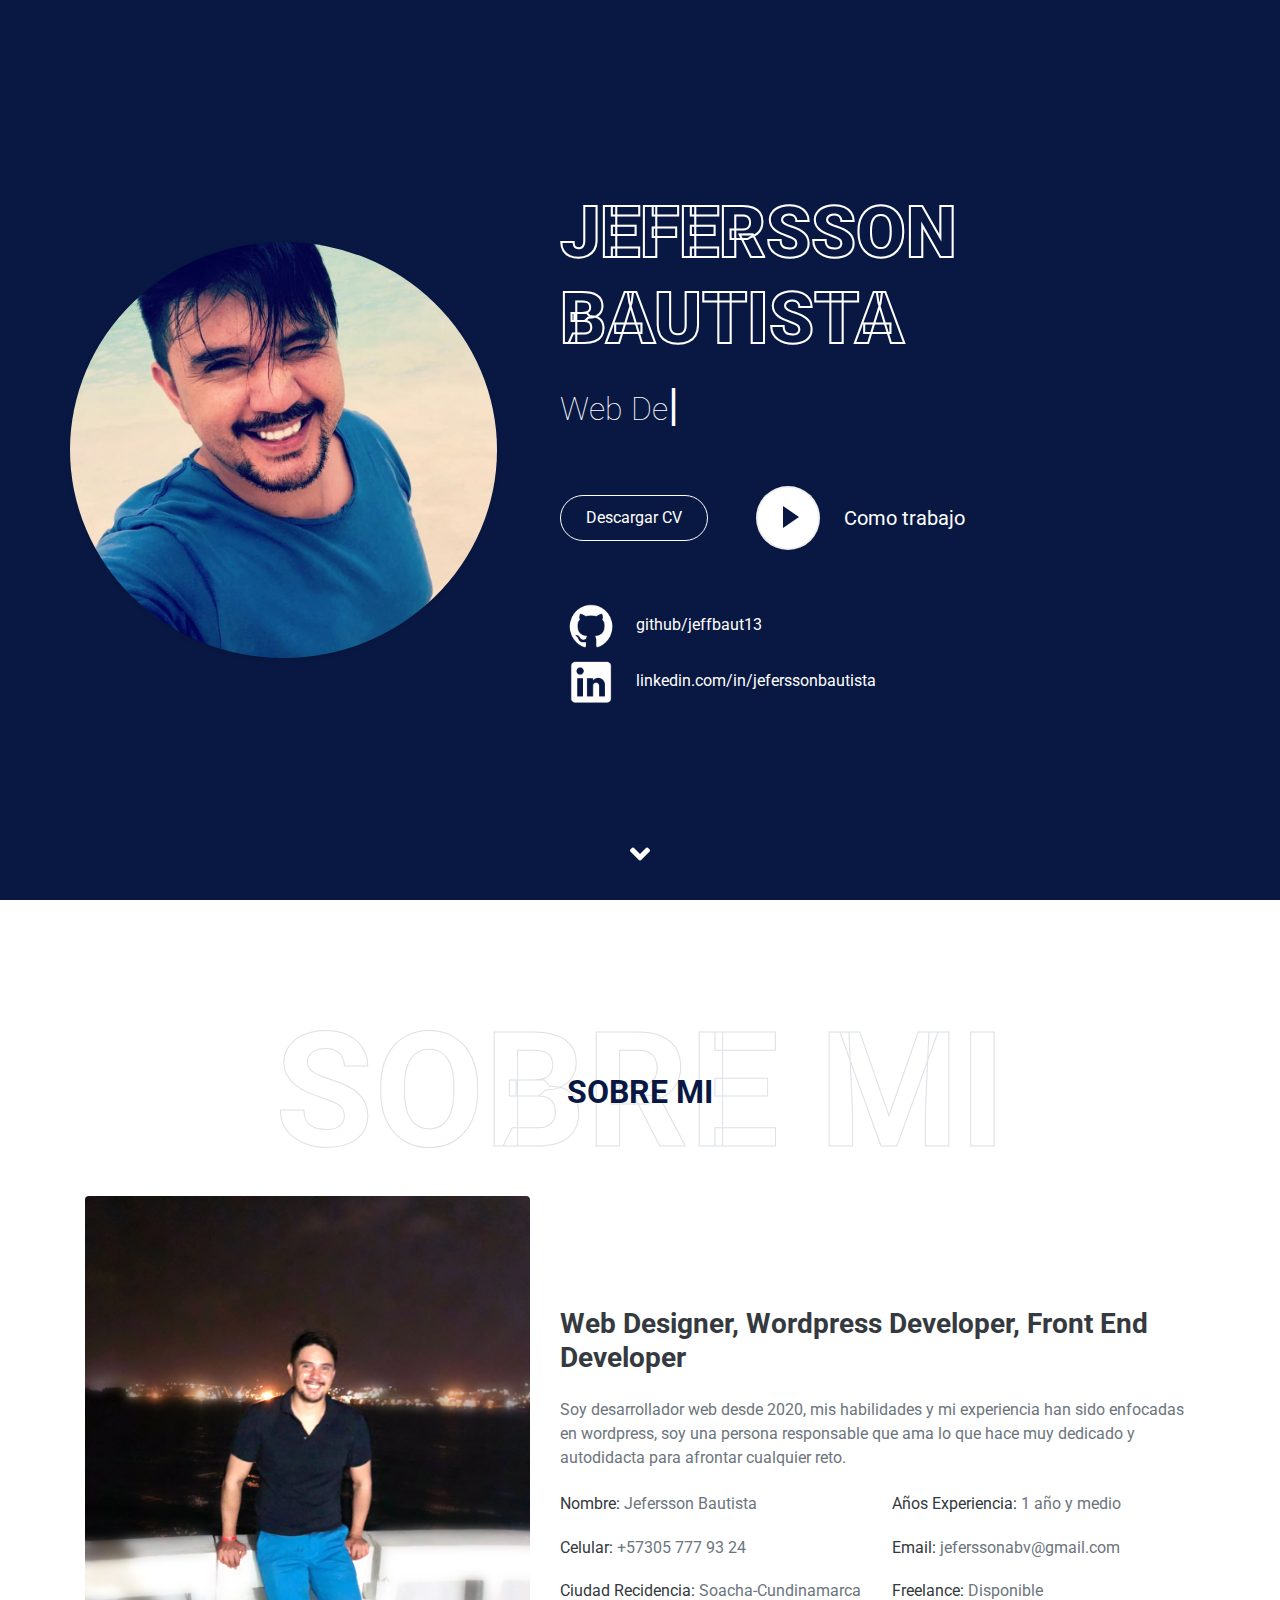
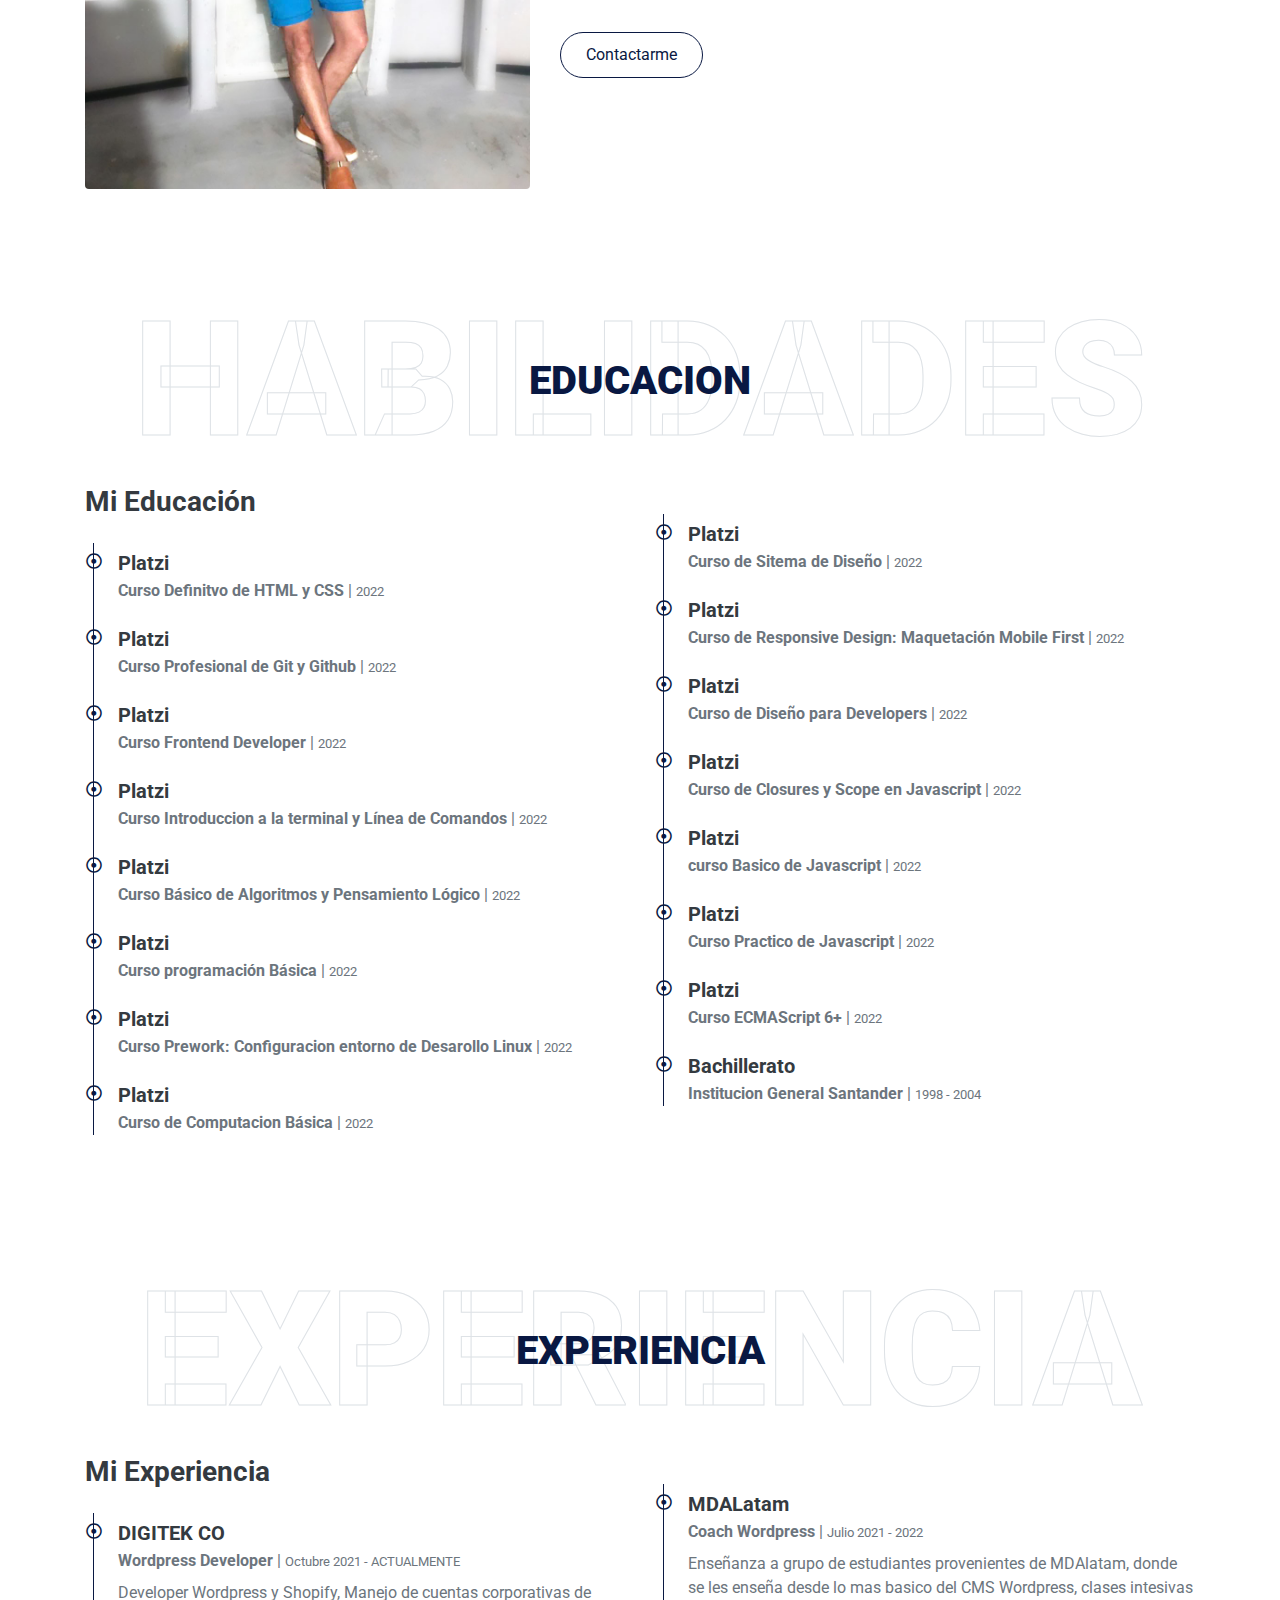
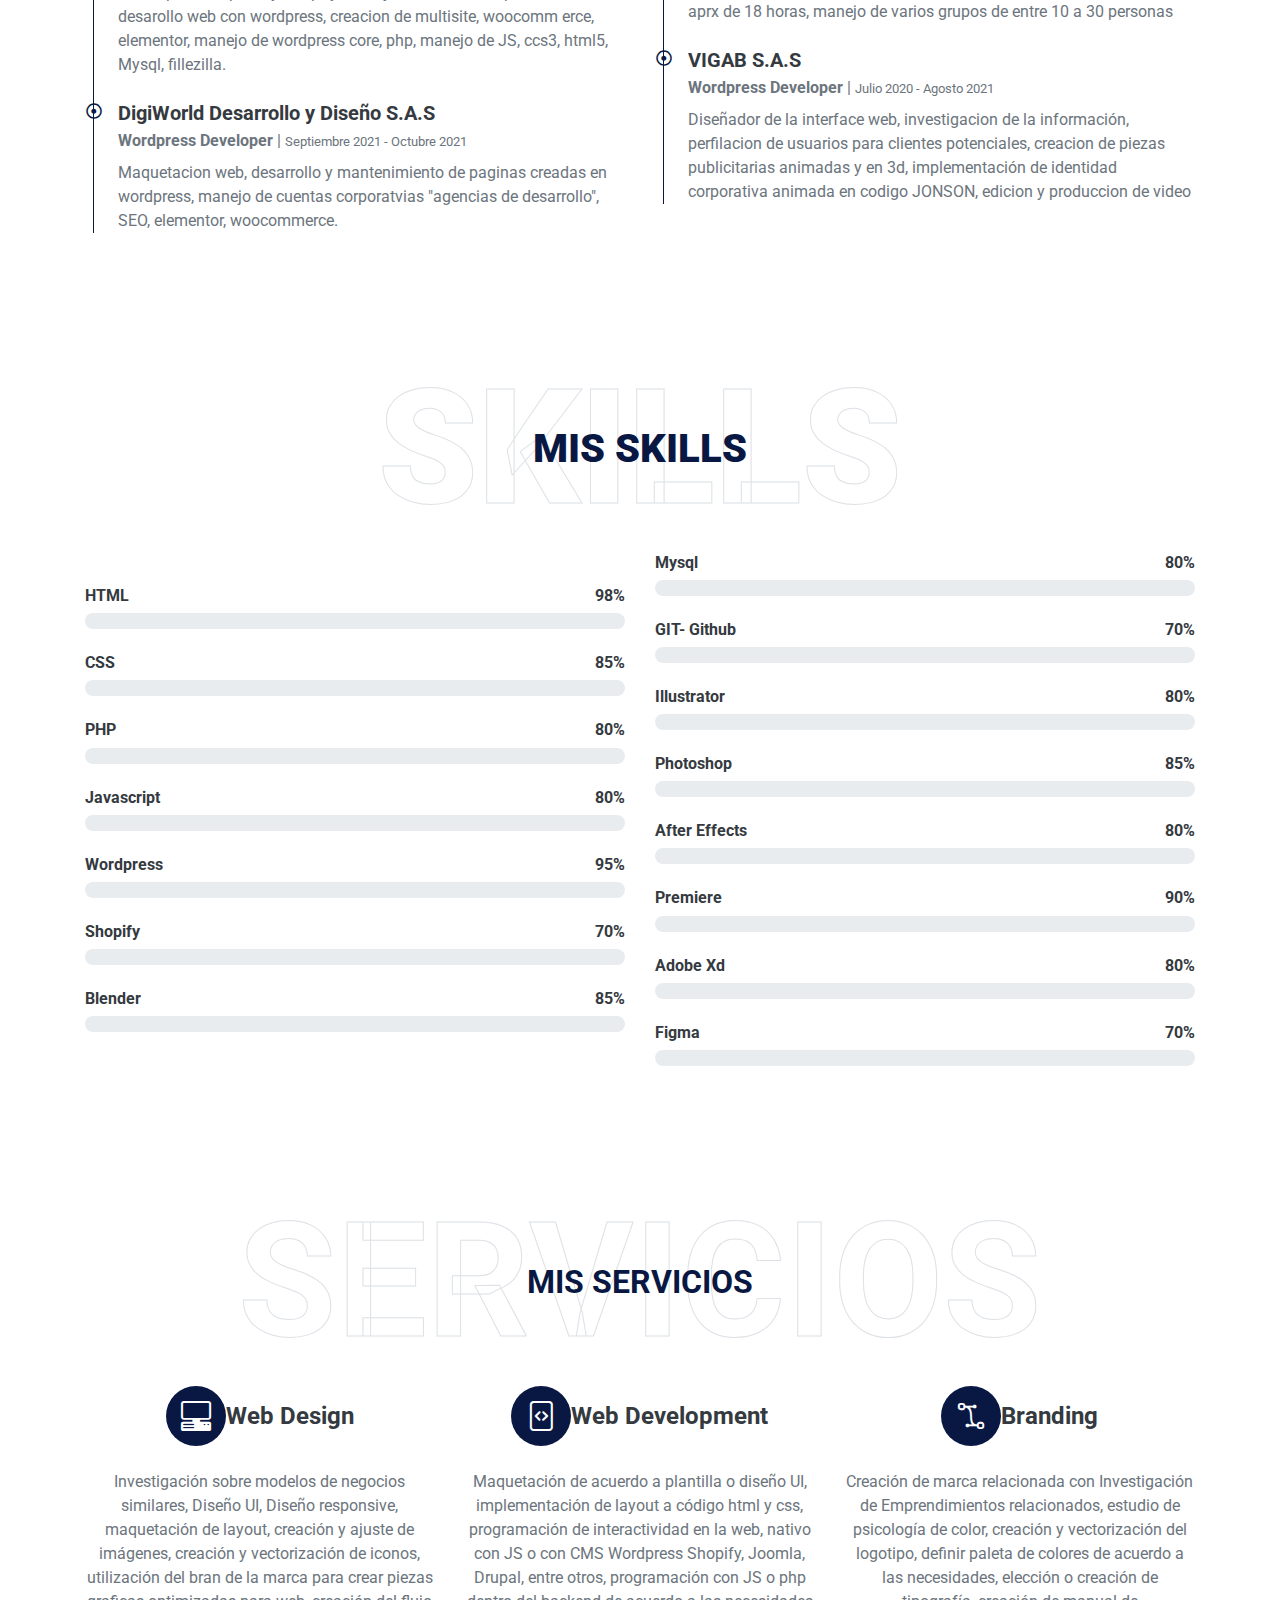
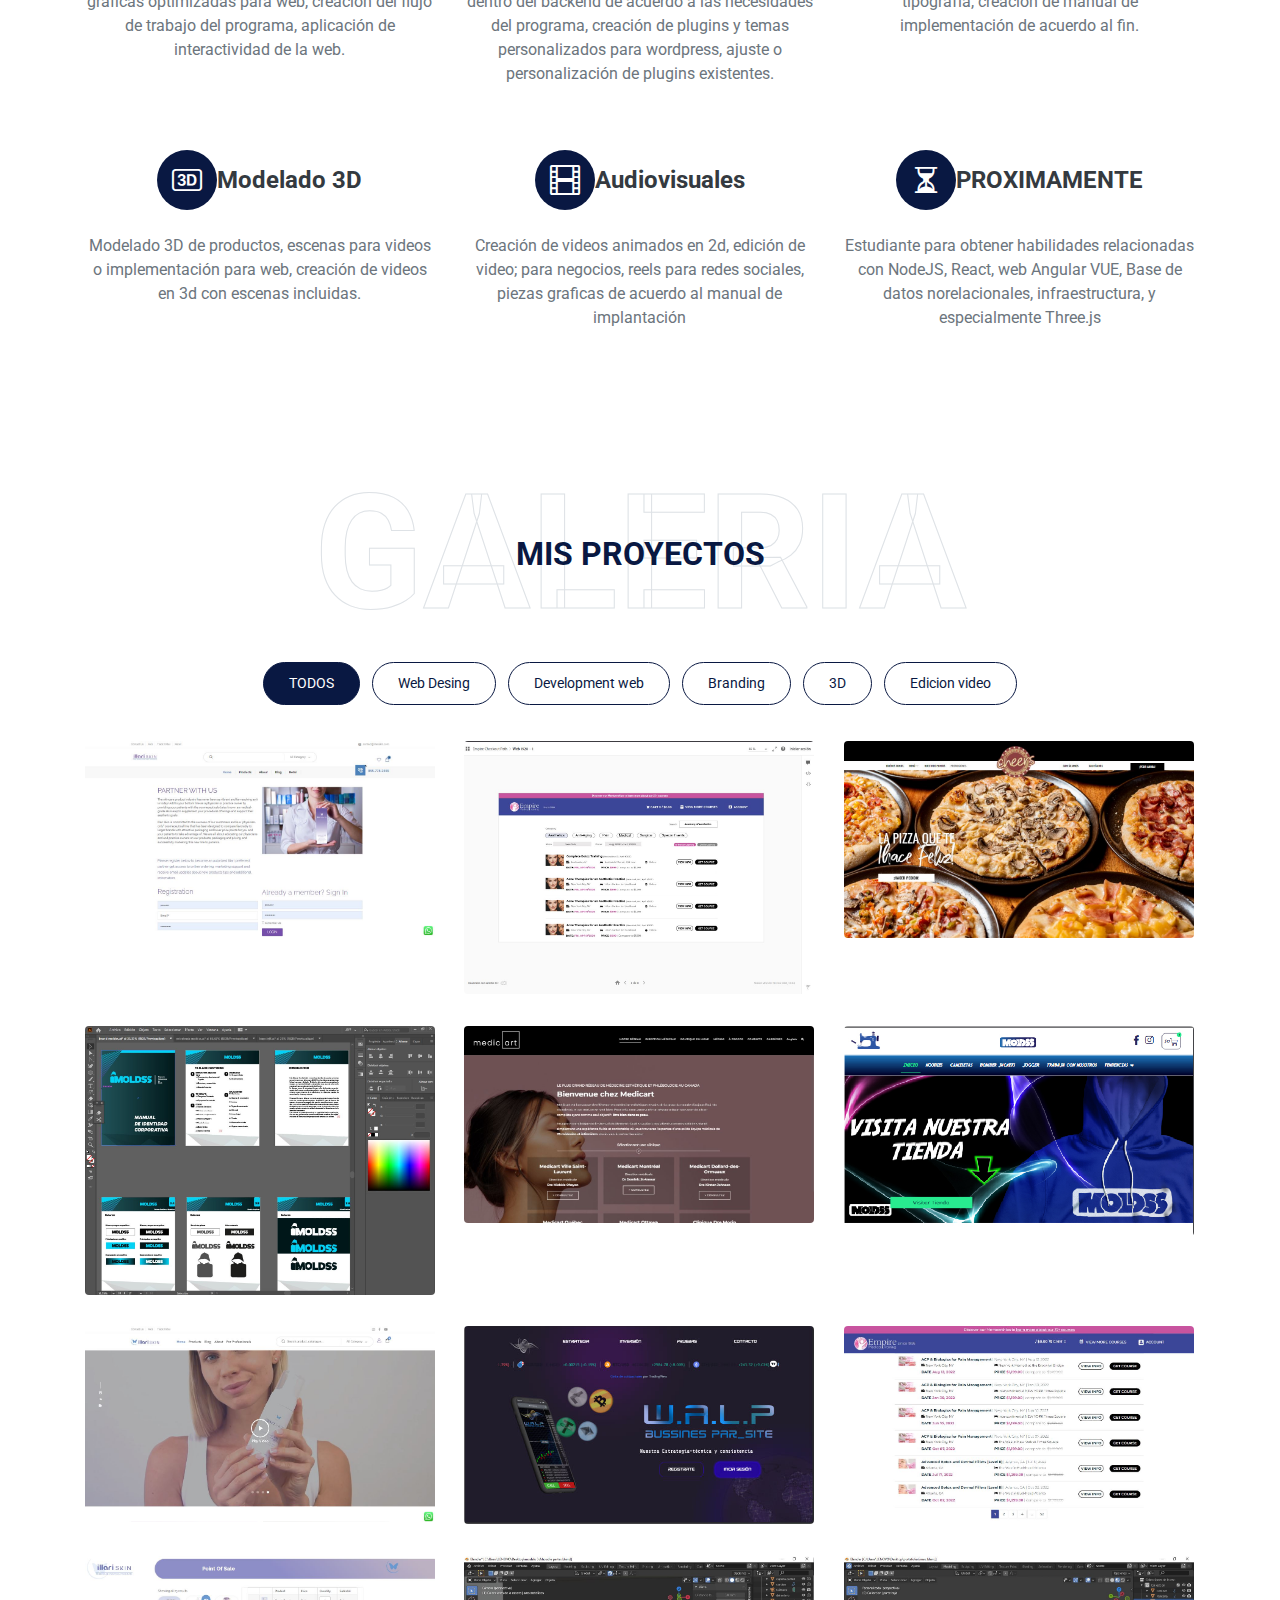
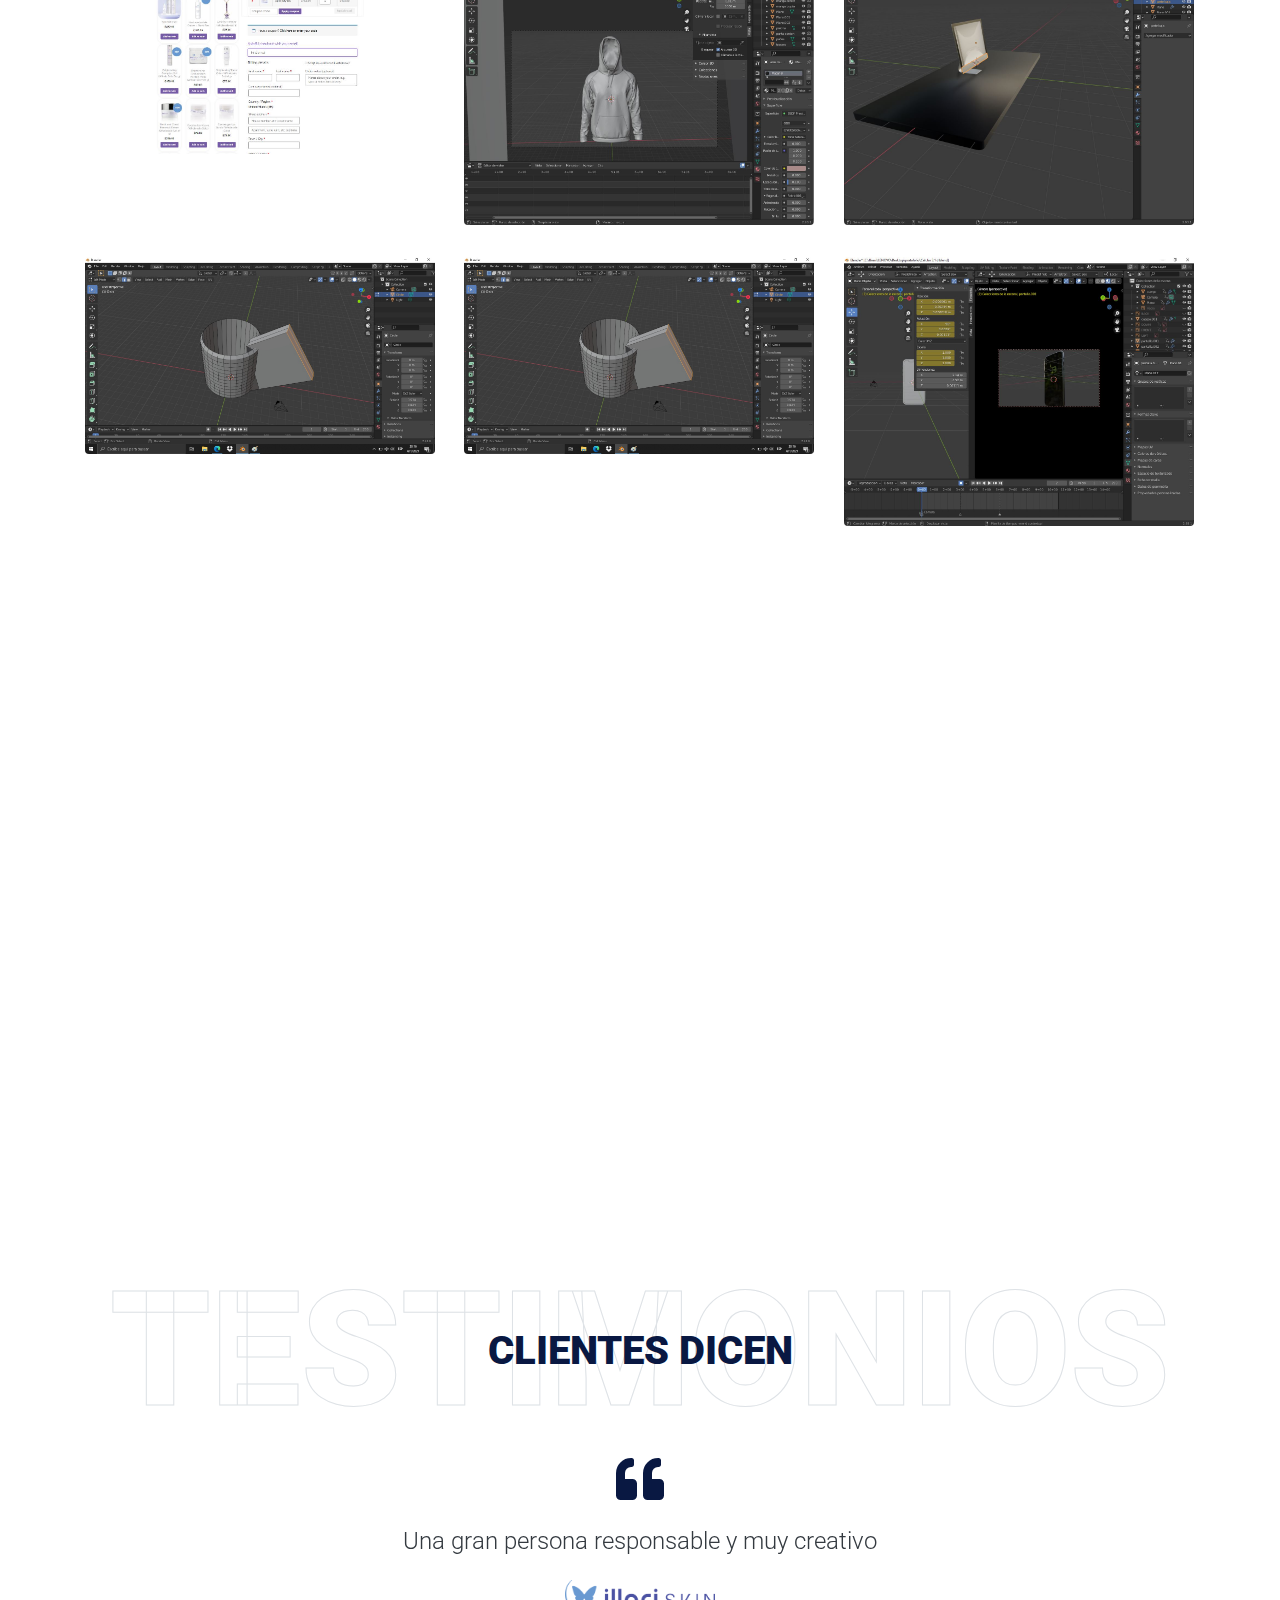
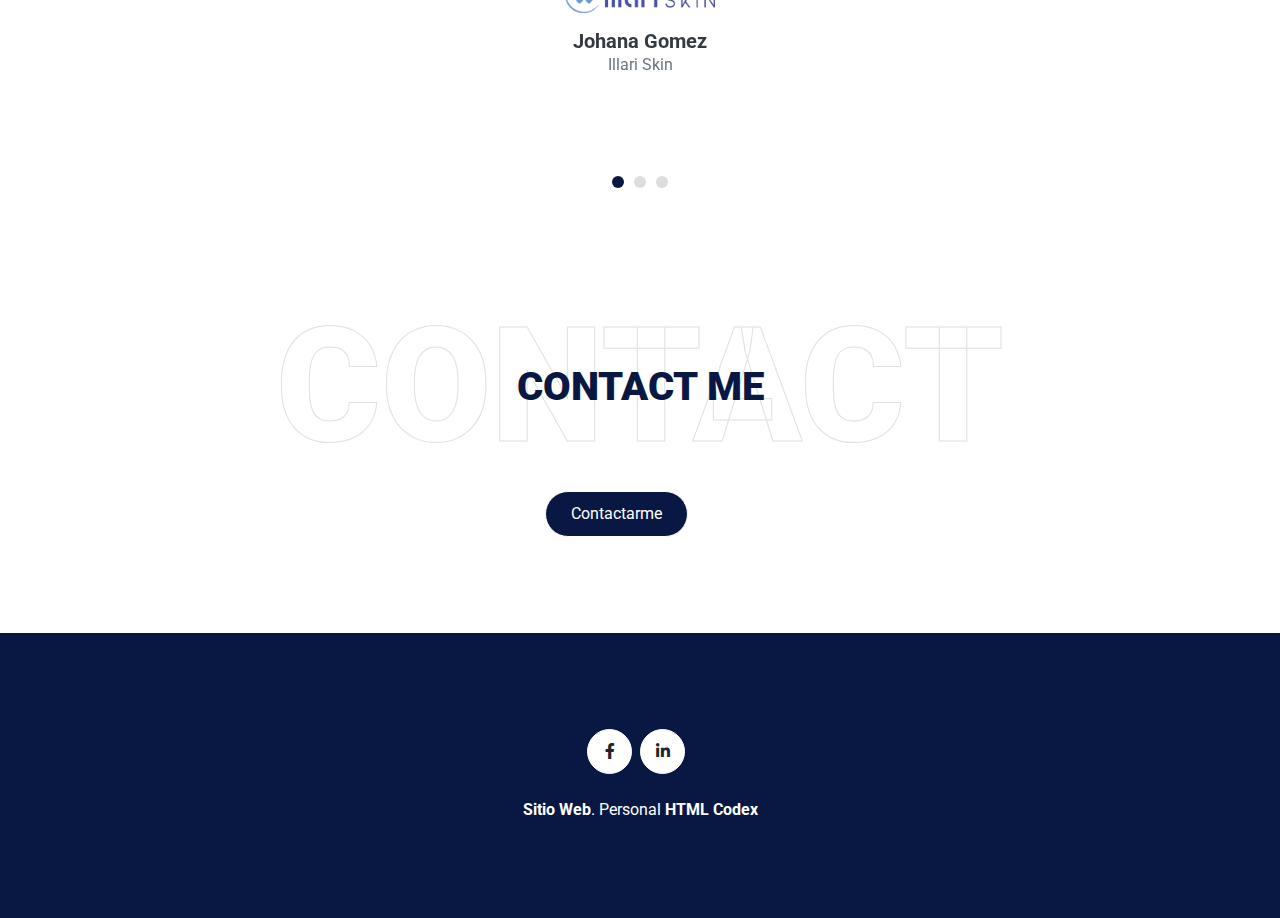
==== portfolio/index.html @ 86a2e424 "Hosteo de portfolio" ====
<!DOCTYPE html>
<html lang="en">

<head>
    <meta charset="utf-8">
    <title>Portafolio Jeferson Bautista</title>
    <meta content="width=device-width, initial-scale=1.0" name="viewport">
    <meta content="Free HTML Templates" name="keywords">
    <meta content="Free HTML Templates" name="description">

    <!-- Favicon -->
    <link href="img/favicon.ico" rel="icon">

    <!-- Google Web Fonts -->
    <link rel="preconnect" href="https://fonts.gstatic.com">
    <link href="https://fonts.googleapis.com/css2?family=Roboto:wght@300;400;500;700;900&display=swap" rel="stylesheet"> 

    <!-- Font Awesome -->
    <link href="https://cdnjs.cloudflare.com/ajax/libs/font-awesome/5.10.0/css/all.min.css" rel="stylesheet">
    <link rel="stylesheet" href="https://cdn.jsdelivr.net/npm/bootstrap-icons@1.8.2/font/bootstrap-icons.css">

    <!-- Libraries Stylesheet -->
    <link href="lib/owlcarousel/assets/owl.carousel.min.css" rel="stylesheet">
    <link href="lib/lightbox/css/lightbox.min.css" rel="stylesheet">

    <!-- Customized Bootstrap Stylesheet -->
    <link href="css/style.css" rel="stylesheet">
</head>

<body data-spy="scroll" data-target=".navbar" data-offset="51">
    <!-- Navbar Start -->
    <nav class="navbar fixed-top shadow-sm navbar-expand-lg bg-light navbar-light py-3 py-lg-0 px-lg-5">
        <a href="index.html" class="navbar-brand ml-lg-3">
            <img width="30%" src="img/logo-jeff.png" alt="">
        </a>
        <button type="button" class="navbar-toggler" data-toggle="collapse" data-target="#navbarCollapse">
            <span class="navbar-toggler-icon"></span>
        </button>
        <div class="collapse navbar-collapse px-lg-3" id="navbarCollapse">
            <div class="navbar-nav m-auto py-0">
                <a href="#home" class="nav-item nav-link active">Home</a>
                <a href="#about" class="nav-item nav-link">Sobre</a>
                <a href="#qualification" class="nav-item nav-link">Educacion</a>
                <a href="#skill" class="nav-item nav-link">Skills</a>
                <a href="#service" class="nav-item nav-link">Servicios</a>
                <a href="#portfolio" class="nav-item nav-link">Portafolio</a>
                <a href="#testimonial" class="nav-item nav-link">Testimonios</a>
                <a href="#contact" class="nav-item nav-link">Contactame</a>
            </div>
            <a href="https://web.whatsapp.com/send?phone=+573057779324" class="btn btn-outline-primary d-none d-lg-block">Contactarme</a>
        </div>
    </nav>
    <!-- Navbar End -->


    <!-- Video Modal Start -->
    <div class="modal fade" id="videoModal" tabindex="-1" role="dialog" aria-labelledby="exampleModalLabel" aria-hidden="true">
        <div class="modal-dialog" role="document">
            <div class="modal-content">
                <div class="modal-body">
                    <button type="button" class="close" data-dismiss="modal" aria-label="Close">
                        <span aria-hidden="true">&times;</span>
                    </button>        
                    <!-- 16:9 aspect ratio -->
                    <div class="embed-responsive embed-responsive-16by9">
                        <iframe autoplay width="560" height="315" src="https://www.youtube.com/embed/fyLcu95r2NE" title="YouTube video player" frameborder="0" allow="accelerometer; autoplay; clipboard-write; encrypted-media; gyroscope; picture-in-picture" allowfullscreen></iframe>
                    </div>
                </div>
            </div>
        </div>
    </div>
    <!-- Video Modal End -->


    <!-- Header Start -->
    <div class="container-fluid bg-primary d-flex align-items-center mb-5 py-5" id="home" style="min-height: 100vh;">
        <div class="container">
            <div class="row align-items-center">
                <div class="col-lg-5 px-5 pl-lg-0 pb-5 pb-lg-0">
                    <img class="img-fluid w-100 rounded-circle shadow-sm" src="img/profile.jpg" alt="">
                </div>
                <div class="col-lg-7 text-center text-lg-left">
                    <h1 class="display-3 text-uppercase text-primary mb-2" style="-webkit-text-stroke: 2px #ffffff;">Jefersson Bautista</h1>
                    <h2 class="typed-text-output d-inline font-weight-lighter text-white"></h2>
                    <div class="typed-text d-none">Web Designer, Wordpress Developer, Front End Developer</div>
                    <div class="d-flex align-items-center justify-content-center justify-content-lg-start pt-5">
                        <a href="" class="btn btn-outline-light mr-5">Descargar CV</a>
                        <button type="button" class="btn-play" data-toggle="modal"
                        data-src="https://www.youtube.com/watch?v=fyLcu95r2NE" data-target="#videoModal">
                        <span></span>
                    </button>
                    <h5 class="font-weight-normal text-white m-0 ml-4 d-none d-sm-block">Como trabajo</h5>
                    
                    </div>
                    <div class="d-flex align-items-center justify-content-center justify-content-lg-start pt-5">
                        <a href="https://github.com/jeffbaut13" class="botton-git" target="_blanck"><img width="50vw" src="img/github.png" alt=""><span>github/jeffbaut13</span></a>
                    </div>
                    <div class="d-flex align-items-center justify-content-center justify-content-lg-start pt-0">
                        <a href="https://www.linkedin.com/in/jeferssonbautista" target="_blanck" class="botton-git"><img width="50vw" src="img/linkenid.png" alt=""><span>linkedin.com/in/jeferssonbautista</span></a>
                    </div>
                </div>
            </div>
        </div>
    </div>
    <!-- Header End -->


    <!-- About Start -->
    <div class="container-fluid py-5" id="about">
        <div class="container">
            <div class="position-relative d-flex align-items-center justify-content-center">
                <h2 id="about" class="display-1 text-uppercase text-white" style="-webkit-text-stroke: 1px #dee2e6;">Sobre Mi</h2>
                <h2 class="position-absolute text-uppercase text-primary">Sobre Mi</h2>
            </div>
            <div class="row align-items-center">
                <div class="col-lg-5 pb-4 pb-lg-0">
                    <img class="img-fluid rounded w-100" src="img/about.jpg" alt="">
                </div>
                <div class="col-lg-7">
                    <h3 class="mb-4">Web Designer, Wordpress Developer, Front End Developer</h3>
                    <p>Soy desarrollador web desde 2020, mis habilidades y mi experiencia han sido enfocadas en wordpress, soy una persona responsable que ama lo que hace muy dedicado y autodidacta para afrontar cualquier reto.</p>
                    <div class="row mb-3">
                        <div class="col-sm-6 py-2"><h6>Nombre: <span class="text-secondary">Jefersson Bautista</span></h6></div>
                        <div class="col-sm-6 py-2"><h6>Años Experiencia: <span class="text-secondary">1 año y medio</span></h6></div>
                        <div class="col-sm-6 py-2"><h6>Celular: <span class="text-secondary">+57305 777 93 24</span></h6></div>
                        <div class="col-sm-6 py-2"><h6>Email: <span class="text-secondary">jeferssonabv@gmail.com</span></h6></div>
                        <div class="col-sm-6 py-2"><h6>Ciudad Recidencia: <span class="text-secondary">Soacha-Cundinamarca</span></h6></div>
                        <div class="col-sm-6 py-2"><h6>Freelance: <span class="text-secondary">Disponible</span></h6></div>
                    </div>
                    <a href="" class="btn btn-outline-primary mr-4">Contactarme</a>
                    
                </div>
            </div>
        </div>
    </div>
    <!-- About End -->


    <!-- Qualification Start -->
    <div class="container-fluid py-5" id="qualification">
        <div class="container">
            <div class="position-relative d-flex align-items-center justify-content-center">
                <h1 class="display-1 text-uppercase text-white" style="-webkit-text-stroke: 1px #dee2e6;">Habilidades</h1>
                <h1 class="position-absolute text-uppercase text-primary">Educacion</h1>
            </div>
            <div class="row align-items-center">
                <div class="col-lg-6">
                    <h3 class="mb-4">Mi Educación</h3>
                    <div class="border-left border-primary pt-2 pl-4 ml-2">
                        <div class="position-relative mb-4">
                            <i class="far fa-dot-circle text-primary position-absolute" style="top: 2px; left: -32px;"></i>
                            <h5 class="font-weight-bold mb-1">Platzi</h5>
                            <p class="mb-2"><strong>Curso Definitvo de HTML y CSS</strong> | <small>2022</small></p>
                        </div>
                        <div class="position-relative mb-4">
                            <i class="far fa-dot-circle text-primary position-absolute" style="top: 2px; left: -32px;"></i>
                            <h5 class="font-weight-bold mb-1">Platzi</h5>
                            <p class="mb-2"><strong>Curso Profesional de Git y Github</strong> | <small>2022</small></p>
                        </div>
                        <div class="position-relative mb-4">
                            <i class="far fa-dot-circle text-primary position-absolute" style="top: 2px; left: -32px;"></i>
                            <h5 class="font-weight-bold mb-1">Platzi</h5>
                            <p class="mb-2"><strong>Curso Frontend Developer</strong> | <small>2022</small></p>
                        </div>
                        <div class="position-relative mb-4">
                            <i class="far fa-dot-circle text-primary position-absolute" style="top: 2px; left: -32px;"></i>
                            <h5 class="font-weight-bold mb-1">Platzi</h5>
                            <p class="mb-2"><strong>Curso Introduccion a la terminal y Línea de Comandos</strong> | <small>2022</small></p>
                        </div>
                        <div class="position-relative mb-4">
                            <i class="far fa-dot-circle text-primary position-absolute" style="top: 2px; left: -32px;"></i>
                            <h5 class="font-weight-bold mb-1">Platzi</h5>
                            <p class="mb-2"><strong>Curso Básico de Algoritmos y Pensamiento Lógico</strong> | <small>2022</small></p>
                        </div>
                        <div class="position-relative mb-4">
                            <i class="far fa-dot-circle text-primary position-absolute" style="top: 2px; left: -32px;"></i>
                            <h5 class="font-weight-bold mb-1">Platzi</h5>
                            <p class="mb-2"><strong>Curso programación Básica</strong> | <small>2022</small></p>
                        </div>
                        <div class="position-relative mb-4">
                            <i class="far fa-dot-circle text-primary position-absolute" style="top: 2px; left: -32px;"></i>
                            <h5 class="font-weight-bold mb-1">Platzi</h5>
                            <p class="mb-2"><strong>Curso Prework: Configuracion entorno de Desarollo Linux</strong> | <small>2022</small></p>
                        </div>
                        <div class="position-relative mb-4">
                            <i class="far fa-dot-circle text-primary position-absolute" style="top: 2px; left: -32px;"></i>
                            <h5 class="font-weight-bold mb-1">Platzi</h5>
                            <p class="mb-2"><strong>Curso de Computacion Básica</strong> | <small>2022</small></p>
                        </div>
                        
                    </div>
                </div>
                <div class="col-lg-6">
                    <!-- <h3 class="mb-4">My Expericence</h3> -->
                    <div class="border-left border-primary pt-2 pl-4 ml-2">
                        <div class="position-relative mb-4">
                            <i class="far fa-dot-circle text-primary position-absolute" style="top: 2px; left: -32px;"></i>
                            <h5 class="font-weight-bold mb-1">Platzi</h5>
                            <p class="mb-2"><strong>Curso de Sitema de Diseño</strong> | <small>2022</small></p>
                        </div>
                        <div class="position-relative mb-4">
                            <i class="far fa-dot-circle text-primary position-absolute" style="top: 2px; left: -32px;"></i>
                            <h5 class="font-weight-bold mb-1">Platzi</h5>
                            <p class="mb-2"><strong>Curso de Responsive Design: Maquetación Mobile First</strong> | <small>2022</small></p>
                        </div>
                        <div class="position-relative mb-4">
                            <i class="far fa-dot-circle text-primary position-absolute" style="top: 2px; left: -32px;"></i>
                            <h5 class="font-weight-bold mb-1">Platzi</h5>
                            <p class="mb-2"><strong>Curso de Diseño para Developers</strong> | <small>2022</small></p>
                        </div>
                        <div class="position-relative mb-4">
                            <i class="far fa-dot-circle text-primary position-absolute" style="top: 2px; left: -32px;"></i>
                            <h5 class="font-weight-bold mb-1">Platzi</h5>
                            <p class="mb-2"><strong>Curso de Closures y Scope en Javascript</strong> | <small>2022</small></p>
                        </div>
                        <div class="position-relative mb-4">
                            <i class="far fa-dot-circle text-primary position-absolute" style="top: 2px; left: -32px;"></i>
                            <h5 class="font-weight-bold mb-1">Platzi</h5>
                            <p class="mb-2"><strong>curso Basico de Javascript</strong> | <small>2022</small></p>
                        </div>
                        <div class="position-relative mb-4">
                            <i class="far fa-dot-circle text-primary position-absolute" style="top: 2px; left: -32px;"></i>
                            <h5 class="font-weight-bold mb-1">Platzi</h5>
                            <p class="mb-2"><strong>Curso Practico de Javascript</strong> | <small>2022</small></p>
                        </div>
                        <div class="position-relative mb-4">
                            <i class="far fa-dot-circle text-primary position-absolute" style="top: 2px; left: -32px;"></i>
                            <h5 class="font-weight-bold mb-1">Platzi</h5>
                            <p class="mb-2"><strong>Curso ECMAScript 6+</strong> | <small>2022</small></p>
                        </div>
                        <div class="position-relative mb-4">
                            <i class="far fa-dot-circle text-primary position-absolute" style="top: 2px; left: -32px;"></i>
                            <h5 class="font-weight-bold mb-1">Bachillerato</h5>
                            <p class="mb-2"><strong>Institucion General Santander</strong> | <small>1998 - 2004</small></p>
                        </div>
                        
                    </div>
                </div>
            </div>
        </div>
    </div>
    <!-- Qualification End -->

    <!-- Qualification Start -->
    <div class="container-fluid py-5" id="qualification">
        <div class="container">
            <div class="position-relative d-flex align-items-center justify-content-center">
                <h1 class="display-1 text-uppercase text-white" style="-webkit-text-stroke: 1px #dee2e6;">Experiencia</h1>
                <h1 class="position-absolute text-uppercase text-primary">Experiencia</h1>
            </div>
            <div class="row align-items-center">
                <div class="col-lg-6">
                    <h3 class="mb-4">Mi Experiencia</h3>
                    <div class="border-left border-primary pt-2 pl-4 ml-2">
                        <div class="position-relative mb-4">
                            <i class="far fa-dot-circle text-primary position-absolute" style="top: 2px; left: -32px;"></i>
                            <h5 class="font-weight-bold mb-1">DIGITEK CO</h5>
                            <p class="mb-2"><strong>Wordpress Developer</strong> | <small>Octubre 2021 - ACTUALMENTE</small></p>
                            <p>Developer Wordpress y Shopify, Manejo de cuentas corporativas de desarollo web con wordpress, creacion de multisite, woocomm erce, elementor, manejo de wordpress core, php, manejo de JS, ccs3, html5, Mysql, fillezilla.</p>
                        </div>
                        <div class="position-relative mb-4">
                            <i class="far fa-dot-circle text-primary position-absolute" style="top: 2px; left: -32px;"></i>
                            <h5 class="font-weight-bold mb-1">DigiWorld Desarrollo y Diseño S.A.S</h5>
                            <p class="mb-2"><strong>Wordpress Developer</strong> | <small>Septiembre 2021 - Octubre 2021</small></p>
                            <p>Maquetacion web, desarrollo y mantenimiento de paginas creadas en wordpress, manejo de cuentas corporatvias "agencias de desarrollo", SEO, elementor, woocommerce.</p>
                        </div>
                    </div>
                </div>
                <div class="col-lg-6">
                    
                    <div class="border-left border-primary pt-2 pl-4 ml-2">
                        <div class="position-relative mb-4">
                            <i class="far fa-dot-circle text-primary position-absolute" style="top: 2px; left: -32px;"></i>
                            <h5 class="font-weight-bold mb-1">MDALatam</h5>
                            <p class="mb-2"><strong>Coach Wordpress</strong> | <small>Julio 2021 - 2022</small></p>
                            <p>Enseñanza a grupo de estudiantes provenientes de MDAlatam, donde se les enseña desde lo mas basico del CMS Wordpress, clases intesivas aprx de 18 horas, manejo de varios grupos de entre 10 a 30 personas</p>
                        </div>
                        <div class="position-relative mb-4">
                            <i class="far fa-dot-circle text-primary position-absolute" style="top: 2px; left: -32px;"></i>
                            <h5 class="font-weight-bold mb-1">VIGAB S.A.S</h5>
                            <p class="mb-2"><strong>Wordpress Developer</strong> | <small>Julio 2020 - Agosto 2021</small></p>
                            <p>Diseñador de la interface web, investigacion de la información, perfilacion de usuarios para clientes potenciales, creacion de piezas publicitarias animadas y en 3d, implementación de identidad corporativa animada en codigo JONSON, edicion y produccion de video</p>
                        </div>
                    </div>
                </div>
            </div>
        </div>
    </div>
    <!-- Qualification End -->


    <!-- Skill Start -->
    <div class="container-fluid py-5" id="skill">
        <div class="container">
            <div class="position-relative d-flex align-items-center justify-content-center">
                <h1 class="display-1 text-uppercase text-white" style="-webkit-text-stroke: 1px #dee2e6;">Skills</h1>
                <h1 class="position-absolute text-uppercase text-primary">Mis Skills</h1>
            </div>
            <div class="row align-items-center">
                <div class="col-md-6">
                    <div class="skill mb-4">
                        <div class="d-flex justify-content-between">
                            <h6 class="font-weight-bold">HTML</h6>
                            <h6 class="font-weight-bold">98%</h6>
                        </div>
                        <div class="progress">
                            <div class="progress-bar bg-blender" role="progressbar" aria-valuenow="98" aria-valuemin="0" aria-valuemax="100"></div>
                        </div>
                    </div>
                    <div class="skill mb-4">
                        <div class="d-flex justify-content-between">
                            <h6 class="font-weight-bold">CSS</h6>
                            <h6 class="font-weight-bold">85%</h6>
                        </div>
                        <div class="progress">
                            <div class="progress-bar bg-info" role="progressbar" aria-valuenow="85" aria-valuemin="0" aria-valuemax="100"></div>
                        </div>
                    </div>
                    <div class="skill mb-4">
                        <div class="d-flex justify-content-between">
                            <h6 class="font-weight-bold">PHP</h6>
                            <h6 class="font-weight-bold">80%</h6>
                        </div>
                        <div class="progress">
                            <div class="progress-bar bg-primary" role="progressbar" aria-valuenow="80" aria-valuemin="0" aria-valuemax="100"></div>
                        </div>
                    </div>
                    <div class="skill mb-4">
                        <div class="d-flex justify-content-between">
                            <h6 class="font-weight-bold">Javascript</h6>
                            <h6 class="font-weight-bold">80%</h6>
                        </div>
                        <div class="progress">
                            <div class="progress-bar bg-warning" role="progressbar" aria-valuenow="80" aria-valuemin="0" aria-valuemax="100"></div>
                        </div>
                    </div> 
                    <div class="skill mb-4">
                        <div class="d-flex justify-content-between">
                            <h6 class="font-weight-bold">Wordpress</h6>
                            <h6 class="font-weight-bold">95%</h6>
                        </div>
                        <div class="progress">
                            <div class="progress-bar bg-info" role="progressbar" aria-valuenow="95" aria-valuemin="0" aria-valuemax="100"></div>
                        </div>
                    </div>
                    <div class="skill mb-4">
                        <div class="d-flex justify-content-between">
                            <h6 class="font-weight-bold">Shopify</h6>
                            <h6 class="font-weight-bold">70%</h6>
                        </div>
                        <div class="progress">
                            <div class="progress-bar bg-success" role="progressbar" aria-valuenow="70" aria-valuemin="0" aria-valuemax="100"></div>
                        </div>
                    </div>
                    <div class="skill mb-4">
                        <div class="d-flex justify-content-between">
                            <h6 class="font-weight-bold">Blender</h6>
                            <h6 class="font-weight-bold">85%</h6>
                        </div>
                        <div class="progress">
                            <div class="progress-bar bg-blender" role="progressbar" aria-valuenow="85" aria-valuemin="0" aria-valuemax="100"></div>
                        </div>
                    </div>
                </div>
                <div class="col-md-6">
                    
                    
                    
                    <div class="skill mb-4">
                        <div class="d-flex justify-content-between">
                            <h6 class="font-weight-bold">Mysql</h6>
                            <h6 class="font-weight-bold">80%</h6>
                        </div>
                        <div class="progress">
                            <div class="progress-bar bg-info" role="progressbar" aria-valuenow="80" aria-valuemin="0" aria-valuemax="100"></div>
                        </div>
                    </div>
                    <div class="skill mb-4">
                        <div class="d-flex justify-content-between">
                            <h6 class="font-weight-bold">GIT- Github</h6>
                            <h6 class="font-weight-bold">70%</h6>
                        </div>
                        <div class="progress">
                            <div class="progress-bar bg-dark" role="progressbar" aria-valuenow="70" aria-valuemin="0" aria-valuemax="100"></div>
                        </div>
                        
                    </div>
                    <div class="skill mb-4">
                        <div class="d-flex justify-content-between">
                            <h6 class="font-weight-bold">Illustrator</h6>
                            <h6 class="font-weight-bold">80%</h6>
                        </div>
                        <div class="progress">
                            <div class="progress-bar bg-ai" role="progressbar" aria-valuenow="80" aria-valuemin="0" aria-valuemax="100"></div>
                        </div>
                    </div>
                    <div class="skill mb-4">
                        <div class="d-flex justify-content-between">
                            <h6 class="font-weight-bold">Photoshop</h6>
                            <h6 class="font-weight-bold">85%</h6>
                        </div>
                        <div class="progress">
                            <div class="progress-bar bg-ps" role="progressbar" aria-valuenow="85" aria-valuemin="0" aria-valuemax="100"></div>
                        </div>
                    </div>
                    <div class="skill mb-4">
                        <div class="d-flex justify-content-between">
                            <h6 class="font-weight-bold">After Effects</h6>
                            <h6 class="font-weight-bold">80%</h6>
                        </div>
                        <div class="progress">
                            <div class="progress-bar bg-ae" role="progressbar" aria-valuenow="80" aria-valuemin="0" aria-valuemax="100"></div>
                        </div>
                    </div>
                    <div class="skill mb-4">
                        <div class="d-flex justify-content-between">
                            <h6 class="font-weight-bold">Premiere</h6>
                            <h6 class="font-weight-bold">90%</h6>
                        </div>
                        <div class="progress">
                            <div class="progress-bar bg-pr" role="progressbar" aria-valuenow="90" aria-valuemin="0" aria-valuemax="100"></div>
                        </div>
                    </div>
                    <div class="skill mb-4">
                        <div class="d-flex justify-content-between">
                            <h6 class="font-weight-bold">Adobe Xd</h6>
                            <h6 class="font-weight-bold">80%</h6>
                        </div>
                        <div class="progress">
                            <div class="progress-bar bg-ae" role="progressbar" aria-valuenow="80" aria-valuemin="0" aria-valuemax="100"></div>
                        </div>
                    </div>
                    <div class="skill mb-4">
                        <div class="d-flex justify-content-between">
                            <h6 class="font-weight-bold">Figma</h6>
                            <h6 class="font-weight-bold">70%</h6>
                        </div>
                        <div class="progress">
                            <div class="progress-bar bg-blender" role="progressbar" aria-valuenow="70" aria-valuemin="0" aria-valuemax="100"></div>
                        </div>
                    </div>
                    
                </div>
            </div>
        </div>
    </div>
    <!-- Skill End -->


    <!-- Services Start -->
    <div class="container-fluid pt-5" id="service">
        <div class="container">
            <div class="position-relative d-flex align-items-center justify-content-center">
                <h2 class="display-1 text-uppercase text-white" style="-webkit-text-stroke: 1px #dee2e6;">Servicios</h2>
                <h2 class="position-absolute text-uppercase text-primary">Mis Servicios</h2>
            </div>
            <div class="row pb-3">
                <div class="col-lg-4 col-md-6 text-center mb-5">
                    <div class="d-flex align-items-center justify-content-center mb-4">
                        <i class="redondo bi bi-pc-display-horizontal"></i>
                        <h4 class="font-weight-bold m-0">Web Design</h4>
                    </div>
                    <p>Investigación sobre modelos de negocios similares, Diseño UI, Diseño responsive, maquetación de layout, creación y ajuste de imágenes, creación y vectorización de iconos, utilización del bran de la marca para crear piezas graficas optimizadas para web, creación del flujo de trabajo del programa, aplicación de interactividad de la web.</p>
                </div>
                <div class="col-lg-4 col-md-6 text-center mb-5">
                    <div class="d-flex align-items-center justify-content-center mb-4">
                        <i class="redondo bi bi-file-code"></i>
                        <h4 class="font-weight-bold m-0">Web Development</h4>
                    </div>
                    <p>Maquetación de acuerdo a plantilla o diseño UI, implementación de layout a código html y css, programación de interactividad en la web, nativo con JS o con CMS Wordpress Shopify, Joomla, Drupal, entre otros, programación con JS o php dentro del backend de acuerdo a las necesidades del programa, creación de plugins y temas personalizados para wordpress, ajuste o personalización de plugins existentes.</p>
                </div>
                <div class="col-lg-4 col-md-6 text-center mb-5">
                    <div class="d-flex align-items-center justify-content-center mb-4">
                        <i class="redondo bi bi-bezier2"></i>
                        <h4 class="font-weight-bold m-0">Branding</h4>
                    </div>
                    <p>Creación de marca relacionada con Investigación de Emprendimientos relacionados, estudio de psicología de color, creación y vectorización del logotipo, definir paleta de colores de acuerdo a las necesidades, elección o creación de tipografía, creación de manual de implementación de acuerdo al fin.</p>
                </div>
                <div class="col-lg-4 col-md-6 text-center mb-5">
                    <div class="d-flex align-items-center justify-content-center mb-4">
                        <i class="redondo bi bi-badge-3d"></i>
                        <h4 class="font-weight-bold m-0">Modelado 3D</h4>
                    </div>
                    <p>Modelado 3D de productos, escenas para videos o implementación para web, creación de videos en 3d con escenas incluidas.</p>
                </div>
                <div class="col-lg-4 col-md-6 text-center mb-5">
                    <div class="d-flex align-items-center justify-content-center mb-4">
                        <i class="redondo bi bi-film"></i>
                        <h4 class="font-weight-bold m-0">Audiovisuales</h4>
                    </div>
                    <p>Creación de videos animados en 2d, edición de video; para negocios, reels para redes sociales, piezas graficas de acuerdo al manual de implantación</p>
                </div>
                <div class="col-lg-4 col-md-6 text-center mb-5">
                    <div class="d-flex align-items-center justify-content-center mb-4">
                        <i class="redondo bi bi-hourglass-split"></i>
                        <h4 class="font-weight-bold m-0">PROXIMAMENTE</h4>
                    </div>
                    <p>Estudiante para obtener habilidades relacionadas con NodeJS, React, web Angular VUE, Base de datos norelacionales, infraestructura, y especialmente Three.js</p>
                </div>
            </div>
        </div>
    </div>
    <!-- Services End -->


    <!-- Portfolio Start -->
    <div class="container-fluid pt-5 pb-3" id="portfolio">
        <div class="container">
            <div class="position-relative d-flex align-items-center justify-content-center">
                <h2 class="display-1 text-uppercase text-white" style="-webkit-text-stroke: 1px #dee2e6;">Galeria</h2>
                <h2 class="position-absolute text-uppercase text-primary">Mis Proyectos</h2>
            </div>
            <div class="row">
                <div class="col-12 text-center mb-2">
                    <ul class="list-inline mb-4" id="portfolio-flters">
                        <li class="btn btn-sm btn-outline-primary m-1 active"  data-filter="*">TODOS</li>
                        <li class="btn btn-sm btn-outline-primary m-1" data-filter=".first">Web Desing</li>
                        <li class="btn btn-sm btn-outline-primary m-1" data-filter=".second">Development web</li>
                        <li class="btn btn-sm btn-outline-primary m-1" data-filter=".third">Branding</li>
                        <li class="btn btn-sm btn-outline-primary m-1" data-filter=".four">3D</li>
                        <li class="btn btn-sm btn-outline-primary m-1" data-filter=".five">Edicion video</li>
                    </ul>
                </div> 
            </div>
            <div class="row portfolio-container">
                <div class="col-lg-4 col-md-6 mb-4 portfolio-item second">
                    <div class="position-relative overflow-hidden mb-2">
                        <img class="img-fluid rounded w-100" src="img/pro-illari.JPG" alt="">
                        <div class="portfolio-btn bg-primary d-flex align-items-center justify-content-center">
                            <a href="img/pro-illari.JPG" data-lightbox="portfolio">
                                <i class="fa fa-plus text-white" style="font-size: 60px;"></i>
                            </a>
                        </div>
                    </div>
                </div>
                <div class="col-lg-4 col-md-6 mb-4 portfolio-item first third">
                    <div class="position-relative overflow-hidden mb-2">
                        <img class="img-fluid rounded w-100" src="img/xd-mymedicart.JPG" alt="">
                        <div class="portfolio-btn bg-primary d-flex align-items-center justify-content-center">
                            <a href="img/xd-mymedicart.JPG" data-lightbox="portfolio">
                                <i class="fa fa-plus text-white" style="font-size: 60px;"></i>
                            </a>
                        </div>
                    </div>
                </div>
                <div class="col-lg-4 col-md-6 mb-4 portfolio-item third">
                    <div class="position-relative overflow-hidden mb-2">
                        <img class="img-fluid rounded w-100" src="img/cheers.JPG" alt="">
                        <div class="portfolio-btn bg-primary d-flex align-items-center justify-content-center">
                            <a href="img/cheers.JPG" data-lightbox="portfolio">
                                <i class="fa fa-plus text-white" style="font-size: 60px;"></i>
                            </a>
                        </div>
                    </div>
                </div>
                <div class="col-lg-4 col-md-6 mb-4 portfolio-item third">
                    <div class="position-relative overflow-hidden mb-2">
                        <img class="img-fluid rounded w-100" src="img/brand.JPG" alt="">
                        <div class="portfolio-btn bg-primary d-flex align-items-center justify-content-center">
                            <a href="img/brand.JPG" data-lightbox="portfolio">
                                <i class="fa fa-plus text-white" style="font-size: 60px;"></i>
                            </a>
                        </div>
                    </div>
                </div>
                <div class="col-lg-4 col-md-6 mb-4 portfolio-item first">
                    <div class="position-relative overflow-hidden mb-2">
                        <img class="img-fluid rounded w-100" src="img/medi-art.JPG" alt="">
                        <div class="portfolio-btn bg-primary d-flex align-items-center justify-content-center">
                            <a href="img/medi-art.JPG" data-lightbox="portfolio">
                                <i class="fa fa-plus text-white" style="font-size: 60px;"></i>
                            </a>
                        </div>
                    </div>
                </div>
                <div class="col-lg-4 col-md-6 mb-4 portfolio-item second">
                    <div class="position-relative overflow-hidden mb-2">
                        <img class="img-fluid rounded w-100" src="img/moldss-10.jpg" alt="">
                        <div class="portfolio-btn bg-primary d-flex align-items-center justify-content-center">
                            <a href="img/moldss-10.jpg" data-lightbox="portfolio">
                                <i class="fa fa-plus text-white" style="font-size: 60px;"></i>
                            </a>
                        </div>
                    </div>
                </div>
                <div class="col-lg-4 col-md-6 mb-4 portfolio-item first">
                    <div class="position-relative overflow-hidden mb-2">
                        <img class="img-fluid rounded w-100" src="img/illari-skin.JPG" alt="">
                        <div class="portfolio-btn bg-primary d-flex align-items-center justify-content-center">
                            <a href="img/illari-skin.JPG" data-lightbox="portfolio">
                                <i class="fa fa-plus text-white" style="font-size: 60px;"></i>
                            </a>
                        </div>
                    </div>
                </div>
                <div class="col-lg-4 col-md-6 mb-4 portfolio-item first second">
                    <div class="position-relative overflow-hidden mb-2">
                        <img class="img-fluid rounded w-100" src="img/walp.jpg" alt="">
                        <div class="portfolio-btn bg-primary d-flex align-items-center justify-content-center">
                            <a href="img/walp.jpg" data-lightbox="portfolio">
                                <i class="fa fa-plus text-white" style="font-size: 60px;"></i>
                            </a>
                        </div>
                    </div>
                </div>
                <div class="col-lg-4 col-md-6 mb-4 portfolio-item first second">
                    <div class="position-relative overflow-hidden mb-2">
                        <img class="img-fluid rounded w-100" src="img/mymedicart.JPG" alt="">
                        <div class="portfolio-btn bg-primary d-flex align-items-center justify-content-center">
                            <a href="img/mymedicart.JPG" data-lightbox="portfolio">
                                <i class="fa fa-plus text-white" style="font-size: 60px;"></i>
                            </a>
                        </div>
                    </div>
                </div>
                <div class="col-lg-4 col-md-6 mb-4 portfolio-item first second">
                    <div class="position-relative overflow-hidden mb-2">
                        <img class="img-fluid rounded w-100" src="img/illari-point-of-sale.JPG" alt="">
                        <div class="portfolio-btn bg-primary d-flex align-items-center justify-content-center">
                            <a href="img/illari-point-of-sale.JPG" data-lightbox="portfolio">
                                <i class="fa fa-plus text-white" style="font-size: 60px;"></i>
                            </a>
                        </div>
                    </div>
                </div>
                <div class="col-lg-4 col-md-6 mb-4 portfolio-item four">
                    <div class="position-relative overflow-hidden mb-2">
                        <img class="img-fluid rounded w-100" src="img/modelaje 3d.JPG" alt="">
                        <div class="portfolio-btn bg-primary d-flex align-items-center justify-content-center">
                            <a href="img/modelaje 3d.JPG" data-lightbox="portfolio">
                                <i class="fa fa-plus text-white" style="font-size: 60px;"></i>
                            </a>
                        </div>
                    </div>
                </div>
                <div class="col-lg-4 col-md-6 mb-4 portfolio-item four">
                    <div class="position-relative overflow-hidden mb-2">
                        <img class="img-fluid rounded w-100" src="img/imac.JPG" alt="">
                        <div class="portfolio-btn bg-primary d-flex align-items-center justify-content-center">
                            <a href="img/imac.JPG" data-lightbox="portfolio">
                                <i class="fa fa-plus text-white" style="font-size: 60px;"></i>
                            </a>
                        </div>
                    </div>
                </div>
                <div class="col-lg-4 col-md-6 mb-4 portfolio-item four">
                    <div class="position-relative overflow-hidden mb-2">
                        <img class="img-fluid rounded w-100" src="img/producto-1.jpg" alt="">
                        <div class="portfolio-btn bg-primary d-flex align-items-center justify-content-center">
                            <a href="img/producto-1.jpg" data-lightbox="portfolio">
                                <i class="fa fa-plus text-white" style="font-size: 60px;"></i>
                            </a>
                        </div>
                    </div>
                </div>
                <div class="col-lg-4 col-md-6 mb-4 portfolio-item four">
                    <div class="position-relative overflow-hidden mb-2">
                        <img class="img-fluid rounded w-100" src="img/producto-1.jpg" alt="">
                        <div class="portfolio-btn bg-primary d-flex align-items-center justify-content-center">
                            <a href="img/vaso-cepillo.jpg" data-lightbox="portfolio">
                                <i class="fa fa-plus text-white" style="font-size: 60px;"></i>
                            </a>
                        </div>
                    </div>
                </div>
                <div class="col-lg-4 col-md-6 mb-4 portfolio-item four">
                    <div class="position-relative overflow-hidden mb-2">
                        <img class="img-fluid rounded w-100" src="img/celular3d.JPG" alt="">
                        <div class="portfolio-btn bg-primary d-flex align-items-center justify-content-center">
                            <a href="img/celular3d.JPG" data-lightbox="portfolio">
                                <i class="fa fa-plus text-white" style="font-size: 60px;"></i>
                            </a>
                        </div>
                    </div>
                </div>
                <div class="col-lg-4 col-md-6 mb-4 portfolio-item five">
                    <div style="padding:56.25% 0 0 0;position:relative;"><iframe src="https://player.vimeo.com/video/606037150?h=d2b91fd02d&amp;badge=0&amp;autopause=0&amp;player_id=0&amp;app_id=58479" frameborder="0" allow="autoplay; fullscreen; picture-in-picture" allowfullscreen style="position:absolute;top:0;left:0;width:100%;height:100%;" title="video promo 3d ecommerce"></iframe></div><script src="https://player.vimeo.com/api/player.js"></script>
                </div>
                <div class="col-lg-4 col-md-6 mb-4 portfolio-item five">
                    <div style="padding:56.25% 0 0 0;position:relative;"><iframe src="https://player.vimeo.com/video/585618148?h=0437e2895d&amp;badge=0&amp;autopause=0&amp;player_id=0&amp;app_id=58479" frameborder="0" allow="autoplay; fullscreen; picture-in-picture" allowfullscreen style="position:absolute;top:0;left:0;width:100%;height:100%;" title="video promo pagina web.mp4"></iframe></div><script src="https://player.vimeo.com/api/player.js"></script>
                </div>

                <div class="col-lg-4 col-md-6 mb-4 portfolio-item five">
                    <div style="padding:75% 0 0 0;position:relative;"><iframe src="https://player.vimeo.com/video/713037749?h=460771b014&amp;badge=0&amp;autopause=0&amp;player_id=0&amp;app_id=58479" frameborder="0" allow="autoplay; fullscreen; picture-in-picture" allowfullscreen style="position:absolute;top:0;left:0;width:100%;height:100%;" title="promo camuflados.mp4"></iframe></div><script src="https://player.vimeo.com/api/player.js"></script>
                </div>
                <div class="col-lg-4 col-md-6 mb-4 portfolio-item five">
                    <div style="padding:75% 0 0 0;position:relative;"><iframe src="https://player.vimeo.com/video/713038822?h=6f6a4ad3d0&amp;badge=0&amp;autopause=0&amp;player_id=0&amp;app_id=58479" frameborder="0" allow="autoplay; fullscreen; picture-in-picture" allowfullscreen style="position:absolute;top:0;left:0;width:100%;height:100%;" title="Despigmentante Bioaqua.mp4"></iframe></div><script src="https://player.vimeo.com/api/player.js"></script>
                </div>
                
                      
                <div class="col-lg-4 col-md-6 mb-4 portfolio-item five">
                    <iframe width="560" height="315" src="https://www.youtube.com/embed/eTQHZhY4cAA?controls=0" title="YouTube video player" frameborder="0" allow="accelerometer; autoplay; clipboard-write; encrypted-media; gyroscope; picture-in-picture" allowfullscreen></iframe>
                </div>
                
            </div>
        </div>
    </div>
    <!-- Portfolio End -->


    <!-- Testimonial Start -->
    <div class="container-fluid py-5" id="testimonial">
        <div class="container">
            <div class="position-relative d-flex align-items-center justify-content-center">
                <h1 class="display-1 text-uppercase text-white" style="-webkit-text-stroke: 1px #dee2e6;">Testimonios</h1>
                <h1 class="position-absolute text-uppercase text-primary">Clientes dicen</h1>
            </div>
            <div class="row justify-content-center">
                <div class="col-lg-8">
                    <div class="owl-carousel testimonial-carousel">
                        <div class="text-center">
                            <i class="fa fa-3x fa-quote-left text-primary mb-4"></i>
                            <h4 class="font-weight-light mb-4">Una gran persona responsable y muy creativo</h4>
                            <img class="img-fluid mx-auto mb-3" src="img/main_logo - copia.png" style="width: 150px;">
                            <h5 class="font-weight-bold m-0">Johana Gomez</h5>
                            <span>Illari Skin</span>
                        </div>
                        <div class="text-center">
                            <i class="fa fa-3x fa-quote-left text-primary mb-4"></i>
                            <h4 class="font-weight-light mb-4">Gran profesional comprometido con los proyectos establecidos cumplido e innovador recomiendo 100% su trabajo</h4>
                            <img class="img-fluid mx-auto mb-3" src="img/digiworld.png" style="width: 150px;">
                            <h5 class="font-weight-bold m-0">Nildosn diaz</h5>
                            <span>Digiworld</span>
                        </div>
                        <div class="text-center">
                            <i class="fa fa-3x fa-quote-left text-primary mb-4"></i>
                            <h4 class="font-weight-light mb-4">Gran persona comprometido y muy profesional, creativa y responsable con los tiempos de entrega me encanto su trabajo</h4>
                            <img class="img-fluid mx-auto mb-3" src="img/logo-moldss.png" style="width: 150px;">
                            <h5 class="font-weight-bold m-0">Juan Zalasar</h5>
                            <span>Moldss</span>
                        </div>
                    </div>
                </div>
            </div>
        </div>
    </div>
    <!-- Testimonial End -->


    <!-- Contact Start -->
    <div class="container-fluid py-5" id="contact">
        <div class="container">
            <div class="position-relative d-flex align-items-center justify-content-center">
                <h1 class="display-1 text-uppercase text-white" style="-webkit-text-stroke: 1px #dee2e6;">Contact</h1>
                <h1 class="position-absolute text-uppercase text-primary">Contact Me</h1>
            </div>
            <div style="margin:0 auto; text-align:center; width: 100%;">
                <a href="https://web.whatsapp.com/send?phone=+573057779324" target="_blank" style="background-color: #091842;color:white" class="btn btn-outline-light mr-5">Contactarme</a>
            </div>
        </div>
    </div>
    <!-- Contact End -->


    <!-- Footer Start -->
    <div class="container-fluid bg-primary text-white mt-5 py-5 px-sm-3 px-md-5">
        <div class="container text-center py-5">
            <div class="d-flex justify-content-center mb-4">
                <a class="btn btn-light btn-social mr-2" href="https://www.facebook.com/jeferssonb/"><i class="fab fa-facebook-f"></i></a>
                <a class="btn btn-light btn-social mr-2" href="https://www.linkedin.com/in/jeferssonbautista"><i class="fab fa-linkedin-in"></i></a>
                
            </div>
            
            <p class="m-0"><a class="text-white font-weight-bold" href="#">Sitio Web</a>. Personal <a class="text-white font-weight-bold" href="https://htmlcodex.com">HTML Codex</a>
            </p>
        </div>
    </div>
    <!-- Footer End -->

    <!-- Scroll to Bottom -->
    <a href="#about">
        <i class="fa fa-2x fa-angle-down text-white scroll-to-bottom"></i>
    </a>
       

    <!-- Back to Top -->
    <a href="#" class="btn btn-outline-dark px-0 back-to-top"><i class="fa fa-angle-double-up"></i></a>


    <!-- JavaScript Libraries -->
    <script src="https://code.jquery.com/jquery-3.4.1.min.js"></script>
    <script src="https://stackpath.bootstrapcdn.com/bootstrap/4.4.1/js/bootstrap.bundle.min.js"></script>
    <script src="lib/typed/typed.min.js"></script>
    <script src="lib/easing/easing.min.js"></script>
    <script src="lib/waypoints/waypoints.min.js"></script>
    <script src="lib/owlcarousel/owl.carousel.min.js"></script>
    <script src="lib/isotope/isotope.pkgd.min.js"></script>
    <script src="lib/lightbox/js/lightbox.min.js"></script>

    <!-- Contact Javascript File -->
    <script src="mail/jqBootstrapValidation.min.js"></script>
    <script src="mail/contact.js"></script>

    <!-- Template Javascript -->
    <script src="js/main.js"></script>
</body>

</html>
---- portfolio/css/style.css ----
/******* Bootstrap Theming ********/
/*!
 * Bootstrap v4.5.3 (https://getbootstrap.com/)
 * Copyright 2011-2020 The Bootstrap Authors
 * Copyright 2011-2020 Twitter, Inc.
 * Licensed under MIT (https://github.com/twbs/bootstrap/blob/main/LICENSE)
 */
:root {
  --blue: #007bff;
  --indigo: #6610f2;
  --purple: #6f42c1;
  --pink: #e83e8c;
  --red: #dc3545;
  --orange: #fd7e14;
  --yellow: #ffc107;
  --green: #28a745;
  --teal: #20c997;
  --cyan: #17a2b8;
  --white: #fff;
  --gray: #6c757d;
  --gray-dark: #343a40;
  --primary: #091842;
  --secondary: #6c757d;
  --success: #28a745;
  --info: #17a2b8;
  --warning: #ffc107;
  --danger: #dc3545;
  --light: #ffffff;
  --dark: #343a40;
  --breakpoint-xs: 0;
  --breakpoint-sm: 576px;
  --breakpoint-md: 768px;
  --breakpoint-lg: 992px;
  --breakpoint-xl: 1200px;
  --font-family-sans-serif: "Roboto", sans-serif;
  --font-family-monospace: SFMono-Regular, Menlo, Monaco, Consolas, "Liberation Mono", "Courier New", monospace;
}

*,
*::before,
*::after {
  box-sizing: border-box;
}

html {
  font-family: sans-serif;
  line-height: 1.15;
  -webkit-text-size-adjust: 100%;
  -webkit-tap-highlight-color: rgba(0, 0, 0, 0);
}

article, aside, figcaption, figure, footer, header, hgroup, main, nav, section {
  display: block;
}

body {
  margin: 0;
  font-family: "Roboto", sans-serif;
  font-size: 1rem;
  font-weight: 400;
  line-height: 1.5;
  color: #6c757d;
  text-align: left;
  background-color: #ffffff;
}

[tabindex="-1"]:focus:not(:focus-visible) {
  outline: 0 !important;
}

hr {
  box-sizing: content-box;
  height: 0;
  overflow: visible;
}

h1, h2, h3, h4, h5, h6 {
  margin-top: 0;
  margin-bottom: 0.5rem;
}

p {
  margin-top: 0;
  margin-bottom: 1rem;
}

abbr[title],
abbr[data-original-title] {
  text-decoration: underline;
  text-decoration: underline dotted;
  cursor: help;
  border-bottom: 0;
  text-decoration-skip-ink: none;
}

address {
  margin-bottom: 1rem;
  font-style: normal;
  line-height: inherit;
}

ol,
ul,
dl {
  margin-top: 0;
  margin-bottom: 1rem;
}

ol ol,
ul ul,
ol ul,
ul ol {
  margin-bottom: 0;
}

dt {
  font-weight: 700;
}

dd {
  margin-bottom: .5rem;
  margin-left: 0;
}

blockquote {
  margin: 0 0 1rem;
}

b,
strong {
  font-weight: bolder;
}

small {
  font-size: 80%;
}

sub,
sup {
  position: relative;
  font-size: 75%;
  line-height: 0;
  vertical-align: baseline;
}

sub {
  bottom: -.25em;
}

sup {
  top: -.5em;
}

a {
  color: #091842;
  text-decoration: none;
  background-color: transparent;
}

a:hover {
  color: #078571;
  text-decoration: underline;
}

a:not([href]):not([class]) {
  color: inherit;
  text-decoration: none;
}

a:not([href]):not([class]):hover {
  color: inherit;
  text-decoration: none;
}

pre,
code,
kbd,
samp {
  font-family: SFMono-Regular, Menlo, Monaco, Consolas, "Liberation Mono", "Courier New", monospace;
  font-size: 1em;
}

.botton-git{
  color: white;
  border-radius: 10px;
  padding: 1%;

}
.botton-git:hover{
 
  color: white;
  background-color: #ffffff21;
  text-decoration: none;
}
.botton-git img{
  
  
  margin-right: 20px;
}


pre {
  margin-top: 0;
  margin-bottom: 1rem;
  overflow: auto;
  -ms-overflow-style: scrollbar;
}

figure {
  margin: 0 0 1rem;
}

img {
  vertical-align: middle;
  border-style: none;
}

svg {
  overflow: hidden;
  vertical-align: middle;
}

table {
  border-collapse: collapse;
}

caption {
  padding-top: 0.75rem;
  padding-bottom: 0.75rem;
  color: #6c757d;
  text-align: left;
  caption-side: bottom;
}

th {
  text-align: inherit;
  text-align: -webkit-match-parent;
}

label {
  display: inline-block;
  margin-bottom: 0.5rem;
}

button {
  border-radius: 0;
}

button:focus {
  outline: 1px dotted;
  outline: 5px auto -webkit-focus-ring-color;
}

input,
button,
select,
optgroup,
textarea {
  margin: 0;
  font-family: inherit;
  font-size: inherit;
  line-height: inherit;
}

button,
input {
  overflow: visible;
}

button,
select {
  text-transform: none;
}

[role="button"] {
  cursor: pointer;
}

select {
  word-wrap: normal;
}

button,
[type="button"],
[type="reset"],
[type="submit"] {
  -webkit-appearance: button;
}

button:not(:disabled),
[type="button"]:not(:disabled),
[type="reset"]:not(:disabled),
[type="submit"]:not(:disabled) {
  cursor: pointer;
}

button::-moz-focus-inner,
[type="button"]::-moz-focus-inner,
[type="reset"]::-moz-focus-inner,
[type="submit"]::-moz-focus-inner {
  padding: 0;
  border-style: none;
}

input[type="radio"],
input[type="checkbox"] {
  box-sizing: border-box;
  padding: 0;
}

textarea {
  overflow: auto;
  resize: vertical;
}

fieldset {
  min-width: 0;
  padding: 0;
  margin: 0;
  border: 0;
}

legend {
  display: block;
  width: 100%;
  max-width: 100%;
  padding: 0;
  margin-bottom: .5rem;
  font-size: 1.5rem;
  line-height: inherit;
  color: inherit;
  white-space: normal;
}

@media (max-width: 1200px) {
  legend {
    font-size: calc(1.275rem + 0.3vw) ;
  }
}

progress {
  vertical-align: baseline;
}

[type="number"]::-webkit-inner-spin-button,
[type="number"]::-webkit-outer-spin-button {
  height: auto;
}

[type="search"] {
  outline-offset: -2px;
  -webkit-appearance: none;
}

[type="search"]::-webkit-search-decoration {
  -webkit-appearance: none;
}

::-webkit-file-upload-button {
  font: inherit;
  -webkit-appearance: button;
}

output {
  display: inline-block;
}

summary {
  display: list-item;
  cursor: pointer;
}

template {
  display: none;
}

[hidden] {
  display: none !important;
}

h1, h2, h3, h4, h5, h6,
.h1, .h2, .h3, .h4, .h5, .h6 {
  margin-bottom: 0.5rem;
  font-weight: 500;
  line-height: 1.2;
  color: #343a40;
}

h1, .h1 {
  font-size: 2.5rem;
}

@media (max-width: 1200px) {
  h1, .h1 {
    font-size: calc(1.375rem + 1.5vw) ;
  }
}

h2, .h2 {
  font-size: 2rem;
}

@media (max-width: 1200px) {
  h2, .h2 {
    font-size: calc(1.325rem + 0.9vw) ;
  }
}

h3, .h3 {
  font-size: 1.75rem;
}

@media (max-width: 1200px) {
  h3, .h3 {
    font-size: calc(1.3rem + 0.6vw) ;
  }
}

h4, .h4 {
  font-size: 1.5rem;
}

@media (max-width: 1200px) {
  h4, .h4 {
    font-size: calc(1.275rem + 0.3vw) ;
  }
}

h5, .h5 {
  font-size: 1.25rem;
}

h6, .h6 {
  font-size: 1rem;
}

.lead {
  font-size: 1.25rem;
  font-weight: 300;
}

.display-1 {
  font-size: 10rem;
  font-weight: 300;
  line-height: 1.2;
}

@media (max-width: 1200px) {
  .display-1 {
    font-size: calc(2.125rem + 10.5vw) ;
  }
}

.display-2 {
  font-size: 5.5rem;
  font-weight: 300;
  line-height: 1.2;
}

@media (max-width: 1200px) {
  .display-2 {
    font-size: calc(1.675rem + 5.1vw) ;
  }
}

.display-3 {
  font-size: 4.5rem;
  font-weight: 300;
  line-height: 1.2;
}

@media (max-width: 1200px) {
  .display-3 {
    font-size: calc(1.575rem + 3.9vw) ;
  }
}

.display-4 {
  font-size: 3.5rem;
  font-weight: 300;
  line-height: 1.2;
}

@media (max-width: 1200px) {
  .display-4 {
    font-size: calc(1.475rem + 2.7vw) ;
  }
}

hr {
  margin-top: 1rem;
  margin-bottom: 1rem;
  border: 0;
  border-top: 1px solid rgba(0, 0, 0, 0.1);
}

small,
.small {
  font-size: 80%;
  font-weight: 400;
}

mark,
.mark {
  padding: 0.2em;
  background-color: #fcf8e3;
}

.list-unstyled {
  padding-left: 0;
  list-style: none;
}

.list-inline {
  padding-left: 0;
  list-style: none;
}

.list-inline-item {
  display: inline-block;
}

.list-inline-item:not(:last-child) {
  margin-right: 0.5rem;
}

.initialism {
  font-size: 90%;
  text-transform: uppercase;
}

.blockquote {
  margin-bottom: 1rem;
  font-size: 1.25rem;
}

.blockquote-footer {
  display: block;
  font-size: 80%;
  color: #6c757d;
}

.blockquote-footer::before {
  content: "\2014\00A0";
}

.img-fluid {
  max-width: 100%;
  height: auto;
}

.img-thumbnail {
  padding: 0.25rem;
  background-color: #ffffff;
  border: 1px solid #dee2e6;
  border-radius: 0.25rem;
  max-width: 100%;
  height: auto;
}

.figure {
  display: inline-block;
}

.figure-img {
  margin-bottom: 0.5rem;
  line-height: 1;
}

.figure-caption {
  font-size: 90%;
  color: #6c757d;
}

code {
  font-size: 87.5%;
  color: #e83e8c;
  word-wrap: break-word;
}

a > code {
  color: inherit;
}

kbd {
  padding: 0.2rem 0.4rem;
  font-size: 87.5%;
  color: #fff;
  background-color: #212529;
  border-radius: 0.2rem;
}

kbd kbd {
  padding: 0;
  font-size: 100%;
  font-weight: 700;
}

pre {
  display: block;
  font-size: 87.5%;
  color: #212529;
}

pre code {
  font-size: inherit;
  color: inherit;
  word-break: normal;
}

.pre-scrollable {
  max-height: 340px;
  overflow-y: scroll;
}

.container,
.container-fluid,
.container-sm,
.container-md,
.container-lg,
.container-xl {
  width: 100%;
  padding-right: 15px;
  padding-left: 15px;
  margin-right: auto;
  margin-left: auto;
}

@media (min-width: 576px) {
  .container, .container-sm {
    max-width: 540px;
  }
}

@media (min-width: 768px) {
  .container, .container-sm, .container-md {
    max-width: 720px;
  }
}

@media (min-width: 992px) {
  .container, .container-sm, .container-md, .container-lg {
    max-width: 960px;
  }
}

@media (min-width: 1200px) {
  .container, .container-sm, .container-md, .container-lg, .container-xl {
    max-width: 1140px;
  }
}

.row {
  display: flex;
  flex-wrap: wrap;
  margin-right: -15px;
  margin-left: -15px;
}

.no-gutters {
  margin-right: 0;
  margin-left: 0;
}

.no-gutters > .col,
.no-gutters > [class*="col-"] {
  padding-right: 0;
  padding-left: 0;
}

.col-1, .col-2, .col-3, .col-4, .col-5, .col-6, .col-7, .col-8, .col-9, .col-10, .col-11, .col-12, .col,
.col-auto, .col-sm-1, .col-sm-2, .col-sm-3, .col-sm-4, .col-sm-5, .col-sm-6, .col-sm-7, .col-sm-8, .col-sm-9, .col-sm-10, .col-sm-11, .col-sm-12, .col-sm,
.col-sm-auto, .col-md-1, .col-md-2, .col-md-3, .col-md-4, .col-md-5, .col-md-6, .col-md-7, .col-md-8, .col-md-9, .col-md-10, .col-md-11, .col-md-12, .col-md,
.col-md-auto, .col-lg-1, .col-lg-2, .col-lg-3, .col-lg-4, .col-lg-5, .col-lg-6, .col-lg-7, .col-lg-8, .col-lg-9, .col-lg-10, .col-lg-11, .col-lg-12, .col-lg,
.col-lg-auto, .col-xl-1, .col-xl-2, .col-xl-3, .col-xl-4, .col-xl-5, .col-xl-6, .col-xl-7, .col-xl-8, .col-xl-9, .col-xl-10, .col-xl-11, .col-xl-12, .col-xl,
.col-xl-auto {
  position: relative;
  width: 100%;
  padding-right: 15px;
  padding-left: 15px;
}

.col {
  flex-basis: 0;
  flex-grow: 1;
  max-width: 100%;
}

.row-cols-1 > * {
  flex: 0 0 100%;
  max-width: 100%;
}

.row-cols-2 > * {
  flex: 0 0 50%;
  max-width: 50%;
}

.row-cols-3 > * {
  flex: 0 0 33.33333%;
  max-width: 33.33333%;
}

.row-cols-4 > * {
  flex: 0 0 25%;
  max-width: 25%;
}

.row-cols-5 > * {
  flex: 0 0 20%;
  max-width: 20%;
}

.row-cols-6 > * {
  flex: 0 0 16.66667%;
  max-width: 16.66667%;
}

.col-auto {
  flex: 0 0 auto;
  width: auto;
  max-width: 100%;
}

.col-1 {
  flex: 0 0 8.33333%;
  max-width: 8.33333%;
}

.col-2 {
  flex: 0 0 16.66667%;
  max-width: 16.66667%;
}

.col-3 {
  flex: 0 0 25%;
  max-width: 25%;
}

.col-4 {
  flex: 0 0 33.33333%;
  max-width: 33.33333%;
}

.col-5 {
  flex: 0 0 41.66667%;
  max-width: 41.66667%;
}

.col-6 {
  flex: 0 0 50%;
  max-width: 50%;
}

.col-7 {
  flex: 0 0 58.33333%;
  max-width: 58.33333%;
}

.col-8 {
  flex: 0 0 66.66667%;
  max-width: 66.66667%;
}

.col-9 {
  flex: 0 0 75%;
  max-width: 75%;
}

.col-10 {
  flex: 0 0 83.33333%;
  max-width: 83.33333%;
}

.col-11 {
  flex: 0 0 91.66667%;
  max-width: 91.66667%;
}

.col-12 {
  flex: 0 0 100%;
  max-width: 100%;
}

.order-first {
  order: -1;
}

.order-last {
  order: 13;
}

.order-0 {
  order: 0;
}

.order-1 {
  order: 1;
}

.order-2 {
  order: 2;
}

.order-3 {
  order: 3;
}

.order-4 {
  order: 4;
}

.order-5 {
  order: 5;
}

.order-6 {
  order: 6;
}

.order-7 {
  order: 7;
}

.order-8 {
  order: 8;
}

.order-9 {
  order: 9;
}

.order-10 {
  order: 10;
}

.order-11 {
  order: 11;
}

.order-12 {
  order: 12;
}

.offset-1 {
  margin-left: 8.33333%;
}

.offset-2 {
  margin-left: 16.66667%;
}

.offset-3 {
  margin-left: 25%;
}

.offset-4 {
  margin-left: 33.33333%;
}

.offset-5 {
  margin-left: 41.66667%;
}

.offset-6 {
  margin-left: 50%;
}

.offset-7 {
  margin-left: 58.33333%;
}

.offset-8 {
  margin-left: 66.66667%;
}

.offset-9 {
  margin-left: 75%;
}

.offset-10 {
  margin-left: 83.33333%;
}

.offset-11 {
  margin-left: 91.66667%;
}

@media (min-width: 576px) {
  .col-sm {
    flex-basis: 0;
    flex-grow: 1;
    max-width: 100%;
  }
  .row-cols-sm-1 > * {
    flex: 0 0 100%;
    max-width: 100%;
  }
  .row-cols-sm-2 > * {
    flex: 0 0 50%;
    max-width: 50%;
  }
  .row-cols-sm-3 > * {
    flex: 0 0 33.33333%;
    max-width: 33.33333%;
  }
  .row-cols-sm-4 > * {
    flex: 0 0 25%;
    max-width: 25%;
  }
  .row-cols-sm-5 > * {
    flex: 0 0 20%;
    max-width: 20%;
  }
  .row-cols-sm-6 > * {
    flex: 0 0 16.66667%;
    max-width: 16.66667%;
  }
  .col-sm-auto {
    flex: 0 0 auto;
    width: auto;
    max-width: 100%;
  }
  .col-sm-1 {
    flex: 0 0 8.33333%;
    max-width: 8.33333%;
  }
  .col-sm-2 {
    flex: 0 0 16.66667%;
    max-width: 16.66667%;
  }
  .col-sm-3 {
    flex: 0 0 25%;
    max-width: 25%;
  }
  .col-sm-4 {
    flex: 0 0 33.33333%;
    max-width: 33.33333%;
  }
  .col-sm-5 {
    flex: 0 0 41.66667%;
    max-width: 41.66667%;
  }
  .col-sm-6 {
    flex: 0 0 50%;
    max-width: 50%;
  }
  .col-sm-7 {
    flex: 0 0 58.33333%;
    max-width: 58.33333%;
  }
  .col-sm-8 {
    flex: 0 0 66.66667%;
    max-width: 66.66667%;
  }
  .col-sm-9 {
    flex: 0 0 75%;
    max-width: 75%;
  }
  .col-sm-10 {
    flex: 0 0 83.33333%;
    max-width: 83.33333%;
  }
  .col-sm-11 {
    flex: 0 0 91.66667%;
    max-width: 91.66667%;
  }
  .col-sm-12 {
    flex: 0 0 100%;
    max-width: 100%;
  }
  .order-sm-first {
    order: -1;
  }
  .order-sm-last {
    order: 13;
  }
  .order-sm-0 {
    order: 0;
  }
  .order-sm-1 {
    order: 1;
  }
  .order-sm-2 {
    order: 2;
  }
  .order-sm-3 {
    order: 3;
  }
  .order-sm-4 {
    order: 4;
  }
  .order-sm-5 {
    order: 5;
  }
  .order-sm-6 {
    order: 6;
  }
  .order-sm-7 {
    order: 7;
  }
  .order-sm-8 {
    order: 8;
  }
  .order-sm-9 {
    order: 9;
  }
  .order-sm-10 {
    order: 10;
  }
  .order-sm-11 {
    order: 11;
  }
  .order-sm-12 {
    order: 12;
  }
  .offset-sm-0 {
    margin-left: 0;
  }
  .offset-sm-1 {
    margin-left: 8.33333%;
  }
  .offset-sm-2 {
    margin-left: 16.66667%;
  }
  .offset-sm-3 {
    margin-left: 25%;
  }
  .offset-sm-4 {
    margin-left: 33.33333%;
  }
  .offset-sm-5 {
    margin-left: 41.66667%;
  }
  .offset-sm-6 {
    margin-left: 50%;
  }
  .offset-sm-7 {
    margin-left: 58.33333%;
  }
  .offset-sm-8 {
    margin-left: 66.66667%;
  }
  .offset-sm-9 {
    margin-left: 75%;
  }
  .offset-sm-10 {
    margin-left: 83.33333%;
  }
  .offset-sm-11 {
    margin-left: 91.66667%;
  }
}

@media (min-width: 768px) {
  .col-md {
    flex-basis: 0;
    flex-grow: 1;
    max-width: 100%;
  }
  .row-cols-md-1 > * {
    flex: 0 0 100%;
    max-width: 100%;
  }
  .row-cols-md-2 > * {
    flex: 0 0 50%;
    max-width: 50%;
  }
  .row-cols-md-3 > * {
    flex: 0 0 33.33333%;
    max-width: 33.33333%;
  }
  .row-cols-md-4 > * {
    flex: 0 0 25%;
    max-width: 25%;
  }
  .row-cols-md-5 > * {
    flex: 0 0 20%;
    max-width: 20%;
  }
  .row-cols-md-6 > * {
    flex: 0 0 16.66667%;
    max-width: 16.66667%;
  }
  .col-md-auto {
    flex: 0 0 auto;
    width: auto;
    max-width: 100%;
  }
  .col-md-1 {
    flex: 0 0 8.33333%;
    max-width: 8.33333%;
  }
  .col-md-2 {
    flex: 0 0 16.66667%;
    max-width: 16.66667%;
  }
  .col-md-3 {
    flex: 0 0 25%;
    max-width: 25%;
  }
  .col-md-4 {
    flex: 0 0 33.33333%;
    max-width: 33.33333%;
  }
  .col-md-5 {
    flex: 0 0 41.66667%;
    max-width: 41.66667%;
  }
  .col-md-6 {
    flex: 0 0 50%;
    max-width: 50%;
  }
  .col-md-7 {
    flex: 0 0 58.33333%;
    max-width: 58.33333%;
  }
  .col-md-8 {
    flex: 0 0 66.66667%;
    max-width: 66.66667%;
  }
  .col-md-9 {
    flex: 0 0 75%;
    max-width: 75%;
  }
  .col-md-10 {
    flex: 0 0 83.33333%;
    max-width: 83.33333%;
  }
  .col-md-11 {
    flex: 0 0 91.66667%;
    max-width: 91.66667%;
  }
  .col-md-12 {
    flex: 0 0 100%;
    max-width: 100%;
  }
  .order-md-first {
    order: -1;
  }
  .order-md-last {
    order: 13;
  }
  .order-md-0 {
    order: 0;
  }
  .order-md-1 {
    order: 1;
  }
  .order-md-2 {
    order: 2;
  }
  .order-md-3 {
    order: 3;
  }
  .order-md-4 {
    order: 4;
  }
  .order-md-5 {
    order: 5;
  }
  .order-md-6 {
    order: 6;
  }
  .order-md-7 {
    order: 7;
  }
  .order-md-8 {
    order: 8;
  }
  .order-md-9 {
    order: 9;
  }
  .order-md-10 {
    order: 10;
  }
  .order-md-11 {
    order: 11;
  }
  .order-md-12 {
    order: 12;
  }
  .offset-md-0 {
    margin-left: 0;
  }
  .offset-md-1 {
    margin-left: 8.33333%;
  }
  .offset-md-2 {
    margin-left: 16.66667%;
  }
  .offset-md-3 {
    margin-left: 25%;
  }
  .offset-md-4 {
    margin-left: 33.33333%;
  }
  .offset-md-5 {
    margin-left: 41.66667%;
  }
  .offset-md-6 {
    margin-left: 50%;
  }
  .offset-md-7 {
    margin-left: 58.33333%;
  }
  .offset-md-8 {
    margin-left: 66.66667%;
  }
  .offset-md-9 {
    margin-left: 75%;
  }
  .offset-md-10 {
    margin-left: 83.33333%;
  }
  .offset-md-11 {
    margin-left: 91.66667%;
  }
}

@media (min-width: 992px) {
  .col-lg {
    flex-basis: 0;
    flex-grow: 1;
    max-width: 100%;
  }
  .row-cols-lg-1 > * {
    flex: 0 0 100%;
    max-width: 100%;
  }
  .row-cols-lg-2 > * {
    flex: 0 0 50%;
    max-width: 50%;
  }
  .row-cols-lg-3 > * {
    flex: 0 0 33.33333%;
    max-width: 33.33333%;
  }
  .row-cols-lg-4 > * {
    flex: 0 0 25%;
    max-width: 25%;
  }
  .row-cols-lg-5 > * {
    flex: 0 0 20%;
    max-width: 20%;
  }
  .row-cols-lg-6 > * {
    flex: 0 0 16.66667%;
    max-width: 16.66667%;
  }
  .col-lg-auto {
    flex: 0 0 auto;
    width: auto;
    max-width: 100%;
  }
  .col-lg-1 {
    flex: 0 0 8.33333%;
    max-width: 8.33333%;
  }
  .col-lg-2 {
    flex: 0 0 16.66667%;
    max-width: 16.66667%;
  }
  .col-lg-3 {
    flex: 0 0 25%;
    max-width: 25%;
  }
  .col-lg-4 {
    flex: 0 0 33.33333%;
    max-width: 33.33333%;
  }
  .col-lg-5 {
    flex: 0 0 41.66667%;
    max-width: 41.66667%;
  }
  .col-lg-6 {
    flex: 0 0 50%;
    max-width: 50%;
  }
  .col-lg-7 {
    flex: 0 0 58.33333%;
    max-width: 58.33333%;
  }
  .col-lg-8 {
    flex: 0 0 66.66667%;
    max-width: 66.66667%;
  }
  .col-lg-9 {
    flex: 0 0 75%;
    max-width: 75%;
  }
  .col-lg-10 {
    flex: 0 0 83.33333%;
    max-width: 83.33333%;
  }
  .col-lg-11 {
    flex: 0 0 91.66667%;
    max-width: 91.66667%;
  }
  .col-lg-12 {
    flex: 0 0 100%;
    max-width: 100%;
  }
  .order-lg-first {
    order: -1;
  }
  .order-lg-last {
    order: 13;
  }
  .order-lg-0 {
    order: 0;
  }
  .order-lg-1 {
    order: 1;
  }
  .order-lg-2 {
    order: 2;
  }
  .order-lg-3 {
    order: 3;
  }
  .order-lg-4 {
    order: 4;
  }
  .order-lg-5 {
    order: 5;
  }
  .order-lg-6 {
    order: 6;
  }
  .order-lg-7 {
    order: 7;
  }
  .order-lg-8 {
    order: 8;
  }
  .order-lg-9 {
    order: 9;
  }
  .order-lg-10 {
    order: 10;
  }
  .order-lg-11 {
    order: 11;
  }
  .order-lg-12 {
    order: 12;
  }
  .offset-lg-0 {
    margin-left: 0;
  }
  .offset-lg-1 {
    margin-left: 8.33333%;
  }
  .offset-lg-2 {
    margin-left: 16.66667%;
  }
  .offset-lg-3 {
    margin-left: 25%;
  }
  .offset-lg-4 {
    margin-left: 33.33333%;
  }
  .offset-lg-5 {
    margin-left: 41.66667%;
  }
  .offset-lg-6 {
    margin-left: 50%;
  }
  .offset-lg-7 {
    margin-left: 58.33333%;
  }
  .offset-lg-8 {
    margin-left: 66.66667%;
  }
  .offset-lg-9 {
    margin-left: 75%;
  }
  .offset-lg-10 {
    margin-left: 83.33333%;
  }
  .offset-lg-11 {
    margin-left: 91.66667%;
  }
}

@media (min-width: 1200px) {
  .col-xl {
    flex-basis: 0;
    flex-grow: 1;
    max-width: 100%;
  }
  .row-cols-xl-1 > * {
    flex: 0 0 100%;
    max-width: 100%;
  }
  .row-cols-xl-2 > * {
    flex: 0 0 50%;
    max-width: 50%;
  }
  .row-cols-xl-3 > * {
    flex: 0 0 33.33333%;
    max-width: 33.33333%;
  }
  .row-cols-xl-4 > * {
    flex: 0 0 25%;
    max-width: 25%;
  }
  .row-cols-xl-5 > * {
    flex: 0 0 20%;
    max-width: 20%;
  }
  .row-cols-xl-6 > * {
    flex: 0 0 16.66667%;
    max-width: 16.66667%;
  }
  .col-xl-auto {
    flex: 0 0 auto;
    width: auto;
    max-width: 100%;
  }
  .col-xl-1 {
    flex: 0 0 8.33333%;
    max-width: 8.33333%;
  }
  .col-xl-2 {
    flex: 0 0 16.66667%;
    max-width: 16.66667%;
  }
  .col-xl-3 {
    flex: 0 0 25%;
    max-width: 25%;
  }
  .col-xl-4 {
    flex: 0 0 33.33333%;
    max-width: 33.33333%;
  }
  .col-xl-5 {
    flex: 0 0 41.66667%;
    max-width: 41.66667%;
  }
  .col-xl-6 {
    flex: 0 0 50%;
    max-width: 50%;
  }
  .col-xl-7 {
    flex: 0 0 58.33333%;
    max-width: 58.33333%;
  }
  .col-xl-8 {
    flex: 0 0 66.66667%;
    max-width: 66.66667%;
  }
  .col-xl-9 {
    flex: 0 0 75%;
    max-width: 75%;
  }
  .col-xl-10 {
    flex: 0 0 83.33333%;
    max-width: 83.33333%;
  }
  .col-xl-11 {
    flex: 0 0 91.66667%;
    max-width: 91.66667%;
  }
  .col-xl-12 {
    flex: 0 0 100%;
    max-width: 100%;
  }
  .order-xl-first {
    order: -1;
  }
  .order-xl-last {
    order: 13;
  }
  .order-xl-0 {
    order: 0;
  }
  .order-xl-1 {
    order: 1;
  }
  .order-xl-2 {
    order: 2;
  }
  .order-xl-3 {
    order: 3;
  }
  .order-xl-4 {
    order: 4;
  }
  .order-xl-5 {
    order: 5;
  }
  .order-xl-6 {
    order: 6;
  }
  .order-xl-7 {
    order: 7;
  }
  .order-xl-8 {
    order: 8;
  }
  .order-xl-9 {
    order: 9;
  }
  .order-xl-10 {
    order: 10;
  }
  .order-xl-11 {
    order: 11;
  }
  .order-xl-12 {
    order: 12;
  }
  .offset-xl-0 {
    margin-left: 0;
  }
  .offset-xl-1 {
    margin-left: 8.33333%;
  }
  .offset-xl-2 {
    margin-left: 16.66667%;
  }
  .offset-xl-3 {
    margin-left: 25%;
  }
  .offset-xl-4 {
    margin-left: 33.33333%;
  }
  .offset-xl-5 {
    margin-left: 41.66667%;
  }
  .offset-xl-6 {
    margin-left: 50%;
  }
  .offset-xl-7 {
    margin-left: 58.33333%;
  }
  .offset-xl-8 {
    margin-left: 66.66667%;
  }
  .offset-xl-9 {
    margin-left: 75%;
  }
  .offset-xl-10 {
    margin-left: 83.33333%;
  }
  .offset-xl-11 {
    margin-left: 91.66667%;
  }
}

.table {
  width: 100%;
  margin-bottom: 1rem;
  color: #6c757d;
}

.table th,
.table td {
  padding: 0.75rem;
  vertical-align: top;
  border-top: 1px solid #dee2e6;
}

.table thead th {
  vertical-align: bottom;
  border-bottom: 2px solid #dee2e6;
}

.table tbody + tbody {
  border-top: 2px solid #dee2e6;
}

.table-sm th,
.table-sm td {
  padding: 0.3rem;
}

.table-bordered {
  border: 1px solid #dee2e6;
}

.table-bordered th,
.table-bordered td {
  border: 1px solid #dee2e6;
}

.table-bordered thead th,
.table-bordered thead td {
  border-bottom-width: 2px;
}

.table-borderless th,
.table-borderless td,
.table-borderless thead th,
.table-borderless tbody + tbody {
  border: 0;
}

.table-striped tbody tr:nth-of-type(odd) {
  background-color: rgba(0, 0, 0, 0.05);
}

.table-hover tbody tr:hover {
  color: #6c757d;
  background-color: rgba(0, 0, 0, 0.075);
}

.table-primary,
.table-primary > th,
.table-primary > td {
  background-color: #bbf1e9;
}

.table-primary th,
.table-primary td,
.table-primary thead th,
.table-primary tbody + tbody {
  border-color: #80e6d5;
}

.table-hover .table-primary:hover {
  background-color: #a6ede2;
}

.table-hover .table-primary:hover > td,
.table-hover .table-primary:hover > th {
  background-color: #a6ede2;
}

.table-secondary,
.table-secondary > th,
.table-secondary > td {
  background-color: #d6d8db;
}

.table-secondary th,
.table-secondary td,
.table-secondary thead th,
.table-secondary tbody + tbody {
  border-color: #b3b7bb;
}

.table-hover .table-secondary:hover {
  background-color: #c8cbcf;
}

.table-hover .table-secondary:hover > td,
.table-hover .table-secondary:hover > th {
  background-color: #c8cbcf;
}

.table-success,
.table-success > th,
.table-success > td {
  background-color: #c3e6cb;
}

.table-success th,
.table-success td,
.table-success thead th,
.table-success tbody + tbody {
  border-color: #8fd19e;
}

.table-hover .table-success:hover {
  background-color: #b1dfbb;
}

.table-hover .table-success:hover > td,
.table-hover .table-success:hover > th {
  background-color: #b1dfbb;
}

.table-info,
.table-info > th,
.table-info > td {
  background-color: #bee5eb;
}

.table-info th,
.table-info td,
.table-info thead th,
.table-info tbody + tbody {
  border-color: #86cfda;
}

.table-hover .table-info:hover {
  background-color: #abdde5;
}

.table-hover .table-info:hover > td,
.table-hover .table-info:hover > th {
  background-color: #abdde5;
}

.table-warning,
.table-warning > th,
.table-warning > td {
  background-color: #ffeeba;
}

.table-warning th,
.table-warning td,
.table-warning thead th,
.table-warning tbody + tbody {
  border-color: #ffdf7e;
}

.table-hover .table-warning:hover {
  background-color: #ffe8a1;
}

.table-hover .table-warning:hover > td,
.table-hover .table-warning:hover > th {
  background-color: #ffe8a1;
}

.table-danger,
.table-danger > th,
.table-danger > td {
  background-color: #f5c6cb;
}

.table-danger th,
.table-danger td,
.table-danger thead th,
.table-danger tbody + tbody {
  border-color: #ed969e;
}

.table-hover .table-danger:hover {
  background-color: #f1b0b7;
}

.table-hover .table-danger:hover > td,
.table-hover .table-danger:hover > th {
  background-color: #f1b0b7;
}

.table-light,
.table-light > th,
.table-light > td {
  background-color: white;
}

.table-light th,
.table-light td,
.table-light thead th,
.table-light tbody + tbody {
  border-color: white;
}

.table-hover .table-light:hover {
  background-color: #f2f2f2;
}

.table-hover .table-light:hover > td,
.table-hover .table-light:hover > th {
  background-color: #f2f2f2;
}

.table-dark,
.table-dark > th,
.table-dark > td {
  background-color: #c6c8ca;
}

.table-dark th,
.table-dark td,
.table-dark thead th,
.table-dark tbody + tbody {
  border-color: #95999c;
}

.table-hover .table-dark:hover {
  background-color: #b9bbbe;
}

.table-hover .table-dark:hover > td,
.table-hover .table-dark:hover > th {
  background-color: #b9bbbe;
}

.table-active,
.table-active > th,
.table-active > td {
  background-color: rgba(0, 0, 0, 0.075);
}

.table-hover .table-active:hover {
  background-color: rgba(0, 0, 0, 0.075);
}

.table-hover .table-active:hover > td,
.table-hover .table-active:hover > th {
  background-color: rgba(0, 0, 0, 0.075);
}

.table .thead-dark th {
  color: #fff;
  background-color: #343a40;
  border-color: #454d55;
}

.table .thead-light th {
  color: #495057;
  background-color: #e9ecef;
  border-color: #dee2e6;
}

.table-dark {
  color: #fff;
  background-color: #343a40;
}

.table-dark th,
.table-dark td,
.table-dark thead th {
  border-color: #454d55;
}

.table-dark.table-bordered {
  border: 0;
}

.table-dark.table-striped tbody tr:nth-of-type(odd) {
  background-color: rgba(255, 255, 255, 0.05);
}

.table-dark.table-hover tbody tr:hover {
  color: #fff;
  background-color: rgba(255, 255, 255, 0.075);
}

@media (max-width: 575.98px) {
  .table-responsive-sm {
    display: block;
    width: 100%;
    overflow-x: auto;
    -webkit-overflow-scrolling: touch;
  }
  .table-responsive-sm > .table-bordered {
    border: 0;
  }
}

@media (max-width: 767.98px) {
  .table-responsive-md {
    display: block;
    width: 100%;
    overflow-x: auto;
    -webkit-overflow-scrolling: touch;
  }
  .table-responsive-md > .table-bordered {
    border: 0;
  }
}

@media (max-width: 991.98px) {
  .table-responsive-lg {
    display: block;
    width: 100%;
    overflow-x: auto;
    -webkit-overflow-scrolling: touch;
  }
  .table-responsive-lg > .table-bordered {
    border: 0;
  }
}

@media (max-width: 1199.98px) {
  .table-responsive-xl {
    display: block;
    width: 100%;
    overflow-x: auto;
    -webkit-overflow-scrolling: touch;
  }
  .table-responsive-xl > .table-bordered {
    border: 0;
  }
}

.table-responsive {
  display: block;
  width: 100%;
  overflow-x: auto;
  -webkit-overflow-scrolling: touch;
}

.table-responsive > .table-bordered {
  border: 0;
}

.form-control {
  display: block;
  width: 100%;
  height: calc(1.5em + 0.75rem + 2px);
  padding: 0.375rem 0.75rem;
  font-size: 1rem;
  font-weight: 400;
  line-height: 1.5;
  color: #495057;
  background-color: #fff;
  background-clip: padding-box;
  border: 1px solid #ced4da;
  border-radius: 0.25rem;
  transition: border-color 0.15s ease-in-out, box-shadow 0.15s ease-in-out;
}

@media (prefers-reduced-motion: reduce) {
  .form-control {
    transition: none;
  }
}

.form-control::-ms-expand {
  background-color: transparent;
  border: 0;
}

.form-control:-moz-focusring {
  color: transparent;
  text-shadow: 0 0 0 #495057;
}

.form-control:focus {
  color: #495057;
  background-color: #fff;
  border-color: #62f7df;
  outline: 0;
  box-shadow: 0 0 0 0.2rem rgba(11, 206, 175, 0.25);
}

.form-control::placeholder {
  color: #6c757d;
  opacity: 1;
}

.form-control:disabled, .form-control[readonly] {
  background-color: #e9ecef;
  opacity: 1;
}

input[type="date"].form-control,
input[type="time"].form-control,
input[type="datetime-local"].form-control,
input[type="month"].form-control {
  appearance: none;
}

select.form-control:focus::-ms-value {
  color: #495057;
  background-color: #fff;
}

.form-control-file,
.form-control-range {
  display: block;
  width: 100%;
}

.col-form-label {
  padding-top: calc(0.375rem + 1px);
  padding-bottom: calc(0.375rem + 1px);
  margin-bottom: 0;
  font-size: inherit;
  line-height: 1.5;
}

.col-form-label-lg {
  padding-top: calc(0.5rem + 1px);
  padding-bottom: calc(0.5rem + 1px);
  font-size: 1.25rem;
  line-height: 1.5;
}

.col-form-label-sm {
  padding-top: calc(0.25rem + 1px);
  padding-bottom: calc(0.25rem + 1px);
  font-size: 0.875rem;
  line-height: 1.5;
}

.form-control-plaintext {
  display: block;
  width: 100%;
  padding: 0.375rem 0;
  margin-bottom: 0;
  font-size: 1rem;
  line-height: 1.5;
  color: #6c757d;
  background-color: transparent;
  border: solid transparent;
  border-width: 1px 0;
}

.form-control-plaintext.form-control-sm, .form-control-plaintext.form-control-lg {
  padding-right: 0;
  padding-left: 0;
}

.form-control-sm {
  height: calc(1.5em + 0.5rem + 2px);
  padding: 0.25rem 0.5rem;
  font-size: 0.875rem;
  line-height: 1.5;
  border-radius: 0.2rem;
}

.form-control-lg {
  height: calc(1.5em + 1rem + 2px);
  padding: 0.5rem 1rem;
  font-size: 1.25rem;
  line-height: 1.5;
  border-radius: 0.3rem;
}

select.form-control[size], select.form-control[multiple] {
  height: auto;
}

textarea.form-control {
  height: auto;
}

.form-group {
  margin-bottom: 1rem;
}

.form-text {
  display: block;
  margin-top: 0.25rem;
}

.form-row {
  display: flex;
  flex-wrap: wrap;
  margin-right: -5px;
  margin-left: -5px;
}

.form-row > .col,
.form-row > [class*="col-"] {
  padding-right: 5px;
  padding-left: 5px;
}

.form-check {
  position: relative;
  display: block;
  padding-left: 1.25rem;
}

.form-check-input {
  position: absolute;
  margin-top: 0.3rem;
  margin-left: -1.25rem;
}

.form-check-input[disabled] ~ .form-check-label,
.form-check-input:disabled ~ .form-check-label {
  color: #6c757d;
}

.form-check-label {
  margin-bottom: 0;
}

.form-check-inline {
  display: inline-flex;
  align-items: center;
  padding-left: 0;
  margin-right: 0.75rem;
}

.form-check-inline .form-check-input {
  position: static;
  margin-top: 0;
  margin-right: 0.3125rem;
  margin-left: 0;
}

.valid-feedback {
  display: none;
  width: 100%;
  margin-top: 0.25rem;
  font-size: 80%;
  color: #28a745;
}

.valid-tooltip {
  position: absolute;
  top: 100%;
  left: 0;
  z-index: 5;
  display: none;
  max-width: 100%;
  padding: 0.25rem 0.5rem;
  margin-top: .1rem;
  font-size: 0.875rem;
  line-height: 1.5;
  color: #fff;
  background-color: rgba(40, 167, 69, 0.9);
  border-radius: 0.25rem;
}

.was-validated :valid ~ .valid-feedback,
.was-validated :valid ~ .valid-tooltip,
.is-valid ~ .valid-feedback,
.is-valid ~ .valid-tooltip {
  display: block;
}

.was-validated .form-control:valid, .form-control.is-valid {
  border-color: #28a745;
  padding-right: calc(1.5em + 0.75rem);
  background-image: url("data:image/svg+xml,%3csvg xmlns='http://www.w3.org/2000/svg' width='8' height='8' viewBox='0 0 8 8'%3e%3cpath fill='%2328a745' d='M2.3 6.73L.6 4.53c-.4-1.04.46-1.4 1.1-.8l1.1 1.4 3.4-3.8c.6-.63 1.6-.27 1.2.7l-4 4.6c-.43.5-.8.4-1.1.1z'/%3e%3c/svg%3e");
  background-repeat: no-repeat;
  background-position: right calc(0.375em + 0.1875rem) center;
  background-size: calc(0.75em + 0.375rem) calc(0.75em + 0.375rem);
}

.was-validated .form-control:valid:focus, .form-control.is-valid:focus {
  border-color: #28a745;
  box-shadow: 0 0 0 0.2rem rgba(40, 167, 69, 0.25);
}

.was-validated textarea.form-control:valid, textarea.form-control.is-valid {
  padding-right: calc(1.5em + 0.75rem);
  background-position: top calc(0.375em + 0.1875rem) right calc(0.375em + 0.1875rem);
}

.was-validated .custom-select:valid, .custom-select.is-valid {
  border-color: #28a745;
  padding-right: calc(0.75em + 2.3125rem);
  background: url("data:image/svg+xml,%3csvg xmlns='http://www.w3.org/2000/svg' width='4' height='5' viewBox='0 0 4 5'%3e%3cpath fill='%23343a40' d='M2 0L0 2h4zm0 5L0 3h4z'/%3e%3c/svg%3e") no-repeat right 0.75rem center/8px 10px, url("data:image/svg+xml,%3csvg xmlns='http://www.w3.org/2000/svg' width='8' height='8' viewBox='0 0 8 8'%3e%3cpath fill='%2328a745' d='M2.3 6.73L.6 4.53c-.4-1.04.46-1.4 1.1-.8l1.1 1.4 3.4-3.8c.6-.63 1.6-.27 1.2.7l-4 4.6c-.43.5-.8.4-1.1.1z'/%3e%3c/svg%3e") #fff no-repeat center right 1.75rem/calc(0.75em + 0.375rem) calc(0.75em + 0.375rem);
}

.was-validated .custom-select:valid:focus, .custom-select.is-valid:focus {
  border-color: #28a745;
  box-shadow: 0 0 0 0.2rem rgba(40, 167, 69, 0.25);
}

.was-validated .form-check-input:valid ~ .form-check-label, .form-check-input.is-valid ~ .form-check-label {
  color: #28a745;
}

.was-validated .form-check-input:valid ~ .valid-feedback,
.was-validated .form-check-input:valid ~ .valid-tooltip, .form-check-input.is-valid ~ .valid-feedback,
.form-check-input.is-valid ~ .valid-tooltip {
  display: block;
}

.was-validated .custom-control-input:valid ~ .custom-control-label, .custom-control-input.is-valid ~ .custom-control-label {
  color: #28a745;
}

.was-validated .custom-control-input:valid ~ .custom-control-label::before, .custom-control-input.is-valid ~ .custom-control-label::before {
  border-color: #28a745;
}

.was-validated .custom-control-input:valid:checked ~ .custom-control-label::before, .custom-control-input.is-valid:checked ~ .custom-control-label::before {
  border-color: #34ce57;
  background-color: #34ce57;
}

.was-validated .custom-control-input:valid:focus ~ .custom-control-label::before, .custom-control-input.is-valid:focus ~ .custom-control-label::before {
  box-shadow: 0 0 0 0.2rem rgba(40, 167, 69, 0.25);
}

.was-validated .custom-control-input:valid:focus:not(:checked) ~ .custom-control-label::before, .custom-control-input.is-valid:focus:not(:checked) ~ .custom-control-label::before {
  border-color: #28a745;
}

.was-validated .custom-file-input:valid ~ .custom-file-label, .custom-file-input.is-valid ~ .custom-file-label {
  border-color: #28a745;
}

.was-validated .custom-file-input:valid:focus ~ .custom-file-label, .custom-file-input.is-valid:focus ~ .custom-file-label {
  border-color: #28a745;
  box-shadow: 0 0 0 0.2rem rgba(40, 167, 69, 0.25);
}

.invalid-feedback {
  display: none;
  width: 100%;
  margin-top: 0.25rem;
  font-size: 80%;
  color: #dc3545;
}

.invalid-tooltip {
  position: absolute;
  top: 100%;
  left: 0;
  z-index: 5;
  display: none;
  max-width: 100%;
  padding: 0.25rem 0.5rem;
  margin-top: .1rem;
  font-size: 0.875rem;
  line-height: 1.5;
  color: #fff;
  background-color: rgba(220, 53, 69, 0.9);
  border-radius: 0.25rem;
}

.was-validated :invalid ~ .invalid-feedback,
.was-validated :invalid ~ .invalid-tooltip,
.is-invalid ~ .invalid-feedback,
.is-invalid ~ .invalid-tooltip {
  display: block;
}

.was-validated .form-control:invalid, .form-control.is-invalid {
  border-color: #dc3545;
  padding-right: calc(1.5em + 0.75rem);
  background-image: url("data:image/svg+xml,%3csvg xmlns='http://www.w3.org/2000/svg' width='12' height='12' fill='none' stroke='%23dc3545' viewBox='0 0 12 12'%3e%3ccircle cx='6' cy='6' r='4.5'/%3e%3cpath stroke-linejoin='round' d='M5.8 3.6h.4L6 6.5z'/%3e%3ccircle cx='6' cy='8.2' r='.6' fill='%23dc3545' stroke='none'/%3e%3c/svg%3e");
  background-repeat: no-repeat;
  background-position: right calc(0.375em + 0.1875rem) center;
  background-size: calc(0.75em + 0.375rem) calc(0.75em + 0.375rem);
}

.was-validated .form-control:invalid:focus, .form-control.is-invalid:focus {
  border-color: #dc3545;
  box-shadow: 0 0 0 0.2rem rgba(220, 53, 69, 0.25);
}

.was-validated textarea.form-control:invalid, textarea.form-control.is-invalid {
  padding-right: calc(1.5em + 0.75rem);
  background-position: top calc(0.375em + 0.1875rem) right calc(0.375em + 0.1875rem);
}

.was-validated .custom-select:invalid, .custom-select.is-invalid {
  border-color: #dc3545;
  padding-right: calc(0.75em + 2.3125rem);
  background: url("data:image/svg+xml,%3csvg xmlns='http://www.w3.org/2000/svg' width='4' height='5' viewBox='0 0 4 5'%3e%3cpath fill='%23343a40' d='M2 0L0 2h4zm0 5L0 3h4z'/%3e%3c/svg%3e") no-repeat right 0.75rem center/8px 10px, url("data:image/svg+xml,%3csvg xmlns='http://www.w3.org/2000/svg' width='12' height='12' fill='none' stroke='%23dc3545' viewBox='0 0 12 12'%3e%3ccircle cx='6' cy='6' r='4.5'/%3e%3cpath stroke-linejoin='round' d='M5.8 3.6h.4L6 6.5z'/%3e%3ccircle cx='6' cy='8.2' r='.6' fill='%23dc3545' stroke='none'/%3e%3c/svg%3e") #fff no-repeat center right 1.75rem/calc(0.75em + 0.375rem) calc(0.75em + 0.375rem);
}

.was-validated .custom-select:invalid:focus, .custom-select.is-invalid:focus {
  border-color: #dc3545;
  box-shadow: 0 0 0 0.2rem rgba(220, 53, 69, 0.25);
}

.was-validated .form-check-input:invalid ~ .form-check-label, .form-check-input.is-invalid ~ .form-check-label {
  color: #dc3545;
}

.was-validated .form-check-input:invalid ~ .invalid-feedback,
.was-validated .form-check-input:invalid ~ .invalid-tooltip, .form-check-input.is-invalid ~ .invalid-feedback,
.form-check-input.is-invalid ~ .invalid-tooltip {
  display: block;
}

.was-validated .custom-control-input:invalid ~ .custom-control-label, .custom-control-input.is-invalid ~ .custom-control-label {
  color: #dc3545;
}

.was-validated .custom-control-input:invalid ~ .custom-control-label::before, .custom-control-input.is-invalid ~ .custom-control-label::before {
  border-color: #dc3545;
}

.was-validated .custom-control-input:invalid:checked ~ .custom-control-label::before, .custom-control-input.is-invalid:checked ~ .custom-control-label::before {
  border-color: #e4606d;
  background-color: #e4606d;
}

.was-validated .custom-control-input:invalid:focus ~ .custom-control-label::before, .custom-control-input.is-invalid:focus ~ .custom-control-label::before {
  box-shadow: 0 0 0 0.2rem rgba(220, 53, 69, 0.25);
}

.was-validated .custom-control-input:invalid:focus:not(:checked) ~ .custom-control-label::before, .custom-control-input.is-invalid:focus:not(:checked) ~ .custom-control-label::before {
  border-color: #dc3545;
}

.was-validated .custom-file-input:invalid ~ .custom-file-label, .custom-file-input.is-invalid ~ .custom-file-label {
  border-color: #dc3545;
}

.was-validated .custom-file-input:invalid:focus ~ .custom-file-label, .custom-file-input.is-invalid:focus ~ .custom-file-label {
  border-color: #dc3545;
  box-shadow: 0 0 0 0.2rem rgba(220, 53, 69, 0.25);
}

.form-inline {
  display: flex;
  flex-flow: row wrap;
  align-items: center;
}

.form-inline .form-check {
  width: 100%;
}

@media (min-width: 576px) {
  .form-inline label {
    display: flex;
    align-items: center;
    justify-content: center;
    margin-bottom: 0;
  }
  .form-inline .form-group {
    display: flex;
    flex: 0 0 auto;
    flex-flow: row wrap;
    align-items: center;
    margin-bottom: 0;
  }
  .form-inline .form-control {
    display: inline-block;
    width: auto;
    vertical-align: middle;
  }
  .form-inline .form-control-plaintext {
    display: inline-block;
  }
  .form-inline .input-group,
  .form-inline .custom-select {
    width: auto;
  }
  .form-inline .form-check {
    display: flex;
    align-items: center;
    justify-content: center;
    width: auto;
    padding-left: 0;
  }
  .form-inline .form-check-input {
    position: relative;
    flex-shrink: 0;
    margin-top: 0;
    margin-right: 0.25rem;
    margin-left: 0;
  }
  .form-inline .custom-control {
    align-items: center;
    justify-content: center;
  }
  .form-inline .custom-control-label {
    margin-bottom: 0;
  }
}

.btn {
  display: inline-block;
  font-weight: 400;
  color: #6c757d;
  text-align: center;
  vertical-align: middle;
  user-select: none;
  background-color: transparent;
  border: 1px solid transparent;
  padding: 0.375rem 0.75rem;
  font-size: 1rem;
  line-height: 1.5;
  border-radius: 0.25rem;
  transition: color 0.15s ease-in-out, background-color 0.15s ease-in-out, border-color 0.15s ease-in-out, box-shadow 0.15s ease-in-out;
}

@media (prefers-reduced-motion: reduce) {
  .btn {
    transition: none;
  }
}

.btn:hover {
  color: #6c757d;
  text-decoration: none;
}

.btn:focus, .btn.focus {
  outline: 0;
  box-shadow: 0 0 0 0.2rem rgba(11, 206, 175, 0.25);
}

.btn.disabled, .btn:disabled {
  opacity: 0.65;
}

.btn:not(:disabled):not(.disabled) {
  cursor: pointer;
}

a.btn.disabled,
fieldset:disabled a.btn {
  pointer-events: none;
}

.btn-primary {
  color: #fff;
  background-color: #091842;
  border-color: #091842;
}

.btn-primary:hover {
  color: #fff;
  background-color: #09aa90;
  border-color: #089e86;
}

.btn-primary:focus, .btn-primary.focus {
  color: #fff;
  background-color: #09aa90;
  border-color: #089e86;
  box-shadow: 0 0 0 0.2rem rgba(48, 213, 187, 0.5);
}

.btn-primary.disabled, .btn-primary:disabled {
  color: #fff;
  background-color: #091842;
  border-color: #091842;
}

.btn-primary:not(:disabled):not(.disabled):active, .btn-primary:not(:disabled):not(.disabled).active,
.show > .btn-primary.dropdown-toggle {
  color: #fff;
  background-color: #089e86;
  border-color: #08917c;
}

.btn-primary:not(:disabled):not(.disabled):active:focus, .btn-primary:not(:disabled):not(.disabled).active:focus,
.show > .btn-primary.dropdown-toggle:focus {
  box-shadow: 0 0 0 0.2rem rgba(48, 213, 187, 0.5);
}

.btn-secondary {
  color: #fff;
  background-color: #6c757d;
  border-color: #6c757d;
}

.btn-secondary:hover {
  color: #fff;
  background-color: #5a6268;
  border-color: #545b62;
}

.btn-secondary:focus, .btn-secondary.focus {
  color: #fff;
  background-color: #5a6268;
  border-color: #545b62;
  box-shadow: 0 0 0 0.2rem rgba(130, 138, 145, 0.5);
}

.btn-secondary.disabled, .btn-secondary:disabled {
  color: #fff;
  background-color: #6c757d;
  border-color: #6c757d;
}

.btn-secondary:not(:disabled):not(.disabled):active, .btn-secondary:not(:disabled):not(.disabled).active,
.show > .btn-secondary.dropdown-toggle {
  color: #fff;
  background-color: #545b62;
  border-color: #4e555b;
}

.btn-secondary:not(:disabled):not(.disabled):active:focus, .btn-secondary:not(:disabled):not(.disabled).active:focus,
.show > .btn-secondary.dropdown-toggle:focus {
  box-shadow: 0 0 0 0.2rem rgba(130, 138, 145, 0.5);
}

.btn-success {
  color: #fff;
  background-color: #28a745;
  border-color: #28a745;
}

.btn-success:hover {
  color: #fff;
  background-color: #218838;
  border-color: #1e7e34;
}

.btn-success:focus, .btn-success.focus {
  color: #fff;
  background-color: #218838;
  border-color: #1e7e34;
  box-shadow: 0 0 0 0.2rem rgba(72, 180, 97, 0.5);
}

.btn-success.disabled, .btn-success:disabled {
  color: #fff;
  background-color: #28a745;
  border-color: #28a745;
}

.btn-success:not(:disabled):not(.disabled):active, .btn-success:not(:disabled):not(.disabled).active,
.show > .btn-success.dropdown-toggle {
  color: #fff;
  background-color: #1e7e34;
  border-color: #1c7430;
}

.btn-success:not(:disabled):not(.disabled):active:focus, .btn-success:not(:disabled):not(.disabled).active:focus,
.show > .btn-success.dropdown-toggle:focus {
  box-shadow: 0 0 0 0.2rem rgba(72, 180, 97, 0.5);
}

.btn-info {
  color: #fff;
  background-color: #17a2b8;
  border-color: #17a2b8;
}

.btn-info:hover {
  color: #fff;
  background-color: #138496;
  border-color: #117a8b;
}

.btn-info:focus, .btn-info.focus {
  color: #fff;
  background-color: #138496;
  border-color: #117a8b;
  box-shadow: 0 0 0 0.2rem rgba(58, 176, 195, 0.5);
}

.btn-info.disabled, .btn-info:disabled {
  color: #fff;
  background-color: #17a2b8;
  border-color: #17a2b8;
}

.btn-info:not(:disabled):not(.disabled):active, .btn-info:not(:disabled):not(.disabled).active,
.show > .btn-info.dropdown-toggle {
  color: #fff;
  background-color: #117a8b;
  border-color: #10707f;
}

.btn-info:not(:disabled):not(.disabled):active:focus, .btn-info:not(:disabled):not(.disabled).active:focus,
.show > .btn-info.dropdown-toggle:focus {
  box-shadow: 0 0 0 0.2rem rgba(58, 176, 195, 0.5);
}

.btn-warning {
  color: #212529;
  background-color: #ffc107;
  border-color: #ffc107;
}

.btn-warning:hover {
  color: #212529;
  background-color: #e0a800;
  border-color: #d39e00;
}

.btn-warning:focus, .btn-warning.focus {
  color: #212529;
  background-color: #e0a800;
  border-color: #d39e00;
  box-shadow: 0 0 0 0.2rem rgba(222, 170, 12, 0.5);
}

.btn-warning.disabled, .btn-warning:disabled {
  color: #212529;
  background-color: #ffc107;
  border-color: #ffc107;
}

.btn-warning:not(:disabled):not(.disabled):active, .btn-warning:not(:disabled):not(.disabled).active,
.show > .btn-warning.dropdown-toggle {
  color: #212529;
  background-color: #d39e00;
  border-color: #c69500;
}

.btn-warning:not(:disabled):not(.disabled):active:focus, .btn-warning:not(:disabled):not(.disabled).active:focus,
.show > .btn-warning.dropdown-toggle:focus {
  box-shadow: 0 0 0 0.2rem rgba(222, 170, 12, 0.5);
}

.btn-danger {
  color: #fff;
  background-color: #dc3545;
  border-color: #dc3545;
}

.btn-danger:hover {
  color: #fff;
  background-color: #c82333;
  border-color: #bd2130;
}

.btn-danger:focus, .btn-danger.focus {
  color: #fff;
  background-color: #c82333;
  border-color: #bd2130;
  box-shadow: 0 0 0 0.2rem rgba(225, 83, 97, 0.5);
}

.btn-danger.disabled, .btn-danger:disabled {
  color: #fff;
  background-color: #dc3545;
  border-color: #dc3545;
}

.btn-danger:not(:disabled):not(.disabled):active, .btn-danger:not(:disabled):not(.disabled).active,
.show > .btn-danger.dropdown-toggle {
  color: #fff;
  background-color: #bd2130;
  border-color: #b21f2d;
}

.btn-danger:not(:disabled):not(.disabled):active:focus, .btn-danger:not(:disabled):not(.disabled).active:focus,
.show > .btn-danger.dropdown-toggle:focus {
  box-shadow: 0 0 0 0.2rem rgba(225, 83, 97, 0.5);
}

.btn-light {
  color: #212529;
  background-color: #ffffff;
  border-color: #ffffff;
}

.btn-light:hover {
  color: #212529;
  background-color: #ececec;
  border-color: #e6e6e6;
}

.btn-light:focus, .btn-light.focus {
  color: #212529;
  background-color: #ececec;
  border-color: #e6e6e6;
  box-shadow: 0 0 0 0.2rem rgba(222, 222, 223, 0.5);
}

.btn-light.disabled, .btn-light:disabled {
  color: #212529;
  background-color: #ffffff;
  border-color: #ffffff;
}

.btn-light:not(:disabled):not(.disabled):active, .btn-light:not(:disabled):not(.disabled).active,
.show > .btn-light.dropdown-toggle {
  color: #212529;
  background-color: #e6e6e6;
  border-color: #dfdfdf;
}

.btn-light:not(:disabled):not(.disabled):active:focus, .btn-light:not(:disabled):not(.disabled).active:focus,
.show > .btn-light.dropdown-toggle:focus {
  box-shadow: 0 0 0 0.2rem rgba(222, 222, 223, 0.5);
}

.btn-dark {
  color: #fff;
  background-color: #343a40;
  border-color: #343a40;
}

.btn-dark:hover {
  color: #fff;
  background-color: #23272b;
  border-color: #1d2124;
}

.btn-dark:focus, .btn-dark.focus {
  color: #fff;
  background-color: #23272b;
  border-color: #1d2124;
  box-shadow: 0 0 0 0.2rem rgba(82, 88, 93, 0.5);
}

.btn-dark.disabled, .btn-dark:disabled {
  color: #fff;
  background-color: #343a40;
  border-color: #343a40;
}

.btn-dark:not(:disabled):not(.disabled):active, .btn-dark:not(:disabled):not(.disabled).active,
.show > .btn-dark.dropdown-toggle {
  color: #fff;
  background-color: #1d2124;
  border-color: #171a1d;
}

.btn-dark:not(:disabled):not(.disabled):active:focus, .btn-dark:not(:disabled):not(.disabled).active:focus,
.show > .btn-dark.dropdown-toggle:focus {
  box-shadow: 0 0 0 0.2rem rgba(82, 88, 93, 0.5);
}

.btn-outline-primary {
  color: #091842;
  border-color: #091842;
}

.btn-outline-primary:hover {
  color: #fff;
  background-color: #091842;
  border-color: #091842;
}

.btn-outline-primary:focus, .btn-outline-primary.focus {
  box-shadow: 0 0 0 0.2rem rgba(11, 206, 175, 0.5);
}

.btn-outline-primary.disabled, .btn-outline-primary:disabled {
  color: #091842;
  background-color: transparent;
}

.btn-outline-primary:not(:disabled):not(.disabled):active, .btn-outline-primary:not(:disabled):not(.disabled).active,
.show > .btn-outline-primary.dropdown-toggle {
  color: #fff;
  background-color: #091842;
  border-color: #091842;
}

.btn-outline-primary:not(:disabled):not(.disabled):active:focus, .btn-outline-primary:not(:disabled):not(.disabled).active:focus,
.show > .btn-outline-primary.dropdown-toggle:focus {
  box-shadow: 0 0 0 0.2rem rgba(11, 206, 175, 0.5);
}

.btn-outline-secondary {
  color: #6c757d;
  border-color: #6c757d;
}

.btn-outline-secondary:hover {
  color: #fff;
  background-color: #6c757d;
  border-color: #6c757d;
}

.btn-outline-secondary:focus, .btn-outline-secondary.focus {
  box-shadow: 0 0 0 0.2rem rgba(108, 117, 125, 0.5);
}

.btn-outline-secondary.disabled, .btn-outline-secondary:disabled {
  color: #6c757d;
  background-color: transparent;
}

.btn-outline-secondary:not(:disabled):not(.disabled):active, .btn-outline-secondary:not(:disabled):not(.disabled).active,
.show > .btn-outline-secondary.dropdown-toggle {
  color: #fff;
  background-color: #6c757d;
  border-color: #6c757d;
}

.btn-outline-secondary:not(:disabled):not(.disabled):active:focus, .btn-outline-secondary:not(:disabled):not(.disabled).active:focus,
.show > .btn-outline-secondary.dropdown-toggle:focus {
  box-shadow: 0 0 0 0.2rem rgba(108, 117, 125, 0.5);
}

.btn-outline-success {
  color: #28a745;
  border-color: #28a745;
}

.btn-outline-success:hover {
  color: #fff;
  background-color: #28a745;
  border-color: #28a745;
}

.btn-outline-success:focus, .btn-outline-success.focus {
  box-shadow: 0 0 0 0.2rem rgba(40, 167, 69, 0.5);
}

.btn-outline-success.disabled, .btn-outline-success:disabled {
  color: #28a745;
  background-color: transparent;
}

.btn-outline-success:not(:disabled):not(.disabled):active, .btn-outline-success:not(:disabled):not(.disabled).active,
.show > .btn-outline-success.dropdown-toggle {
  color: #fff;
  background-color: #28a745;
  border-color: #28a745;
}

.btn-outline-success:not(:disabled):not(.disabled):active:focus, .btn-outline-success:not(:disabled):not(.disabled).active:focus,
.show > .btn-outline-success.dropdown-toggle:focus {
  box-shadow: 0 0 0 0.2rem rgba(40, 167, 69, 0.5);
}

.btn-outline-info {
  color: #17a2b8;
  border-color: #17a2b8;
}

.btn-outline-info:hover {
  color: #fff;
  background-color: #17a2b8;
  border-color: #17a2b8;
}

.btn-outline-info:focus, .btn-outline-info.focus {
  box-shadow: 0 0 0 0.2rem rgba(23, 162, 184, 0.5);
}

.btn-outline-info.disabled, .btn-outline-info:disabled {
  color: #17a2b8;
  background-color: transparent;
}

.btn-outline-info:not(:disabled):not(.disabled):active, .btn-outline-info:not(:disabled):not(.disabled).active,
.show > .btn-outline-info.dropdown-toggle {
  color: #fff;
  background-color: #17a2b8;
  border-color: #17a2b8;
}

.btn-outline-info:not(:disabled):not(.disabled):active:focus, .btn-outline-info:not(:disabled):not(.disabled).active:focus,
.show > .btn-outline-info.dropdown-toggle:focus {
  box-shadow: 0 0 0 0.2rem rgba(23, 162, 184, 0.5);
}

.btn-outline-warning {
  color: #ffc107;
  border-color: #ffc107;
}

.btn-outline-warning:hover {
  color: #212529;
  background-color: #ffc107;
  border-color: #ffc107;
}

.btn-outline-warning:focus, .btn-outline-warning.focus {
  box-shadow: 0 0 0 0.2rem rgba(255, 193, 7, 0.5);
}

.btn-outline-warning.disabled, .btn-outline-warning:disabled {
  color: #ffc107;
  background-color: transparent;
}

.btn-outline-warning:not(:disabled):not(.disabled):active, .btn-outline-warning:not(:disabled):not(.disabled).active,
.show > .btn-outline-warning.dropdown-toggle {
  color: #212529;
  background-color: #ffc107;
  border-color: #ffc107;
}

.btn-outline-warning:not(:disabled):not(.disabled):active:focus, .btn-outline-warning:not(:disabled):not(.disabled).active:focus,
.show > .btn-outline-warning.dropdown-toggle:focus {
  box-shadow: 0 0 0 0.2rem rgba(255, 193, 7, 0.5);
}

.btn-outline-danger {
  color: #dc3545;
  border-color: #dc3545;
}

.btn-outline-danger:hover {
  color: #fff;
  background-color: #dc3545;
  border-color: #dc3545;
}

.btn-outline-danger:focus, .btn-outline-danger.focus {
  box-shadow: 0 0 0 0.2rem rgba(220, 53, 69, 0.5);
}

.btn-outline-danger.disabled, .btn-outline-danger:disabled {
  color: #dc3545;
  background-color: transparent;
}

.btn-outline-danger:not(:disabled):not(.disabled):active, .btn-outline-danger:not(:disabled):not(.disabled).active,
.show > .btn-outline-danger.dropdown-toggle {
  color: #fff;
  background-color: #dc3545;
  border-color: #dc3545;
}

.btn-outline-danger:not(:disabled):not(.disabled):active:focus, .btn-outline-danger:not(:disabled):not(.disabled).active:focus,
.show > .btn-outline-danger.dropdown-toggle:focus {
  box-shadow: 0 0 0 0.2rem rgba(220, 53, 69, 0.5);
}

.btn-outline-light {
  color: #ffffff;
  border-color: #ffffff;
}

.btn-outline-light:hover {
  color: #212529;
  background-color: #ffffff;
  border-color: #ffffff;
}

.btn-outline-light:focus, .btn-outline-light.focus {
  box-shadow: 0 0 0 0.2rem rgba(255, 255, 255, 0.5);
}

.btn-outline-light.disabled, .btn-outline-light:disabled {
  color: #ffffff;
  background-color: transparent;
}

.btn-outline-light:not(:disabled):not(.disabled):active, .btn-outline-light:not(:disabled):not(.disabled).active,
.show > .btn-outline-light.dropdown-toggle {
  color: #212529;
  background-color: #ffffff;
  border-color: #ffffff;
}

.btn-outline-light:not(:disabled):not(.disabled):active:focus, .btn-outline-light:not(:disabled):not(.disabled).active:focus,
.show > .btn-outline-light.dropdown-toggle:focus {
  box-shadow: 0 0 0 0.2rem rgba(255, 255, 255, 0.5);
}

.btn-outline-dark {
  color: #343a40;
  border-color: #343a40;
}

.btn-outline-dark:hover {
  color: #fff;
  background-color: #343a40;
  border-color: #343a40;
}

.btn-outline-dark:focus, .btn-outline-dark.focus {
  box-shadow: 0 0 0 0.2rem rgba(52, 58, 64, 0.5);
}

.btn-outline-dark.disabled, .btn-outline-dark:disabled {
  color: #343a40;
  background-color: transparent;
}

.btn-outline-dark:not(:disabled):not(.disabled):active, .btn-outline-dark:not(:disabled):not(.disabled).active,
.show > .btn-outline-dark.dropdown-toggle {
  color: #fff;
  background-color: #343a40;
  border-color: #343a40;
}

.btn-outline-dark:not(:disabled):not(.disabled):active:focus, .btn-outline-dark:not(:disabled):not(.disabled).active:focus,
.show > .btn-outline-dark.dropdown-toggle:focus {
  box-shadow: 0 0 0 0.2rem rgba(52, 58, 64, 0.5);
}

.btn-link {
  font-weight: 400;
  color: #091842;
  text-decoration: none;
}

.btn-link:hover {
  color: #078571;
  text-decoration: underline;
}

.btn-link:focus, .btn-link.focus {
  text-decoration: underline;
}

.btn-link:disabled, .btn-link.disabled {
  color: #6c757d;
  pointer-events: none;
}

.btn-lg, .btn-group-lg > .btn {
  padding: 0.5rem 1rem;
  font-size: 1.25rem;
  line-height: 1.5;
  border-radius: 0.3rem;
}

.btn-sm, .btn-group-sm > .btn {
  padding: 0.25rem 0.5rem;
  font-size: 0.875rem;
  line-height: 1.5;
  border-radius: 0.2rem;
}

.btn-block {
  display: block;
  width: 100%;
}

.btn-block + .btn-block {
  margin-top: 0.5rem;
}

input[type="submit"].btn-block,
input[type="reset"].btn-block,
input[type="button"].btn-block {
  width: 100%;
}

.fade {
  transition: opacity 0.15s linear;
}

@media (prefers-reduced-motion: reduce) {
  .fade {
    transition: none;
  }
}

.fade:not(.show) {
  opacity: 0;
}

.collapse:not(.show) {
  display: none;
}

.collapsing {
  position: relative;
  height: 0;
  overflow: hidden;
  transition: height 0.35s ease;
}

@media (prefers-reduced-motion: reduce) {
  .collapsing {
    transition: none;
  }
}

.dropup,
.dropright,
.dropdown,
.dropleft {
  position: relative;
}

.dropdown-toggle {
  white-space: nowrap;
}

.dropdown-toggle::after {
  display: inline-block;
  margin-left: 0.255em;
  vertical-align: 0.255em;
  content: "";
  border-top: 0.3em solid;
  border-right: 0.3em solid transparent;
  border-bottom: 0;
  border-left: 0.3em solid transparent;
}

.dropdown-toggle:empty::after {
  margin-left: 0;
}

.dropdown-menu {
  position: absolute;
  top: 100%;
  left: 0;
  z-index: 1000;
  display: none;
  float: left;
  min-width: 10rem;
  padding: 0.5rem 0;
  margin: 0.125rem 0 0;
  font-size: 1rem;
  color: #6c757d;
  text-align: left;
  list-style: none;
  background-color: #fff;
  background-clip: padding-box;
  border: 1px solid rgba(0, 0, 0, 0.15);
  border-radius: 0.25rem;
}

.dropdown-menu-left {
  right: auto;
  left: 0;
}

.dropdown-menu-right {
  right: 0;
  left: auto;
}

@media (min-width: 576px) {
  .dropdown-menu-sm-left {
    right: auto;
    left: 0;
  }
  .dropdown-menu-sm-right {
    right: 0;
    left: auto;
  }
}

@media (min-width: 768px) {
  .dropdown-menu-md-left {
    right: auto;
    left: 0;
  }
  .dropdown-menu-md-right {
    right: 0;
    left: auto;
  }
}

@media (min-width: 992px) {
  .dropdown-menu-lg-left {
    right: auto;
    left: 0;
  }
  .dropdown-menu-lg-right {
    right: 0;
    left: auto;
  }
}

@media (min-width: 1200px) {
  .dropdown-menu-xl-left {
    right: auto;
    left: 0;
  }
  .dropdown-menu-xl-right {
    right: 0;
    left: auto;
  }
}

.dropup .dropdown-menu {
  top: auto;
  bottom: 100%;
  margin-top: 0;
  margin-bottom: 0.125rem;
}

.dropup .dropdown-toggle::after {
  display: inline-block;
  margin-left: 0.255em;
  vertical-align: 0.255em;
  content: "";
  border-top: 0;
  border-right: 0.3em solid transparent;
  border-bottom: 0.3em solid;
  border-left: 0.3em solid transparent;
}

.dropup .dropdown-toggle:empty::after {
  margin-left: 0;
}

.dropright .dropdown-menu {
  top: 0;
  right: auto;
  left: 100%;
  margin-top: 0;
  margin-left: 0.125rem;
}

.dropright .dropdown-toggle::after {
  display: inline-block;
  margin-left: 0.255em;
  vertical-align: 0.255em;
  content: "";
  border-top: 0.3em solid transparent;
  border-right: 0;
  border-bottom: 0.3em solid transparent;
  border-left: 0.3em solid;
}

.dropright .dropdown-toggle:empty::after {
  margin-left: 0;
}

.dropright .dropdown-toggle::after {
  vertical-align: 0;
}

.dropleft .dropdown-menu {
  top: 0;
  right: 100%;
  left: auto;
  margin-top: 0;
  margin-right: 0.125rem;
}

.dropleft .dropdown-toggle::after {
  display: inline-block;
  margin-left: 0.255em;
  vertical-align: 0.255em;
  content: "";
}

.dropleft .dropdown-toggle::after {
  display: none;
}

.dropleft .dropdown-toggle::before {
  display: inline-block;
  margin-right: 0.255em;
  vertical-align: 0.255em;
  content: "";
  border-top: 0.3em solid transparent;
  border-right: 0.3em solid;
  border-bottom: 0.3em solid transparent;
}

.dropleft .dropdown-toggle:empty::after {
  margin-left: 0;
}

.dropleft .dropdown-toggle::before {
  vertical-align: 0;
}

.dropdown-menu[x-placement^="top"], .dropdown-menu[x-placement^="right"], .dropdown-menu[x-placement^="bottom"], .dropdown-menu[x-placement^="left"] {
  right: auto;
  bottom: auto;
}

.dropdown-divider {
  height: 0;
  margin: 0.5rem 0;
  overflow: hidden;
  border-top: 1px solid #e9ecef;
}

.dropdown-item {
  display: block;
  width: 100%;
  padding: 0.25rem 1.5rem;
  clear: both;
  font-weight: 400;
  color: #212529;
  text-align: inherit;
  white-space: nowrap;
  background-color: transparent;
  border: 0;
}

.dropdown-item:hover, .dropdown-item:focus {
  color: #16181b;
  text-decoration: none;
  background-color: #f8f9fa;
}

.dropdown-item.active, .dropdown-item:active {
  color: #fff;
  text-decoration: none;
  background-color: #091842;
}

.dropdown-item.disabled, .dropdown-item:disabled {
  color: #6c757d;
  pointer-events: none;
  background-color: transparent;
}

.dropdown-menu.show {
  display: block;
}

.dropdown-header {
  display: block;
  padding: 0.5rem 1.5rem;
  margin-bottom: 0;
  font-size: 0.875rem;
  color: #6c757d;
  white-space: nowrap;
}

.dropdown-item-text {
  display: block;
  padding: 0.25rem 1.5rem;
  color: #212529;
}

.btn-group,
.btn-group-vertical {
  position: relative;
  display: inline-flex;
  vertical-align: middle;
}

.btn-group > .btn,
.btn-group-vertical > .btn {
  position: relative;
  flex: 1 1 auto;
}

.btn-group > .btn:hover,
.btn-group-vertical > .btn:hover {
  z-index: 1;
}

.btn-group > .btn:focus, .btn-group > .btn:active, .btn-group > .btn.active,
.btn-group-vertical > .btn:focus,
.btn-group-vertical > .btn:active,
.btn-group-vertical > .btn.active {
  z-index: 1;
}

.btn-toolbar {
  display: flex;
  flex-wrap: wrap;
  justify-content: flex-start;
}

.btn-toolbar .input-group {
  width: auto;
}

.btn-group > .btn:not(:first-child),
.btn-group > .btn-group:not(:first-child) {
  margin-left: -1px;
}

.btn-group > .btn:not(:last-child):not(.dropdown-toggle),
.btn-group > .btn-group:not(:last-child) > .btn {
  border-top-right-radius: 0;
  border-bottom-right-radius: 0;
}

.btn-group > .btn:not(:first-child),
.btn-group > .btn-group:not(:first-child) > .btn {
  border-top-left-radius: 0;
  border-bottom-left-radius: 0;
}

.dropdown-toggle-split {
  padding-right: 0.5625rem;
  padding-left: 0.5625rem;
}

.dropdown-toggle-split::after,
.dropup .dropdown-toggle-split::after,
.dropright .dropdown-toggle-split::after {
  margin-left: 0;
}

.dropleft .dropdown-toggle-split::before {
  margin-right: 0;
}

.btn-sm + .dropdown-toggle-split, .btn-group-sm > .btn + .dropdown-toggle-split {
  padding-right: 0.375rem;
  padding-left: 0.375rem;
}

.btn-lg + .dropdown-toggle-split, .btn-group-lg > .btn + .dropdown-toggle-split {
  padding-right: 0.75rem;
  padding-left: 0.75rem;
}

.btn-group-vertical {
  flex-direction: column;
  align-items: flex-start;
  justify-content: center;
}

.btn-group-vertical > .btn,
.btn-group-vertical > .btn-group {
  width: 100%;
}

.btn-group-vertical > .btn:not(:first-child),
.btn-group-vertical > .btn-group:not(:first-child) {
  margin-top: -1px;
}

.btn-group-vertical > .btn:not(:last-child):not(.dropdown-toggle),
.btn-group-vertical > .btn-group:not(:last-child) > .btn {
  border-bottom-right-radius: 0;
  border-bottom-left-radius: 0;
}

.btn-group-vertical > .btn:not(:first-child),
.btn-group-vertical > .btn-group:not(:first-child) > .btn {
  border-top-left-radius: 0;
  border-top-right-radius: 0;
}

.btn-group-toggle > .btn,
.btn-group-toggle > .btn-group > .btn {
  margin-bottom: 0;
}

.btn-group-toggle > .btn input[type="radio"],
.btn-group-toggle > .btn input[type="checkbox"],
.btn-group-toggle > .btn-group > .btn input[type="radio"],
.btn-group-toggle > .btn-group > .btn input[type="checkbox"] {
  position: absolute;
  clip: rect(0, 0, 0, 0);
  pointer-events: none;
}

.input-group {
  position: relative;
  display: flex;
  flex-wrap: wrap;
  align-items: stretch;
  width: 100%;
}

.input-group > .form-control,
.input-group > .form-control-plaintext,
.input-group > .custom-select,
.input-group > .custom-file {
  position: relative;
  flex: 1 1 auto;
  width: 1%;
  min-width: 0;
  margin-bottom: 0;
}

.input-group > .form-control + .form-control,
.input-group > .form-control + .custom-select,
.input-group > .form-control + .custom-file,
.input-group > .form-control-plaintext + .form-control,
.input-group > .form-control-plaintext + .custom-select,
.input-group > .form-control-plaintext + .custom-file,
.input-group > .custom-select + .form-control,
.input-group > .custom-select + .custom-select,
.input-group > .custom-select + .custom-file,
.input-group > .custom-file + .form-control,
.input-group > .custom-file + .custom-select,
.input-group > .custom-file + .custom-file {
  margin-left: -1px;
}

.input-group > .form-control:focus,
.input-group > .custom-select:focus,
.input-group > .custom-file .custom-file-input:focus ~ .custom-file-label {
  z-index: 3;
}

.input-group > .custom-file .custom-file-input:focus {
  z-index: 4;
}

.input-group > .form-control:not(:last-child),
.input-group > .custom-select:not(:last-child) {
  border-top-right-radius: 0;
  border-bottom-right-radius: 0;
}

.input-group > .form-control:not(:first-child),
.input-group > .custom-select:not(:first-child) {
  border-top-left-radius: 0;
  border-bottom-left-radius: 0;
}

.input-group > .custom-file {
  display: flex;
  align-items: center;
}

.input-group > .custom-file:not(:last-child) .custom-file-label,
.input-group > .custom-file:not(:last-child) .custom-file-label::after {
  border-top-right-radius: 0;
  border-bottom-right-radius: 0;
}

.input-group > .custom-file:not(:first-child) .custom-file-label {
  border-top-left-radius: 0;
  border-bottom-left-radius: 0;
}

.input-group-prepend,
.input-group-append {
  display: flex;
}

.input-group-prepend .btn,
.input-group-append .btn {
  position: relative;
  z-index: 2;
}

.input-group-prepend .btn:focus,
.input-group-append .btn:focus {
  z-index: 3;
}

.input-group-prepend .btn + .btn,
.input-group-prepend .btn + .input-group-text,
.input-group-prepend .input-group-text + .input-group-text,
.input-group-prepend .input-group-text + .btn,
.input-group-append .btn + .btn,
.input-group-append .btn + .input-group-text,
.input-group-append .input-group-text + .input-group-text,
.input-group-append .input-group-text + .btn {
  margin-left: -1px;
}

.input-group-prepend {
  margin-right: -1px;
}

.input-group-append {
  margin-left: -1px;
}

.input-group-text {
  display: flex;
  align-items: center;
  padding: 0.375rem 0.75rem;
  margin-bottom: 0;
  font-size: 1rem;
  font-weight: 400;
  line-height: 1.5;
  color: #495057;
  text-align: center;
  white-space: nowrap;
  background-color: #e9ecef;
  border: 1px solid #ced4da;
  border-radius: 0.25rem;
}

.input-group-text input[type="radio"],
.input-group-text input[type="checkbox"] {
  margin-top: 0;
}

.input-group-lg > .form-control:not(textarea),
.input-group-lg > .custom-select {
  height: calc(1.5em + 1rem + 2px);
}

.input-group-lg > .form-control,
.input-group-lg > .custom-select,
.input-group-lg > .input-group-prepend > .input-group-text,
.input-group-lg > .input-group-append > .input-group-text,
.input-group-lg > .input-group-prepend > .btn,
.input-group-lg > .input-group-append > .btn {
  padding: 0.5rem 1rem;
  font-size: 1.25rem;
  line-height: 1.5;
  border-radius: 0.3rem;
}

.input-group-sm > .form-control:not(textarea),
.input-group-sm > .custom-select {
  height: calc(1.5em + 0.5rem + 2px);
}

.input-group-sm > .form-control,
.input-group-sm > .custom-select,
.input-group-sm > .input-group-prepend > .input-group-text,
.input-group-sm > .input-group-append > .input-group-text,
.input-group-sm > .input-group-prepend > .btn,
.input-group-sm > .input-group-append > .btn {
  padding: 0.25rem 0.5rem;
  font-size: 0.875rem;
  line-height: 1.5;
  border-radius: 0.2rem;
}

.input-group-lg > .custom-select,
.input-group-sm > .custom-select {
  padding-right: 1.75rem;
}

.input-group > .input-group-prepend > .btn,
.input-group > .input-group-prepend > .input-group-text,
.input-group > .input-group-append:not(:last-child) > .btn,
.input-group > .input-group-append:not(:last-child) > .input-group-text,
.input-group > .input-group-append:last-child > .btn:not(:last-child):not(.dropdown-toggle),
.input-group > .input-group-append:last-child > .input-group-text:not(:last-child) {
  border-top-right-radius: 0;
  border-bottom-right-radius: 0;
}

.input-group > .input-group-append > .btn,
.input-group > .input-group-append > .input-group-text,
.input-group > .input-group-prepend:not(:first-child) > .btn,
.input-group > .input-group-prepend:not(:first-child) > .input-group-text,
.input-group > .input-group-prepend:first-child > .btn:not(:first-child),
.input-group > .input-group-prepend:first-child > .input-group-text:not(:first-child) {
  border-top-left-radius: 0;
  border-bottom-left-radius: 0;
}

.custom-control {
  position: relative;
  z-index: 1;
  display: block;
  min-height: 1.5rem;
  padding-left: 1.5rem;
  /* color-adjust: exact; */
}

.custom-control-inline {
  display: inline-flex;
  margin-right: 1rem;
}

.custom-control-input {
  position: absolute;
  left: 0;
  z-index: -1;
  width: 1rem;
  height: 1.25rem;
  opacity: 0;
}

.custom-control-input:checked ~ .custom-control-label::before {
  color: #fff;
  border-color: #091842;
  background-color: #091842;
}

.custom-control-input:focus ~ .custom-control-label::before {
  box-shadow: 0 0 0 0.2rem rgba(11, 206, 175, 0.25);
}

.custom-control-input:focus:not(:checked) ~ .custom-control-label::before {
  border-color: #62f7df;
}

.custom-control-input:not(:disabled):active ~ .custom-control-label::before {
  color: #fff;
  background-color: #92f9e9;
  border-color: #92f9e9;
}

.custom-control-input[disabled] ~ .custom-control-label, .custom-control-input:disabled ~ .custom-control-label {
  color: #6c757d;
}

.custom-control-input[disabled] ~ .custom-control-label::before, .custom-control-input:disabled ~ .custom-control-label::before {
  background-color: #e9ecef;
}

.custom-control-label {
  position: relative;
  margin-bottom: 0;
  vertical-align: top;
}

.custom-control-label::before {
  position: absolute;
  top: 0.25rem;
  left: -1.5rem;
  display: block;
  width: 1rem;
  height: 1rem;
  pointer-events: none;
  content: "";
  background-color: #fff;
  border: #adb5bd solid 1px;
}

.custom-control-label::after {
  position: absolute;
  top: 0.25rem;
  left: -1.5rem;
  display: block;
  width: 1rem;
  height: 1rem;
  content: "";
  background: no-repeat 50% / 50% 50%;
}

.custom-checkbox .custom-control-label::before {
  border-radius: 0.25rem;
}

.custom-checkbox .custom-control-input:checked ~ .custom-control-label::after {
  background-image: url("data:image/svg+xml,%3csvg xmlns='http://www.w3.org/2000/svg' width='8' height='8' viewBox='0 0 8 8'%3e%3cpath fill='%23fff' d='M6.564.75l-3.59 3.612-1.538-1.55L0 4.26l2.974 2.99L8 2.193z'/%3e%3c/svg%3e");
}

.custom-checkbox .custom-control-input:indeterminate ~ .custom-control-label::before {
  border-color: #091842;
  background-color: #091842;
}

.custom-checkbox .custom-control-input:indeterminate ~ .custom-control-label::after {
  background-image: url("data:image/svg+xml,%3csvg xmlns='http://www.w3.org/2000/svg' width='4' height='4' viewBox='0 0 4 4'%3e%3cpath stroke='%23fff' d='M0 2h4'/%3e%3c/svg%3e");
}

.custom-checkbox .custom-control-input:disabled:checked ~ .custom-control-label::before {
  background-color: rgba(11, 206, 175, 0.5);
}

.custom-checkbox .custom-control-input:disabled:indeterminate ~ .custom-control-label::before {
  background-color: rgba(11, 206, 175, 0.5);
}

.custom-radio .custom-control-label::before {
  border-radius: 50%;
}

.custom-radio .custom-control-input:checked ~ .custom-control-label::after {
  background-image: url("data:image/svg+xml,%3csvg xmlns='http://www.w3.org/2000/svg' width='12' height='12' viewBox='-4 -4 8 8'%3e%3ccircle r='3' fill='%23fff'/%3e%3c/svg%3e");
}

.custom-radio .custom-control-input:disabled:checked ~ .custom-control-label::before {
  background-color: rgba(11, 206, 175, 0.5);
}

.custom-switch {
  padding-left: 2.25rem;
}

.custom-switch .custom-control-label::before {
  left: -2.25rem;
  width: 1.75rem;
  pointer-events: all;
  border-radius: 0.5rem;
}

.custom-switch .custom-control-label::after {
  top: calc(0.25rem + 2px);
  left: calc(-2.25rem + 2px);
  width: calc(1rem - 4px);
  height: calc(1rem - 4px);
  background-color: #adb5bd;
  border-radius: 0.5rem;
  transition: transform 0.15s ease-in-out, background-color 0.15s ease-in-out, border-color 0.15s ease-in-out, box-shadow 0.15s ease-in-out;
}

@media (prefers-reduced-motion: reduce) {
  .custom-switch .custom-control-label::after {
    transition: none;
  }
}

.custom-switch .custom-control-input:checked ~ .custom-control-label::after {
  background-color: #fff;
  transform: translateX(0.75rem);
}

.custom-switch .custom-control-input:disabled:checked ~ .custom-control-label::before {
  background-color: rgba(11, 206, 175, 0.5);
}

.custom-select {
  display: inline-block;
  width: 100%;
  height: calc(1.5em + 0.75rem + 2px);
  padding: 0.375rem 1.75rem 0.375rem 0.75rem;
  font-size: 1rem;
  font-weight: 400;
  line-height: 1.5;
  color: #495057;
  vertical-align: middle;
  background: #fff url("data:image/svg+xml,%3csvg xmlns='http://www.w3.org/2000/svg' width='4' height='5' viewBox='0 0 4 5'%3e%3cpath fill='%23343a40' d='M2 0L0 2h4zm0 5L0 3h4z'/%3e%3c/svg%3e") no-repeat right 0.75rem center/8px 10px;
  border: 1px solid #ced4da;
  border-radius: 0.25rem;
  appearance: none;
}

.custom-select:focus {
  border-color: #62f7df;
  outline: 0;
  box-shadow: 0 0 0 0.2rem rgba(11, 206, 175, 0.25);
}

.custom-select:focus::-ms-value {
  color: #495057;
  background-color: #fff;
}

.custom-select[multiple], .custom-select[size]:not([size="1"]) {
  height: auto;
  padding-right: 0.75rem;
  background-image: none;
}

.custom-select:disabled {
  color: #6c757d;
  background-color: #e9ecef;
}

.custom-select::-ms-expand {
  display: none;
}

.custom-select:-moz-focusring {
  color: transparent;
  text-shadow: 0 0 0 #495057;
}

.custom-select-sm {
  height: calc(1.5em + 0.5rem + 2px);
  padding-top: 0.25rem;
  padding-bottom: 0.25rem;
  padding-left: 0.5rem;
  font-size: 0.875rem;
}

.custom-select-lg {
  height: calc(1.5em + 1rem + 2px);
  padding-top: 0.5rem;
  padding-bottom: 0.5rem;
  padding-left: 1rem;
  font-size: 1.25rem;
}

.custom-file {
  position: relative;
  display: inline-block;
  width: 100%;
  height: calc(1.5em + 0.75rem + 2px);
  margin-bottom: 0;
}

.custom-file-input {
  position: relative;
  z-index: 2;
  width: 100%;
  height: calc(1.5em + 0.75rem + 2px);
  margin: 0;
  opacity: 0;
}

.custom-file-input:focus ~ .custom-file-label {
  border-color: #62f7df;
  box-shadow: 0 0 0 0.2rem rgba(11, 206, 175, 0.25);
}

.custom-file-input[disabled] ~ .custom-file-label,
.custom-file-input:disabled ~ .custom-file-label {
  background-color: #e9ecef;
}

.custom-file-input:lang(en) ~ .custom-file-label::after {
  content: "Browse";
}

.custom-file-input ~ .custom-file-label[data-browse]::after {
  content: attr(data-browse);
}

.custom-file-label {
  position: absolute;
  top: 0;
  right: 0;
  left: 0;
  z-index: 1;
  height: calc(1.5em + 0.75rem + 2px);
  padding: 0.375rem 0.75rem;
  font-weight: 400;
  line-height: 1.5;
  color: #495057;
  background-color: #fff;
  border: 1px solid #ced4da;
  border-radius: 0.25rem;
}

.custom-file-label::after {
  position: absolute;
  top: 0;
  right: 0;
  bottom: 0;
  z-index: 3;
  display: block;
  height: calc(1.5em + 0.75rem);
  padding: 0.375rem 0.75rem;
  line-height: 1.5;
  color: #495057;
  content: "Browse";
  background-color: #e9ecef;
  border-left: inherit;
  border-radius: 0 0.25rem 0.25rem 0;
}

.custom-range {
  width: 100%;
  height: 1.4rem;
  padding: 0;
  background-color: transparent;
  appearance: none;
}

.custom-range:focus {
  outline: none;
}

.custom-range:focus::-webkit-slider-thumb {
  box-shadow: 0 0 0 1px #ffffff, 0 0 0 0.2rem rgba(11, 206, 175, 0.25);
}

.custom-range:focus::-moz-range-thumb {
  box-shadow: 0 0 0 1px #ffffff, 0 0 0 0.2rem rgba(11, 206, 175, 0.25);
}

.custom-range:focus::-ms-thumb {
  box-shadow: 0 0 0 1px #ffffff, 0 0 0 0.2rem rgba(11, 206, 175, 0.25);
}

.custom-range::-moz-focus-outer {
  border: 0;
}

.custom-range::-webkit-slider-thumb {
  width: 1rem;
  height: 1rem;
  margin-top: -0.25rem;
  background-color: #091842;
  border: 0;
  border-radius: 1rem;
  transition: background-color 0.15s ease-in-out, border-color 0.15s ease-in-out, box-shadow 0.15s ease-in-out;
  appearance: none;
}

@media (prefers-reduced-motion: reduce) {
  .custom-range::-webkit-slider-thumb {
    transition: none;
  }
}

.custom-range::-webkit-slider-thumb:active {
  background-color: #92f9e9;
}

.custom-range::-webkit-slider-runnable-track {
  width: 100%;
  height: 0.5rem;
  color: transparent;
  cursor: pointer;
  background-color: #dee2e6;
  border-color: transparent;
  border-radius: 1rem;
}

.custom-range::-moz-range-thumb {
  width: 1rem;
  height: 1rem;
  background-color: #091842;
  border: 0;
  border-radius: 1rem;
  transition: background-color 0.15s ease-in-out, border-color 0.15s ease-in-out, box-shadow 0.15s ease-in-out;
  appearance: none;
}

@media (prefers-reduced-motion: reduce) {
  .custom-range::-moz-range-thumb {
    transition: none;
  }
}

.custom-range::-moz-range-thumb:active {
  background-color: #92f9e9;
}

.custom-range::-moz-range-track {
  width: 100%;
  height: 0.5rem;
  color: transparent;
  cursor: pointer;
  background-color: #dee2e6;
  border-color: transparent;
  border-radius: 1rem;
}

.custom-range::-ms-thumb {
  width: 1rem;
  height: 1rem;
  margin-top: 0;
  margin-right: 0.2rem;
  margin-left: 0.2rem;
  background-color: #091842;
  border: 0;
  border-radius: 1rem;
  transition: background-color 0.15s ease-in-out, border-color 0.15s ease-in-out, box-shadow 0.15s ease-in-out;
  appearance: none;
}

@media (prefers-reduced-motion: reduce) {
  .custom-range::-ms-thumb {
    transition: none;
  }
}

.custom-range::-ms-thumb:active {
  background-color: #92f9e9;
}

.custom-range::-ms-track {
  width: 100%;
  height: 0.5rem;
  color: transparent;
  cursor: pointer;
  background-color: transparent;
  border-color: transparent;
  border-width: 0.5rem;
}

.custom-range::-ms-fill-lower {
  background-color: #dee2e6;
  border-radius: 1rem;
}

.custom-range::-ms-fill-upper {
  margin-right: 15px;
  background-color: #dee2e6;
  border-radius: 1rem;
}

.custom-range:disabled::-webkit-slider-thumb {
  background-color: #adb5bd;
}

.custom-range:disabled::-webkit-slider-runnable-track {
  cursor: default;
}

.custom-range:disabled::-moz-range-thumb {
  background-color: #adb5bd;
}

.custom-range:disabled::-moz-range-track {
  cursor: default;
}

.custom-range:disabled::-ms-thumb {
  background-color: #adb5bd;
}

.custom-control-label::before,
.custom-file-label,
.custom-select {
  transition: background-color 0.15s ease-in-out, border-color 0.15s ease-in-out, box-shadow 0.15s ease-in-out;
}

@media (prefers-reduced-motion: reduce) {
  .custom-control-label::before,
  .custom-file-label,
  .custom-select {
    transition: none;
  }
}

.nav {
  display: flex;
  flex-wrap: wrap;
  padding-left: 0;
  margin-bottom: 0;
  list-style: none;
}

.nav-link {
  display: block;
  padding: 0.5rem 1rem;
}

.nav-link:hover, .nav-link:focus {
  text-decoration: none;
}

.nav-link.disabled {
  color: #6c757d;
  pointer-events: none;
  cursor: default;
}

.nav-tabs {
  border-bottom: 1px solid #dee2e6;
}

.nav-tabs .nav-item {
  margin-bottom: -1px;
}

.nav-tabs .nav-link {
  border: 1px solid transparent;
  border-top-left-radius: 0.25rem;
  border-top-right-radius: 0.25rem;
}

.nav-tabs .nav-link:hover, .nav-tabs .nav-link:focus {
  border-color: #e9ecef #e9ecef #dee2e6;
}

.nav-tabs .nav-link.disabled {
  color: #6c757d;
  background-color: transparent;
  border-color: transparent;
}

.nav-tabs .nav-link.active,
.nav-tabs .nav-item.show .nav-link {
  color: #495057;
  background-color: #ffffff;
  border-color: #dee2e6 #dee2e6 #ffffff;
}

.nav-tabs .dropdown-menu {
  margin-top: -1px;
  border-top-left-radius: 0;
  border-top-right-radius: 0;
}

.nav-pills .nav-link {
  border-radius: 0.25rem;
}

.nav-pills .nav-link.active,
.nav-pills .show > .nav-link {
  color: #fff;
  background-color: #091842;
}

.nav-fill > .nav-link,
.nav-fill .nav-item {
  flex: 1 1 auto;
  text-align: center;
}

.nav-justified > .nav-link,
.nav-justified .nav-item {
  flex-basis: 0;
  flex-grow: 1;
  text-align: center;
}

.tab-content > .tab-pane {
  display: none;
}

.tab-content > .active {
  display: block;
}

.navbar {
  position: relative;
  display: flex;
  flex-wrap: wrap;
  align-items: center;
  justify-content: space-between;
  padding: 0.5rem 1rem;
}

.navbar .container,
.navbar .container-fluid, .navbar .container-sm, .navbar .container-md, .navbar .container-lg, .navbar .container-xl {
  display: flex;
  flex-wrap: wrap;
  align-items: center;
  justify-content: space-between;
}

.navbar-brand {
  display: inline-block;
  padding-top: 0.3125rem;
  padding-bottom: 0.3125rem;
  margin-right: 1rem;
  font-size: 1.25rem;
  line-height: inherit;
  white-space: nowrap;
}

.navbar-brand:hover, .navbar-brand:focus {
  text-decoration: none;
}

.navbar-nav {
  display: flex;
  flex-direction: column;
  padding-left: 0;
  margin-bottom: 0;
  list-style: none;
}

.navbar-nav .nav-link {
  padding-right: 0;
  padding-left: 0;
}

.navbar-nav .dropdown-menu {
  position: static;
  float: none;
}

.navbar-text {
  display: inline-block;
  padding-top: 0.5rem;
  padding-bottom: 0.5rem;
}

.navbar-collapse {
  flex-basis: 100%;
  flex-grow: 1;
  align-items: center;
}

.navbar-toggler {
  padding: 0.25rem 0.75rem;
  font-size: 1.25rem;
  line-height: 1;
  background-color: transparent;
  border: 1px solid transparent;
  border-radius: 0.25rem;
}

.navbar-toggler:hover, .navbar-toggler:focus {
  text-decoration: none;
}

.navbar-toggler-icon {
  display: inline-block;
  width: 1.5em;
  height: 1.5em;
  vertical-align: middle;
  content: "";
  background: no-repeat center center;
  background-size: 100% 100%;
}

@media (max-width: 575.98px) {
  .navbar-expand-sm > .container,
  .navbar-expand-sm > .container-fluid, .navbar-expand-sm > .container-sm, .navbar-expand-sm > .container-md, .navbar-expand-sm > .container-lg, .navbar-expand-sm > .container-xl {
    padding-right: 0;
    padding-left: 0;
  }
}

@media (min-width: 576px) {
  .navbar-expand-sm {
    flex-flow: row nowrap;
    justify-content: flex-start;
  }
  .navbar-expand-sm .navbar-nav {
    flex-direction: row;
  }
  .navbar-expand-sm .navbar-nav .dropdown-menu {
    position: absolute;
  }
  .navbar-expand-sm .navbar-nav .nav-link {
    padding-right: 0.5rem;
    padding-left: 0.5rem;
  }
  .navbar-expand-sm > .container,
  .navbar-expand-sm > .container-fluid, .navbar-expand-sm > .container-sm, .navbar-expand-sm > .container-md, .navbar-expand-sm > .container-lg, .navbar-expand-sm > .container-xl {
    flex-wrap: nowrap;
  }
  .navbar-expand-sm .navbar-collapse {
    display: flex !important;
    flex-basis: auto;
  }
  .navbar-expand-sm .navbar-toggler {
    display: none;
  }
}

@media (max-width: 767.98px) {
  .navbar-expand-md > .container,
  .navbar-expand-md > .container-fluid, .navbar-expand-md > .container-sm, .navbar-expand-md > .container-md, .navbar-expand-md > .container-lg, .navbar-expand-md > .container-xl {
    padding-right: 0;
    padding-left: 0;
  }
}

@media (min-width: 768px) {
  .navbar-expand-md {
    flex-flow: row nowrap;
    justify-content: flex-start;
  }
  .navbar-expand-md .navbar-nav {
    flex-direction: row;
  }
  .navbar-expand-md .navbar-nav .dropdown-menu {
    position: absolute;
  }
  .navbar-expand-md .navbar-nav .nav-link {
    padding-right: 0.5rem;
    padding-left: 0.5rem;
  }
  .navbar-expand-md > .container,
  .navbar-expand-md > .container-fluid, .navbar-expand-md > .container-sm, .navbar-expand-md > .container-md, .navbar-expand-md > .container-lg, .navbar-expand-md > .container-xl {
    flex-wrap: nowrap;
  }
  .navbar-expand-md .navbar-collapse {
    display: flex !important;
    flex-basis: auto;
  }
  .navbar-expand-md .navbar-toggler {
    display: none;
  }
}

@media (max-width: 991.98px) {
  .navbar-expand-lg > .container,
  .navbar-expand-lg > .container-fluid, .navbar-expand-lg > .container-sm, .navbar-expand-lg > .container-md, .navbar-expand-lg > .container-lg, .navbar-expand-lg > .container-xl {
    padding-right: 0;
    padding-left: 0;
  }
}

@media (min-width: 992px) {
  .navbar-expand-lg {
    flex-flow: row nowrap;
    justify-content: flex-start;
  }
  .navbar-expand-lg .navbar-nav {
    flex-direction: row;
  }
  .navbar-expand-lg .navbar-nav .dropdown-menu {
    position: absolute;
  }
  .navbar-expand-lg .navbar-nav .nav-link {
    padding-right: 0.5rem;
    padding-left: 0.5rem;
  }
  .navbar-expand-lg > .container,
  .navbar-expand-lg > .container-fluid, .navbar-expand-lg > .container-sm, .navbar-expand-lg > .container-md, .navbar-expand-lg > .container-lg, .navbar-expand-lg > .container-xl {
    flex-wrap: nowrap;
  }
  .navbar-expand-lg .navbar-collapse {
    display: flex !important;
    flex-basis: auto;
  }
  .navbar-expand-lg .navbar-toggler {
    display: none;
  }
}

@media (max-width: 1199.98px) {
  .navbar-expand-xl > .container,
  .navbar-expand-xl > .container-fluid, .navbar-expand-xl > .container-sm, .navbar-expand-xl > .container-md, .navbar-expand-xl > .container-lg, .navbar-expand-xl > .container-xl {
    padding-right: 0;
    padding-left: 0;
  }
}

@media (min-width: 1200px) {
  .navbar-expand-xl {
    flex-flow: row nowrap;
    justify-content: flex-start;
  }
  .navbar-expand-xl .navbar-nav {
    flex-direction: row;
  }
  .navbar-expand-xl .navbar-nav .dropdown-menu {
    position: absolute;
  }
  .navbar-expand-xl .navbar-nav .nav-link {
    padding-right: 0.5rem;
    padding-left: 0.5rem;
  }
  .navbar-expand-xl > .container,
  .navbar-expand-xl > .container-fluid, .navbar-expand-xl > .container-sm, .navbar-expand-xl > .container-md, .navbar-expand-xl > .container-lg, .navbar-expand-xl > .container-xl {
    flex-wrap: nowrap;
  }
  .navbar-expand-xl .navbar-collapse {
    display: flex !important;
    flex-basis: auto;
  }
  .navbar-expand-xl .navbar-toggler {
    display: none;
  }
}

.navbar-expand {
  flex-flow: row nowrap;
  justify-content: flex-start;
}

.navbar-expand > .container,
.navbar-expand > .container-fluid, .navbar-expand > .container-sm, .navbar-expand > .container-md, .navbar-expand > .container-lg, .navbar-expand > .container-xl {
  padding-right: 0;
  padding-left: 0;
}

.navbar-expand .navbar-nav {
  flex-direction: row;
}

.navbar-expand .navbar-nav .dropdown-menu {
  position: absolute;
}

.navbar-expand .navbar-nav .nav-link {
  padding-right: 0.5rem;
  padding-left: 0.5rem;
}

.navbar-expand > .container,
.navbar-expand > .container-fluid, .navbar-expand > .container-sm, .navbar-expand > .container-md, .navbar-expand > .container-lg, .navbar-expand > .container-xl {
  flex-wrap: nowrap;
}

.navbar-expand .navbar-collapse {
  display: flex !important;
  flex-basis: auto;
}

.navbar-expand .navbar-toggler {
  display: none;
}

.navbar-light .navbar-brand {
  color: rgba(0, 0, 0, 0.9);
}

.navbar-light .navbar-brand:hover, .navbar-light .navbar-brand:focus {
  color: rgba(0, 0, 0, 0.9);
}

.navbar-light .navbar-nav .nav-link {
  color: rgba(0, 0, 0, 0.5);
}

.navbar-light .navbar-nav .nav-link:hover, .navbar-light .navbar-nav .nav-link:focus {
  color: rgba(0, 0, 0, 0.7);
}

.navbar-light .navbar-nav .nav-link.disabled {
  color: rgba(0, 0, 0, 0.3);
}

.navbar-light .navbar-nav .show > .nav-link,
.navbar-light .navbar-nav .active > .nav-link,
.navbar-light .navbar-nav .nav-link.show,
.navbar-light .navbar-nav .nav-link.active {
  color: rgba(0, 0, 0, 0.9);
}

.navbar-light .navbar-toggler {
  color: rgba(0, 0, 0, 0.5);
  border-color: rgba(0, 0, 0, 0.1);
}

.navbar-light .navbar-toggler-icon {
  background-image: url("data:image/svg+xml,%3csvg xmlns='http://www.w3.org/2000/svg' width='30' height='30' viewBox='0 0 30 30'%3e%3cpath stroke='rgba%280, 0, 0, 0.5%29' stroke-linecap='round' stroke-miterlimit='10' stroke-width='2' d='M4 7h22M4 15h22M4 23h22'/%3e%3c/svg%3e");
}

.navbar-light .navbar-text {
  color: rgba(0, 0, 0, 0.5);
}

.navbar-light .navbar-text a {
  color: rgba(0, 0, 0, 0.9);
}

.navbar-light .navbar-text a:hover, .navbar-light .navbar-text a:focus {
  color: rgba(0, 0, 0, 0.9);
}

.navbar-dark .navbar-brand {
  color: #fff;
}

.navbar-dark .navbar-brand:hover, .navbar-dark .navbar-brand:focus {
  color: #fff;
}

.navbar-dark .navbar-nav .nav-link {
  color: rgba(255, 255, 255, 0.5);
}

.navbar-dark .navbar-nav .nav-link:hover, .navbar-dark .navbar-nav .nav-link:focus {
  color: rgba(255, 255, 255, 0.75);
}

.navbar-dark .navbar-nav .nav-link.disabled {
  color: rgba(255, 255, 255, 0.25);
}

.navbar-dark .navbar-nav .show > .nav-link,
.navbar-dark .navbar-nav .active > .nav-link,
.navbar-dark .navbar-nav .nav-link.show,
.navbar-dark .navbar-nav .nav-link.active {
  color: #fff;
}

.navbar-dark .navbar-toggler {
  color: rgba(255, 255, 255, 0.5);
  border-color: rgba(255, 255, 255, 0.1);
}

.navbar-dark .navbar-toggler-icon {
  background-image: url("data:image/svg+xml,%3csvg xmlns='http://www.w3.org/2000/svg' width='30' height='30' viewBox='0 0 30 30'%3e%3cpath stroke='rgba%28255, 255, 255, 0.5%29' stroke-linecap='round' stroke-miterlimit='10' stroke-width='2' d='M4 7h22M4 15h22M4 23h22'/%3e%3c/svg%3e");
}

.navbar-dark .navbar-text {
  color: rgba(255, 255, 255, 0.5);
}

.navbar-dark .navbar-text a {
  color: #fff;
}

.navbar-dark .navbar-text a:hover, .navbar-dark .navbar-text a:focus {
  color: #fff;
}

.card {
  position: relative;
  display: flex;
  flex-direction: column;
  min-width: 0;
  word-wrap: break-word;
  background-color: #fff;
  background-clip: border-box;
  border: 1px solid rgba(0, 0, 0, 0.125);
  border-radius: 0.25rem;
}

.card > hr {
  margin-right: 0;
  margin-left: 0;
}

.card > .list-group {
  border-top: inherit;
  border-bottom: inherit;
}

.card > .list-group:first-child {
  border-top-width: 0;
  border-top-left-radius: calc(0.25rem - 1px);
  border-top-right-radius: calc(0.25rem - 1px);
}

.card > .list-group:last-child {
  border-bottom-width: 0;
  border-bottom-right-radius: calc(0.25rem - 1px);
  border-bottom-left-radius: calc(0.25rem - 1px);
}

.card > .card-header + .list-group,
.card > .list-group + .card-footer {
  border-top: 0;
}

.card-body {
  flex: 1 1 auto;
  min-height: 1px;
  padding: 1.25rem;
}

.card-title {
  margin-bottom: 0.75rem;
}

.card-subtitle {
  margin-top: -0.375rem;
  margin-bottom: 0;
}

.card-text:last-child {
  margin-bottom: 0;
}

.card-link:hover {
  text-decoration: none;
}

.card-link + .card-link {
  margin-left: 1.25rem;
}

.card-header {
  padding: 0.75rem 1.25rem;
  margin-bottom: 0;
  background-color: rgba(0, 0, 0, 0.03);
  border-bottom: 1px solid rgba(0, 0, 0, 0.125);
}

.card-header:first-child {
  border-radius: calc(0.25rem - 1px) calc(0.25rem - 1px) 0 0;
}

.card-footer {
  padding: 0.75rem 1.25rem;
  background-color: rgba(0, 0, 0, 0.03);
  border-top: 1px solid rgba(0, 0, 0, 0.125);
}

.card-footer:last-child {
  border-radius: 0 0 calc(0.25rem - 1px) calc(0.25rem - 1px);
}

.card-header-tabs {
  margin-right: -0.625rem;
  margin-bottom: -0.75rem;
  margin-left: -0.625rem;
  border-bottom: 0;
}

.card-header-pills {
  margin-right: -0.625rem;
  margin-left: -0.625rem;
}

.card-img-overlay {
  position: absolute;
  top: 0;
  right: 0;
  bottom: 0;
  left: 0;
  padding: 1.25rem;
  border-radius: calc(0.25rem - 1px);
}

.card-img,
.card-img-top,
.card-img-bottom {
  flex-shrink: 0;
  width: 100%;
}

.card-img,
.card-img-top {
  border-top-left-radius: calc(0.25rem - 1px);
  border-top-right-radius: calc(0.25rem - 1px);
}

.card-img,
.card-img-bottom {
  border-bottom-right-radius: calc(0.25rem - 1px);
  border-bottom-left-radius: calc(0.25rem - 1px);
}

.card-deck .card {
  margin-bottom: 15px;
}

@media (min-width: 576px) {
  .card-deck {
    display: flex;
    flex-flow: row wrap;
    margin-right: -15px;
    margin-left: -15px;
  }
  .card-deck .card {
    flex: 1 0 0%;
    margin-right: 15px;
    margin-bottom: 0;
    margin-left: 15px;
  }
}

.card-group > .card {
  margin-bottom: 15px;
}

@media (min-width: 576px) {
  .card-group {
    display: flex;
    flex-flow: row wrap;
  }
  .card-group > .card {
    flex: 1 0 0%;
    margin-bottom: 0;
  }
  .card-group > .card + .card {
    margin-left: 0;
    border-left: 0;
  }
  .card-group > .card:not(:last-child) {
    border-top-right-radius: 0;
    border-bottom-right-radius: 0;
  }
  .card-group > .card:not(:last-child) .card-img-top,
  .card-group > .card:not(:last-child) .card-header {
    border-top-right-radius: 0;
  }
  .card-group > .card:not(:last-child) .card-img-bottom,
  .card-group > .card:not(:last-child) .card-footer {
    border-bottom-right-radius: 0;
  }
  .card-group > .card:not(:first-child) {
    border-top-left-radius: 0;
    border-bottom-left-radius: 0;
  }
  .card-group > .card:not(:first-child) .card-img-top,
  .card-group > .card:not(:first-child) .card-header {
    border-top-left-radius: 0;
  }
  .card-group > .card:not(:first-child) .card-img-bottom,
  .card-group > .card:not(:first-child) .card-footer {
    border-bottom-left-radius: 0;
  }
}

.card-columns .card {
  margin-bottom: 0.75rem;
}

@media (min-width: 576px) {
  .card-columns {
    column-count: 3;
    column-gap: 1.25rem;
    orphans: 1;
    widows: 1;
  }
  .card-columns .card {
    display: inline-block;
    width: 100%;
  }
}

.accordion {
  overflow-anchor: none;
}

.accordion > .card {
  overflow: hidden;
}

.accordion > .card:not(:last-of-type) {
  border-bottom: 0;
  border-bottom-right-radius: 0;
  border-bottom-left-radius: 0;
}

.accordion > .card:not(:first-of-type) {
  border-top-left-radius: 0;
  border-top-right-radius: 0;
}

.accordion > .card > .card-header {
  border-radius: 0;
  margin-bottom: -1px;
}

.breadcrumb {
  display: flex;
  flex-wrap: wrap;
  padding: 0.75rem 1rem;
  margin-bottom: 1rem;
  list-style: none;
  background-color: #e9ecef;
  border-radius: 0.25rem;
}

.breadcrumb-item {
  display: flex;
}

.breadcrumb-item + .breadcrumb-item {
  padding-left: 0.5rem;
}

.breadcrumb-item + .breadcrumb-item::before {
  display: inline-block;
  padding-right: 0.5rem;
  color: #6c757d;
  content: "/";
}

.breadcrumb-item + .breadcrumb-item:hover::before {
  text-decoration: underline;
}

.breadcrumb-item + .breadcrumb-item:hover::before {
  text-decoration: none;
}

.breadcrumb-item.active {
  color: #6c757d;
}

.pagination {
  display: flex;
  padding-left: 0;
  list-style: none;
  border-radius: 0.25rem;
}

.page-link {
  position: relative;
  display: block;
  padding: 0.5rem 0.75rem;
  margin-left: -1px;
  line-height: 1.25;
  color: #091842;
  background-color: #fff;
  border: 1px solid #dee2e6;
}

.page-link:hover {
  z-index: 2;
  color: #078571;
  text-decoration: none;
  background-color: #e9ecef;
  border-color: #dee2e6;
}

.page-link:focus {
  z-index: 3;
  outline: 0;
  box-shadow: 0 0 0 0.2rem rgba(11, 206, 175, 0.25);
}

.page-item:first-child .page-link {
  margin-left: 0;
  border-top-left-radius: 0.25rem;
  border-bottom-left-radius: 0.25rem;
}

.page-item:last-child .page-link {
  border-top-right-radius: 0.25rem;
  border-bottom-right-radius: 0.25rem;
}

.page-item.active .page-link {
  z-index: 3;
  color: #fff;
  background-color: #091842;
  border-color: #091842;
}

.page-item.disabled .page-link {
  color: #6c757d;
  pointer-events: none;
  cursor: auto;
  background-color: #fff;
  border-color: #dee2e6;
}

.pagination-lg .page-link {
  padding: 0.75rem 1.5rem;
  font-size: 1.25rem;
  line-height: 1.5;
}

.pagination-lg .page-item:first-child .page-link {
  border-top-left-radius: 0.3rem;
  border-bottom-left-radius: 0.3rem;
}

.pagination-lg .page-item:last-child .page-link {
  border-top-right-radius: 0.3rem;
  border-bottom-right-radius: 0.3rem;
}

.pagination-sm .page-link {
  padding: 0.25rem 0.5rem;
  font-size: 0.875rem;
  line-height: 1.5;
}

.pagination-sm .page-item:first-child .page-link {
  border-top-left-radius: 0.2rem;
  border-bottom-left-radius: 0.2rem;
}

.pagination-sm .page-item:last-child .page-link {
  border-top-right-radius: 0.2rem;
  border-bottom-right-radius: 0.2rem;
}

.badge {
  display: inline-block;
  padding: 0.25em 0.4em;
  font-size: 75%;
  font-weight: 700;
  line-height: 1;
  text-align: center;
  white-space: nowrap;
  vertical-align: baseline;
  border-radius: 0.25rem;
  transition: color 0.15s ease-in-out, background-color 0.15s ease-in-out, border-color 0.15s ease-in-out, box-shadow 0.15s ease-in-out;
}

@media (prefers-reduced-motion: reduce) {
  .badge {
    transition: none;
  }
}

a.badge:hover, a.badge:focus {
  text-decoration: none;
}

.badge:empty {
  display: none;
}

.btn .badge {
  position: relative;
  top: -1px;
}

.badge-pill {
  padding-right: 0.6em;
  padding-left: 0.6em;
  border-radius: 10rem;
}

.badge-primary {
  color: #fff;
  background-color: #091842;
}

a.badge-primary:hover, a.badge-primary:focus {
  color: #fff;
  background-color: #089e86;
}

a.badge-primary:focus, a.badge-primary.focus {
  outline: 0;
  box-shadow: 0 0 0 0.2rem rgba(11, 206, 175, 0.5);
}

.badge-secondary {
  color: #fff;
  background-color: #6c757d;
}

a.badge-secondary:hover, a.badge-secondary:focus {
  color: #fff;
  background-color: #545b62;
}

a.badge-secondary:focus, a.badge-secondary.focus {
  outline: 0;
  box-shadow: 0 0 0 0.2rem rgba(108, 117, 125, 0.5);
}

.badge-success {
  color: #fff;
  background-color: #28a745;
}

a.badge-success:hover, a.badge-success:focus {
  color: #fff;
  background-color: #1e7e34;
}

a.badge-success:focus, a.badge-success.focus {
  outline: 0;
  box-shadow: 0 0 0 0.2rem rgba(40, 167, 69, 0.5);
}

.badge-info {
  color: #fff;
  background-color: #17a2b8;
}

a.badge-info:hover, a.badge-info:focus {
  color: #fff;
  background-color: #117a8b;
}

a.badge-info:focus, a.badge-info.focus {
  outline: 0;
  box-shadow: 0 0 0 0.2rem rgba(23, 162, 184, 0.5);
}

.badge-warning {
  color: #212529;
  background-color: #ffc107;
}

a.badge-warning:hover, a.badge-warning:focus {
  color: #212529;
  background-color: #d39e00;
}

a.badge-warning:focus, a.badge-warning.focus {
  outline: 0;
  box-shadow: 0 0 0 0.2rem rgba(255, 193, 7, 0.5);
}

.badge-danger {
  color: #fff;
  background-color: #dc3545;
}

a.badge-danger:hover, a.badge-danger:focus {
  color: #fff;
  background-color: #bd2130;
}

a.badge-danger:focus, a.badge-danger.focus {
  outline: 0;
  box-shadow: 0 0 0 0.2rem rgba(220, 53, 69, 0.5);
}

.badge-light {
  color: #212529;
  background-color: #ffffff;
}

a.badge-light:hover, a.badge-light:focus {
  color: #212529;
  background-color: #e6e6e6;
}

a.badge-light:focus, a.badge-light.focus {
  outline: 0;
  box-shadow: 0 0 0 0.2rem rgba(255, 255, 255, 0.5);
}

.badge-dark {
  color: #fff;
  background-color: #343a40;
}

a.badge-dark:hover, a.badge-dark:focus {
  color: #fff;
  background-color: #1d2124;
}

a.badge-dark:focus, a.badge-dark.focus {
  outline: 0;
  box-shadow: 0 0 0 0.2rem rgba(52, 58, 64, 0.5);
}

.jumbotron {
  padding: 2rem 1rem;
  margin-bottom: 2rem;
  background-color: #e9ecef;
  border-radius: 0.3rem;
}

@media (min-width: 576px) {
  .jumbotron {
    padding: 4rem 2rem;
  }
}

.jumbotron-fluid {
  padding-right: 0;
  padding-left: 0;
  border-radius: 0;
}

.alert {
  position: relative;
  padding: 0.75rem 1.25rem;
  margin-bottom: 1rem;
  border: 1px solid transparent;
  border-radius: 0.25rem;
}

.alert-heading {
  color: inherit;
}

.alert-link {
  font-weight: 700;
}

.alert-dismissible {
  padding-right: 4rem;
}

.alert-dismissible .close {
  position: absolute;
  top: 0;
  right: 0;
  z-index: 2;
  padding: 0.75rem 1.25rem;
  color: inherit;
}

.alert-primary {
  color: #066b5b;
  background-color: #cef5ef;
  border-color: #bbf1e9;
}

.alert-primary hr {
  border-top-color: #a6ede2;
}

.alert-primary .alert-link {
  color: #033b32;
}

.alert-secondary {
  color: #383d41;
  background-color: #e2e3e5;
  border-color: #d6d8db;
}

.alert-secondary hr {
  border-top-color: #c8cbcf;
}

.alert-secondary .alert-link {
  color: #202326;
}

.alert-success {
  color: #155724;
  background-color: #d4edda;
  border-color: #c3e6cb;
}

.alert-success hr {
  border-top-color: #b1dfbb;
}

.alert-success .alert-link {
  color: #0b2e13;
}

.alert-info {
  color: #0c5460;
  background-color: #d1ecf1;
  border-color: #bee5eb;
}

.alert-info hr {
  border-top-color: #abdde5;
}

.alert-info .alert-link {
  color: #062c33;
}

.alert-warning {
  color: #856404;
  background-color: #fff3cd;
  border-color: #ffeeba;
}

.alert-warning hr {
  border-top-color: #ffe8a1;
}

.alert-warning .alert-link {
  color: #533f03;
}

.alert-danger {
  color: #721c24;
  background-color: #f8d7da;
  border-color: #f5c6cb;
}

.alert-danger hr {
  border-top-color: #f1b0b7;
}

.alert-danger .alert-link {
  color: #491217;
}

.alert-light {
  color: #858585;
  background-color: white;
  border-color: white;
}

.alert-light hr {
  border-top-color: #f2f2f2;
}

.alert-light .alert-link {
  color: #6c6c6c;
}

.alert-dark {
  color: #1b1e21;
  background-color: #d6d8d9;
  border-color: #c6c8ca;
}

.alert-dark hr {
  border-top-color: #b9bbbe;
}

.alert-dark .alert-link {
  color: #040505;
}

@keyframes progress-bar-stripes {
  from {
    background-position: 1rem 0;
  }
  to {
    background-position: 0 0;
  }
}

.progress {
  display: flex;
  height: 1rem;
  overflow: hidden;
  line-height: 0;
  font-size: 0.75rem;
  background-color: #e9ecef;
  border-radius: 0.25rem;
}

.progress-bar {
  display: flex;
  flex-direction: column;
  justify-content: center;
  overflow: hidden;
  color: #fff;
  text-align: center;
  white-space: nowrap;
  background-color: #091842;
  transition: width 0.6s ease;
}

@media (prefers-reduced-motion: reduce) {
  .progress-bar {
    transition: none;
  }
}

.progress-bar-striped {
  background-image: linear-gradient(45deg, rgba(255, 255, 255, 0.15) 25%, transparent 25%, transparent 50%, rgba(255, 255, 255, 0.15) 50%, rgba(255, 255, 255, 0.15) 75%, transparent 75%, transparent);
  background-size: 1rem 1rem;
}

.progress-bar-animated {
  animation: progress-bar-stripes 1s linear infinite;
}

@media (prefers-reduced-motion: reduce) {
  .progress-bar-animated {
    animation: none;
  }
}

.media {
  display: flex;
  align-items: flex-start;
}

.media-body {
  flex: 1;
}

.list-group {
  display: flex;
  flex-direction: column;
  padding-left: 0;
  margin-bottom: 0;
  border-radius: 0.25rem;
}

.list-group-item-action {
  width: 100%;
  color: #495057;
  text-align: inherit;
}

.list-group-item-action:hover, .list-group-item-action:focus {
  z-index: 1;
  color: #495057;
  text-decoration: none;
  background-color: #f8f9fa;
}

.list-group-item-action:active {
  color: #6c757d;
  background-color: #e9ecef;
}

.list-group-item {
  position: relative;
  display: block;
  padding: 0.75rem 1.25rem;
  background-color: #fff;
  border: 1px solid rgba(0, 0, 0, 0.125);
}

.list-group-item:first-child {
  border-top-left-radius: inherit;
  border-top-right-radius: inherit;
}

.list-group-item:last-child {
  border-bottom-right-radius: inherit;
  border-bottom-left-radius: inherit;
}

.list-group-item.disabled, .list-group-item:disabled {
  color: #6c757d;
  pointer-events: none;
  background-color: #fff;
}

.list-group-item.active {
  z-index: 2;
  color: #fff;
  background-color: #091842;
  border-color: #091842;
}

.list-group-item + .list-group-item {
  border-top-width: 0;
}

.list-group-item + .list-group-item.active {
  margin-top: -1px;
  border-top-width: 1px;
}

.list-group-horizontal {
  flex-direction: row;
}

.list-group-horizontal > .list-group-item:first-child {
  border-bottom-left-radius: 0.25rem;
  border-top-right-radius: 0;
}

.list-group-horizontal > .list-group-item:last-child {
  border-top-right-radius: 0.25rem;
  border-bottom-left-radius: 0;
}

.list-group-horizontal > .list-group-item.active {
  margin-top: 0;
}

.list-group-horizontal > .list-group-item + .list-group-item {
  border-top-width: 1px;
  border-left-width: 0;
}

.list-group-horizontal > .list-group-item + .list-group-item.active {
  margin-left: -1px;
  border-left-width: 1px;
}

@media (min-width: 576px) {
  .list-group-horizontal-sm {
    flex-direction: row;
  }
  .list-group-horizontal-sm > .list-group-item:first-child {
    border-bottom-left-radius: 0.25rem;
    border-top-right-radius: 0;
  }
  .list-group-horizontal-sm > .list-group-item:last-child {
    border-top-right-radius: 0.25rem;
    border-bottom-left-radius: 0;
  }
  .list-group-horizontal-sm > .list-group-item.active {
    margin-top: 0;
  }
  .list-group-horizontal-sm > .list-group-item + .list-group-item {
    border-top-width: 1px;
    border-left-width: 0;
  }
  .list-group-horizontal-sm > .list-group-item + .list-group-item.active {
    margin-left: -1px;
    border-left-width: 1px;
  }
}

@media (min-width: 768px) {
  .list-group-horizontal-md {
    flex-direction: row;
  }
  .list-group-horizontal-md > .list-group-item:first-child {
    border-bottom-left-radius: 0.25rem;
    border-top-right-radius: 0;
  }
  .list-group-horizontal-md > .list-group-item:last-child {
    border-top-right-radius: 0.25rem;
    border-bottom-left-radius: 0;
  }
  .list-group-horizontal-md > .list-group-item.active {
    margin-top: 0;
  }
  .list-group-horizontal-md > .list-group-item + .list-group-item {
    border-top-width: 1px;
    border-left-width: 0;
  }
  .list-group-horizontal-md > .list-group-item + .list-group-item.active {
    margin-left: -1px;
    border-left-width: 1px;
  }
}

@media (min-width: 992px) {
  .list-group-horizontal-lg {
    flex-direction: row;
  }
  .list-group-horizontal-lg > .list-group-item:first-child {
    border-bottom-left-radius: 0.25rem;
    border-top-right-radius: 0;
  }
  .list-group-horizontal-lg > .list-group-item:last-child {
    border-top-right-radius: 0.25rem;
    border-bottom-left-radius: 0;
  }
  .list-group-horizontal-lg > .list-group-item.active {
    margin-top: 0;
  }
  .list-group-horizontal-lg > .list-group-item + .list-group-item {
    border-top-width: 1px;
    border-left-width: 0;
  }
  .list-group-horizontal-lg > .list-group-item + .list-group-item.active {
    margin-left: -1px;
    border-left-width: 1px;
  }
}

@media (min-width: 1200px) {
  .list-group-horizontal-xl {
    flex-direction: row;
  }
  .list-group-horizontal-xl > .list-group-item:first-child {
    border-bottom-left-radius: 0.25rem;
    border-top-right-radius: 0;
  }
  .list-group-horizontal-xl > .list-group-item:last-child {
    border-top-right-radius: 0.25rem;
    border-bottom-left-radius: 0;
  }
  .list-group-horizontal-xl > .list-group-item.active {
    margin-top: 0;
  }
  .list-group-horizontal-xl > .list-group-item + .list-group-item {
    border-top-width: 1px;
    border-left-width: 0;
  }
  .list-group-horizontal-xl > .list-group-item + .list-group-item.active {
    margin-left: -1px;
    border-left-width: 1px;
  }
}

.list-group-flush {
  border-radius: 0;
}

.list-group-flush > .list-group-item {
  border-width: 0 0 1px;
}

.list-group-flush > .list-group-item:last-child {
  border-bottom-width: 0;
}

.list-group-item-primary {
  color: #066b5b;
  background-color: #bbf1e9;
}

.list-group-item-primary.list-group-item-action:hover, .list-group-item-primary.list-group-item-action:focus {
  color: #066b5b;
  background-color: #a6ede2;
}

.list-group-item-primary.list-group-item-action.active {
  color: #fff;
  background-color: #066b5b;
  border-color: #066b5b;
}

.list-group-item-secondary {
  color: #383d41;
  background-color: #d6d8db;
}

.list-group-item-secondary.list-group-item-action:hover, .list-group-item-secondary.list-group-item-action:focus {
  color: #383d41;
  background-color: #c8cbcf;
}

.list-group-item-secondary.list-group-item-action.active {
  color: #fff;
  background-color: #383d41;
  border-color: #383d41;
}

.list-group-item-success {
  color: #155724;
  background-color: #c3e6cb;
}

.list-group-item-success.list-group-item-action:hover, .list-group-item-success.list-group-item-action:focus {
  color: #155724;
  background-color: #b1dfbb;
}

.list-group-item-success.list-group-item-action.active {
  color: #fff;
  background-color: #155724;
  border-color: #155724;
}

.list-group-item-info {
  color: #0c5460;
  background-color: #bee5eb;
}

.list-group-item-info.list-group-item-action:hover, .list-group-item-info.list-group-item-action:focus {
  color: #0c5460;
  background-color: #abdde5;
}

.list-group-item-info.list-group-item-action.active {
  color: #fff;
  background-color: #0c5460;
  border-color: #0c5460;
}

.list-group-item-warning {
  color: #856404;
  background-color: #ffeeba;
}

.list-group-item-warning.list-group-item-action:hover, .list-group-item-warning.list-group-item-action:focus {
  color: #856404;
  background-color: #ffe8a1;
}

.list-group-item-warning.list-group-item-action.active {
  color: #fff;
  background-color: #856404;
  border-color: #856404;
}

.list-group-item-danger {
  color: #721c24;
  background-color: #f5c6cb;
}

.list-group-item-danger.list-group-item-action:hover, .list-group-item-danger.list-group-item-action:focus {
  color: #721c24;
  background-color: #f1b0b7;
}

.list-group-item-danger.list-group-item-action.active {
  color: #fff;
  background-color: #721c24;
  border-color: #721c24;
}

.list-group-item-light {
  color: #858585;
  background-color: white;
}

.list-group-item-light.list-group-item-action:hover, .list-group-item-light.list-group-item-action:focus {
  color: #858585;
  background-color: #f2f2f2;
}

.list-group-item-light.list-group-item-action.active {
  color: #fff;
  background-color: #858585;
  border-color: #858585;
}

.list-group-item-dark {
  color: #1b1e21;
  background-color: #c6c8ca;
}

.list-group-item-dark.list-group-item-action:hover, .list-group-item-dark.list-group-item-action:focus {
  color: #1b1e21;
  background-color: #b9bbbe;
}

.list-group-item-dark.list-group-item-action.active {
  color: #fff;
  background-color: #1b1e21;
  border-color: #1b1e21;
}

.close {
  float: right;
  font-size: 1.5rem;
  font-weight: 700;
  line-height: 1;
  color: #000;
  text-shadow: 0 1px 0 #fff;
  opacity: .5;
}

@media (max-width: 1200px) {
  .close {
    font-size: calc(1.275rem + 0.3vw) ;
  }
}

.close:hover {
  color: #000;
  text-decoration: none;
}

.close:not(:disabled):not(.disabled):hover, .close:not(:disabled):not(.disabled):focus {
  opacity: .75;
}

button.close {
  padding: 0;
  background-color: transparent;
  border: 0;
}

a.close.disabled {
  pointer-events: none;
}

.toast {
  flex-basis: 350px;
  max-width: 350px;
  font-size: 0.875rem;
  background-color: rgba(255, 255, 255, 0.85);
  background-clip: padding-box;
  border: 1px solid rgba(0, 0, 0, 0.1);
  box-shadow: 0 0.25rem 0.75rem rgba(0, 0, 0, 0.1);
  opacity: 0;
  border-radius: 0.25rem;
}

.toast:not(:last-child) {
  margin-bottom: 0.75rem;
}

.toast.showing {
  opacity: 1;
}

.toast.show {
  display: block;
  opacity: 1;
}

.toast.hide {
  display: none;
}

.toast-header {
  display: flex;
  align-items: center;
  padding: 0.25rem 0.75rem;
  color: #6c757d;
  background-color: rgba(255, 255, 255, 0.85);
  background-clip: padding-box;
  border-bottom: 1px solid rgba(0, 0, 0, 0.05);
  border-top-left-radius: calc(0.25rem - 1px);
  border-top-right-radius: calc(0.25rem - 1px);
}

.toast-body {
  padding: 0.75rem;
}

.modal-open {
  overflow: hidden;
}

.modal-open .modal {
  overflow-x: hidden;
  overflow-y: auto;
}

.modal {
  position: fixed;
  top: 0;
  left: 0;
  z-index: 1050;
  display: none;
  width: 100%;
  height: 100%;
  overflow: hidden;
  outline: 0;
}

.modal-dialog {
  position: relative;
  width: auto;
  margin: 0.5rem;
  pointer-events: none;
}

.modal.fade .modal-dialog {
  transition: transform 0.3s ease-out;
  transform: translate(0, -50px);
}

@media (prefers-reduced-motion: reduce) {
  .modal.fade .modal-dialog {
    transition: none;
  }
}

.modal.show .modal-dialog {
  transform: none;
}

.modal.modal-static .modal-dialog {
  transform: scale(1.02);
}

.modal-dialog-scrollable {
  display: flex;
  max-height: calc(100% - 1rem);
}

.modal-dialog-scrollable .modal-content {
  max-height: calc(100vh - 1rem);
  overflow: hidden;
}

.modal-dialog-scrollable .modal-header,
.modal-dialog-scrollable .modal-footer {
  flex-shrink: 0;
}

.modal-dialog-scrollable .modal-body {
  overflow-y: auto;
}

.modal-dialog-centered {
  display: flex;
  align-items: center;
  min-height: calc(100% - 1rem);
}

.modal-dialog-centered::before {
  display: block;
  height: calc(100vh - 1rem);
  height: min-content;
  content: "";
}

.modal-dialog-centered.modal-dialog-scrollable {
  flex-direction: column;
  justify-content: center;
  height: 100%;
}

.modal-dialog-centered.modal-dialog-scrollable .modal-content {
  max-height: none;
}

.modal-dialog-centered.modal-dialog-scrollable::before {
  content: none;
}

.modal-content {
  position: relative;
  display: flex;
  flex-direction: column;
  width: 100%;
  pointer-events: auto;
  background-color: #fff;
  background-clip: padding-box;
  border: 1px solid rgba(0, 0, 0, 0.2);
  border-radius: 0.3rem;
  outline: 0;
}

.modal-backdrop {
  position: fixed;
  top: 0;
  left: 0;
  z-index: 1040;
  width: 100vw;
  height: 100vh;
  background-color: #000;
}

.modal-backdrop.fade {
  opacity: 0;
}

.modal-backdrop.show {
  opacity: 0.5;
}

.modal-header {
  display: flex;
  align-items: flex-start;
  justify-content: space-between;
  padding: 1rem 1rem;
  border-bottom: 1px solid #dee2e6;
  border-top-left-radius: calc(0.3rem - 1px);
  border-top-right-radius: calc(0.3rem - 1px);
}

.modal-header .close {
  padding: 1rem 1rem;
  margin: -1rem -1rem -1rem auto;
}

.modal-title {
  margin-bottom: 0;
  line-height: 1.5;
}

.modal-body {
  position: relative;
  flex: 1 1 auto;
  padding: 1rem;
}

.modal-footer {
  display: flex;
  flex-wrap: wrap;
  align-items: center;
  justify-content: flex-end;
  padding: 0.75rem;
  border-top: 1px solid #dee2e6;
  border-bottom-right-radius: calc(0.3rem - 1px);
  border-bottom-left-radius: calc(0.3rem - 1px);
}

.modal-footer > * {
  margin: 0.25rem;
}

.modal-scrollbar-measure {
  position: absolute;
  top: -9999px;
  width: 50px;
  height: 50px;
  overflow: scroll;
}

@media (min-width: 576px) {
  .modal-dialog {
    max-width: 500px;
    margin: 1.75rem auto;
  }
  .modal-dialog-scrollable {
    max-height: calc(100% - 3.5rem);
  }
  .modal-dialog-scrollable .modal-content {
    max-height: calc(100vh - 3.5rem);
  }
  .modal-dialog-centered {
    min-height: calc(100% - 3.5rem);
  }
  .modal-dialog-centered::before {
    height: calc(100vh - 3.5rem);
    height: min-content;
  }
  .modal-sm {
    max-width: 300px;
  }
}

@media (min-width: 992px) {
  .modal-lg,
  .modal-xl {
    max-width: 800px;
  }
}

@media (min-width: 1200px) {
  .modal-xl {
    max-width: 1140px;
  }
}

.tooltip {
  position: absolute;
  z-index: 1070;
  display: block;
  margin: 0;
  font-family: "Roboto", sans-serif;
  font-style: normal;
  font-weight: 400;
  line-height: 1.5;
  text-align: left;
  text-align: start;
  text-decoration: none;
  text-shadow: none;
  text-transform: none;
  letter-spacing: normal;
  word-break: normal;
  word-spacing: normal;
  white-space: normal;
  line-break: auto;
  font-size: 0.875rem;
  word-wrap: break-word;
  opacity: 0;
}

.tooltip.show {
  opacity: 0.9;
}

.tooltip .arrow {
  position: absolute;
  display: block;
  width: 0.8rem;
  height: 0.4rem;
}

.tooltip .arrow::before {
  position: absolute;
  content: "";
  border-color: transparent;
  border-style: solid;
}

.bs-tooltip-top, .bs-tooltip-auto[x-placement^="top"] {
  padding: 0.4rem 0;
}

.bs-tooltip-top .arrow, .bs-tooltip-auto[x-placement^="top"] .arrow {
  bottom: 0;
}

.bs-tooltip-top .arrow::before, .bs-tooltip-auto[x-placement^="top"] .arrow::before {
  top: 0;
  border-width: 0.4rem 0.4rem 0;
  border-top-color: #000;
}

.bs-tooltip-right, .bs-tooltip-auto[x-placement^="right"] {
  padding: 0 0.4rem;
}

.bs-tooltip-right .arrow, .bs-tooltip-auto[x-placement^="right"] .arrow {
  left: 0;
  width: 0.4rem;
  height: 0.8rem;
}

.bs-tooltip-right .arrow::before, .bs-tooltip-auto[x-placement^="right"] .arrow::before {
  right: 0;
  border-width: 0.4rem 0.4rem 0.4rem 0;
  border-right-color: #000;
}

.bs-tooltip-bottom, .bs-tooltip-auto[x-placement^="bottom"] {
  padding: 0.4rem 0;
}

.bs-tooltip-bottom .arrow, .bs-tooltip-auto[x-placement^="bottom"] .arrow {
  top: 0;
}

.bs-tooltip-bottom .arrow::before, .bs-tooltip-auto[x-placement^="bottom"] .arrow::before {
  bottom: 0;
  border-width: 0 0.4rem 0.4rem;
  border-bottom-color: #000;
}

.bs-tooltip-left, .bs-tooltip-auto[x-placement^="left"] {
  padding: 0 0.4rem;
}

.bs-tooltip-left .arrow, .bs-tooltip-auto[x-placement^="left"] .arrow {
  right: 0;
  width: 0.4rem;
  height: 0.8rem;
}

.bs-tooltip-left .arrow::before, .bs-tooltip-auto[x-placement^="left"] .arrow::before {
  left: 0;
  border-width: 0.4rem 0 0.4rem 0.4rem;
  border-left-color: #000;
}

.tooltip-inner {
  max-width: 200px;
  padding: 0.25rem 0.5rem;
  color: #fff;
  text-align: center;
  background-color: #000;
  border-radius: 0.25rem;
}

.popover {
  position: absolute;
  top: 0;
  left: 0;
  z-index: 1060;
  display: block;
  max-width: 276px;
  font-family: "Roboto", sans-serif;
  font-style: normal;
  font-weight: 400;
  line-height: 1.5;
  text-align: left;
  text-align: start;
  text-decoration: none;
  text-shadow: none;
  text-transform: none;
  letter-spacing: normal;
  word-break: normal;
  word-spacing: normal;
  white-space: normal;
  line-break: auto;
  font-size: 0.875rem;
  word-wrap: break-word;
  background-color: #fff;
  background-clip: padding-box;
  border: 1px solid rgba(0, 0, 0, 0.2);
  border-radius: 0.3rem;
}

.popover .arrow {
  position: absolute;
  display: block;
  width: 1rem;
  height: 0.5rem;
  margin: 0 0.3rem;
}

.popover .arrow::before, .popover .arrow::after {
  position: absolute;
  display: block;
  content: "";
  border-color: transparent;
  border-style: solid;
}

.bs-popover-top, .bs-popover-auto[x-placement^="top"] {
  margin-bottom: 0.5rem;
}

.bs-popover-top > .arrow, .bs-popover-auto[x-placement^="top"] > .arrow {
  bottom: calc(-0.5rem - 1px);
}

.bs-popover-top > .arrow::before, .bs-popover-auto[x-placement^="top"] > .arrow::before {
  bottom: 0;
  border-width: 0.5rem 0.5rem 0;
  border-top-color: rgba(0, 0, 0, 0.25);
}

.bs-popover-top > .arrow::after, .bs-popover-auto[x-placement^="top"] > .arrow::after {
  bottom: 1px;
  border-width: 0.5rem 0.5rem 0;
  border-top-color: #fff;
}

.bs-popover-right, .bs-popover-auto[x-placement^="right"] {
  margin-left: 0.5rem;
}

.bs-popover-right > .arrow, .bs-popover-auto[x-placement^="right"] > .arrow {
  left: calc(-0.5rem - 1px);
  width: 0.5rem;
  height: 1rem;
  margin: 0.3rem 0;
}

.bs-popover-right > .arrow::before, .bs-popover-auto[x-placement^="right"] > .arrow::before {
  left: 0;
  border-width: 0.5rem 0.5rem 0.5rem 0;
  border-right-color: rgba(0, 0, 0, 0.25);
}

.bs-popover-right > .arrow::after, .bs-popover-auto[x-placement^="right"] > .arrow::after {
  left: 1px;
  border-width: 0.5rem 0.5rem 0.5rem 0;
  border-right-color: #fff;
}

.bs-popover-bottom, .bs-popover-auto[x-placement^="bottom"] {
  margin-top: 0.5rem;
}

.bs-popover-bottom > .arrow, .bs-popover-auto[x-placement^="bottom"] > .arrow {
  top: calc(-0.5rem - 1px);
}

.bs-popover-bottom > .arrow::before, .bs-popover-auto[x-placement^="bottom"] > .arrow::before {
  top: 0;
  border-width: 0 0.5rem 0.5rem 0.5rem;
  border-bottom-color: rgba(0, 0, 0, 0.25);
}

.bs-popover-bottom > .arrow::after, .bs-popover-auto[x-placement^="bottom"] > .arrow::after {
  top: 1px;
  border-width: 0 0.5rem 0.5rem 0.5rem;
  border-bottom-color: #fff;
}

.bs-popover-bottom .popover-header::before, .bs-popover-auto[x-placement^="bottom"] .popover-header::before {
  position: absolute;
  top: 0;
  left: 50%;
  display: block;
  width: 1rem;
  margin-left: -0.5rem;
  content: "";
  border-bottom: 1px solid #f7f7f7;
}

.bs-popover-left, .bs-popover-auto[x-placement^="left"] {
  margin-right: 0.5rem;
}

.bs-popover-left > .arrow, .bs-popover-auto[x-placement^="left"] > .arrow {
  right: calc(-0.5rem - 1px);
  width: 0.5rem;
  height: 1rem;
  margin: 0.3rem 0;
}

.bs-popover-left > .arrow::before, .bs-popover-auto[x-placement^="left"] > .arrow::before {
  right: 0;
  border-width: 0.5rem 0 0.5rem 0.5rem;
  border-left-color: rgba(0, 0, 0, 0.25);
}

.bs-popover-left > .arrow::after, .bs-popover-auto[x-placement^="left"] > .arrow::after {
  right: 1px;
  border-width: 0.5rem 0 0.5rem 0.5rem;
  border-left-color: #fff;
}

.popover-header {
  padding: 0.5rem 0.75rem;
  margin-bottom: 0;
  font-size: 1rem;
  color: #343a40;
  background-color: #f7f7f7;
  border-bottom: 1px solid #ebebeb;
  border-top-left-radius: calc(0.3rem - 1px);
  border-top-right-radius: calc(0.3rem - 1px);
}

.popover-header:empty {
  display: none;
}

.popover-body {
  padding: 0.5rem 0.75rem;
  color: #6c757d;
}

.carousel {
  position: relative;
}

.carousel.pointer-event {
  touch-action: pan-y;
}

.carousel-inner {
  position: relative;
  width: 100%;
  overflow: hidden;
}

.carousel-inner::after {
  display: block;
  clear: both;
  content: "";
}

.carousel-item {
  position: relative;
  display: none;
  float: left;
  width: 100%;
  margin-right: -100%;
  backface-visibility: hidden;
  transition: transform 0.6s ease-in-out;
}

@media (prefers-reduced-motion: reduce) {
  .carousel-item {
    transition: none;
  }
}

.carousel-item.active,
.carousel-item-next,
.carousel-item-prev {
  display: block;
}

.carousel-item-next:not(.carousel-item-left),
.active.carousel-item-right {
  transform: translateX(100%);
}

.carousel-item-prev:not(.carousel-item-right),
.active.carousel-item-left {
  transform: translateX(-100%);
}

.carousel-fade .carousel-item {
  opacity: 0;
  transition-property: opacity;
  transform: none;
}

.carousel-fade .carousel-item.active,
.carousel-fade .carousel-item-next.carousel-item-left,
.carousel-fade .carousel-item-prev.carousel-item-right {
  z-index: 1;
  opacity: 1;
}

.carousel-fade .active.carousel-item-left,
.carousel-fade .active.carousel-item-right {
  z-index: 0;
  opacity: 0;
  transition: opacity 0s 0.6s;
}

@media (prefers-reduced-motion: reduce) {
  .carousel-fade .active.carousel-item-left,
  .carousel-fade .active.carousel-item-right {
    transition: none;
  }
}

.carousel-control-prev,
.carousel-control-next {
  position: absolute;
  top: 0;
  bottom: 0;
  z-index: 1;
  display: flex;
  align-items: center;
  justify-content: center;
  width: 15%;
  color: #fff;
  text-align: center;
  opacity: 0.5;
  transition: opacity 0.15s ease;
}

@media (prefers-reduced-motion: reduce) {
  .carousel-control-prev,
  .carousel-control-next {
    transition: none;
  }
}

.carousel-control-prev:hover, .carousel-control-prev:focus,
.carousel-control-next:hover,
.carousel-control-next:focus {
  color: #fff;
  text-decoration: none;
  outline: 0;
  opacity: 0.9;
}

.carousel-control-prev {
  left: 0;
}

.carousel-control-next {
  right: 0;
}

.carousel-control-prev-icon,
.carousel-control-next-icon {
  display: inline-block;
  width: 20px;
  height: 20px;
  background: no-repeat 50% / 100% 100%;
}

.carousel-control-prev-icon {
  background-image: url("data:image/svg+xml,%3csvg xmlns='http://www.w3.org/2000/svg' fill='%23fff' width='8' height='8' viewBox='0 0 8 8'%3e%3cpath d='M5.25 0l-4 4 4 4 1.5-1.5L4.25 4l2.5-2.5L5.25 0z'/%3e%3c/svg%3e");
}

.carousel-control-next-icon {
  background-image: url("data:image/svg+xml,%3csvg xmlns='http://www.w3.org/2000/svg' fill='%23fff' width='8' height='8' viewBox='0 0 8 8'%3e%3cpath d='M2.75 0l-1.5 1.5L3.75 4l-2.5 2.5L2.75 8l4-4-4-4z'/%3e%3c/svg%3e");
}

.carousel-indicators {
  position: absolute;
  right: 0;
  bottom: 0;
  left: 0;
  z-index: 15;
  display: flex;
  justify-content: center;
  padding-left: 0;
  margin-right: 15%;
  margin-left: 15%;
  list-style: none;
}

.carousel-indicators li {
  box-sizing: content-box;
  flex: 0 1 auto;
  width: 30px;
  height: 3px;
  margin-right: 3px;
  margin-left: 3px;
  text-indent: -999px;
  cursor: pointer;
  background-color: #fff;
  background-clip: padding-box;
  border-top: 10px solid transparent;
  border-bottom: 10px solid transparent;
  opacity: .5;
  transition: opacity 0.6s ease;
}

@media (prefers-reduced-motion: reduce) {
  .carousel-indicators li {
    transition: none;
  }
}

.carousel-indicators .active {
  opacity: 1;
}

.carousel-caption {
  position: absolute;
  right: 15%;
  bottom: 20px;
  left: 15%;
  z-index: 10;
  padding-top: 20px;
  padding-bottom: 20px;
  color: #fff;
  text-align: center;
}

@keyframes spinner-border {
  to {
    transform: rotate(360deg);
  }
}

.spinner-border {
  display: inline-block;
  width: 2rem;
  height: 2rem;
  vertical-align: text-bottom;
  border: 0.25em solid currentColor;
  border-right-color: transparent;
  border-radius: 50%;
  animation: spinner-border .75s linear infinite;
}

.spinner-border-sm {
  width: 1rem;
  height: 1rem;
  border-width: 0.2em;
}

@keyframes spinner-grow {
  0% {
    transform: scale(0);
  }
  50% {
    opacity: 1;
    transform: none;
  }
}

.redondo{
  background-color: #091842;
  width: 60px;
  height: 60px;
  border-radius: 100px;
  display: flex;
  align-items: center;
  justify-content: center;
}
.bi-pc-display-horizontal::before, .bi-file-code::before, .bi-bezier2::before, .bi-badge-3d::before, .bi-film::before, .bi-hourglass-split::before {
  
  font-size: 30px;
  color: white;
}

.spinner-grow {
  display: inline-block;
  width: 2rem;
  height: 2rem;
  vertical-align: text-bottom;
  background-color: currentColor;
  border-radius: 50%;
  opacity: 0;
  animation: spinner-grow .75s linear infinite;
}

.spinner-grow-sm {
  width: 1rem;
  height: 1rem;
}

.align-baseline {
  vertical-align: baseline !important;
}

.align-top {
  vertical-align: top !important;
}

.align-middle {
  vertical-align: middle !important;
}

.align-bottom {
  vertical-align: bottom !important;
}

.align-text-bottom {
  vertical-align: text-bottom !important;
}

.align-text-top {
  vertical-align: text-top !important;
}

.bg-primary {
  background-color: #091842 !important;
}
.bg-blender{
  background-color: #ff500d;
}
.bg-ai{
  background-color: #52270d;
}
.bg-ps{
  background-color: #1b1a91;
}
.bg-ae{
  background-color: #8c0c95;
}
.bg-pr{
  background-color: #3b0c3e;
}


a.bg-primary:hover, a.bg-primary:focus,
button.bg-primary:hover,
button.bg-primary:focus {
  background-color: #089e86 !important;
}

.bg-secondary {
  background-color: #6c757d !important;
}

a.bg-secondary:hover, a.bg-secondary:focus,
button.bg-secondary:hover,
button.bg-secondary:focus {
  background-color: #545b62 !important;
}

.bg-success {
  background-color: #28a745 !important;
}

a.bg-success:hover, a.bg-success:focus,
button.bg-success:hover,
button.bg-success:focus {
  background-color: #1e7e34 !important;
}

.bg-info {
  background-color: #17a2b8 !important;
}

a.bg-info:hover, a.bg-info:focus,
button.bg-info:hover,
button.bg-info:focus {
  background-color: #117a8b !important;
}

.bg-warning {
  background-color: #ffc107 !important;
}

a.bg-warning:hover, a.bg-warning:focus,
button.bg-warning:hover,
button.bg-warning:focus {
  background-color: #d39e00 !important;
}

.bg-danger {
  background-color: #dc3545 !important;
}

a.bg-danger:hover, a.bg-danger:focus,
button.bg-danger:hover,
button.bg-danger:focus {
  background-color: #bd2130 !important;
}

.bg-light {
  background-color: #ffffff !important;
}

a.bg-light:hover, a.bg-light:focus,
button.bg-light:hover,
button.bg-light:focus {
  background-color: #e6e6e6 !important;
}

.bg-dark {
  background-color: #343a40 !important;
}

a.bg-dark:hover, a.bg-dark:focus,
button.bg-dark:hover,
button.bg-dark:focus {
  background-color: #1d2124 !important;
}

.bg-white {
  background-color: #fff !important;
}

.bg-transparent {
  background-color: transparent !important;
}

.border {
  border: 1px solid #dee2e6 !important;
}

.border-top {
  border-top: 1px solid #dee2e6 !important;
}

.border-right {
  border-right: 1px solid #dee2e6 !important;
}

.border-bottom {
  border-bottom: 1px solid #dee2e6 !important;
}

.border-left {
  border-left: 1px solid #dee2e6 !important;
}

.border-0 {
  border: 0 !important;
}

.border-top-0 {
  border-top: 0 !important;
}

.border-right-0 {
  border-right: 0 !important;
}

.border-bottom-0 {
  border-bottom: 0 !important;
}

.border-left-0 {
  border-left: 0 !important;
}

.border-primary {
  border-color: #091842 !important;
}

.border-secondary {
  border-color: #6c757d !important;
}

.border-success {
  border-color: #28a745 !important;
}

.border-info {
  border-color: #17a2b8 !important;
}

.border-warning {
  border-color: #ffc107 !important;
}

.border-danger {
  border-color: #dc3545 !important;
}

.border-light {
  border-color: #ffffff !important;
}

.border-dark {
  border-color: #343a40 !important;
}

.border-white {
  border-color: #fff !important;
}

.rounded-sm {
  border-radius: 0.2rem !important;
}

.rounded {
  border-radius: 0.25rem !important;
}

.rounded-top {
  border-top-left-radius: 0.25rem !important;
  border-top-right-radius: 0.25rem !important;
}

.rounded-right {
  border-top-right-radius: 0.25rem !important;
  border-bottom-right-radius: 0.25rem !important;
}

.rounded-bottom {
  border-bottom-right-radius: 0.25rem !important;
  border-bottom-left-radius: 0.25rem !important;
}

.rounded-left {
  border-top-left-radius: 0.25rem !important;
  border-bottom-left-radius: 0.25rem !important;
}

.rounded-lg {
  border-radius: 0.3rem !important;
}

.rounded-circle {
  border-radius: 50% !important;
}

.rounded-pill {
  border-radius: 50rem !important;
}

.rounded-0 {
  border-radius: 0 !important;
}

.clearfix::after {
  display: block;
  clear: both;
  content: "";
}

.d-none {
  display: none !important;
}

.d-inline {
  display: inline !important;
}

.d-inline-block {
  display: inline-block !important;
}

.d-block {
  display: block !important;
}

.d-table {
  display: table !important;
}

.d-table-row {
  display: table-row !important;
}

.d-table-cell {
  display: table-cell !important;
}

.d-flex {
  display: flex !important;
}

.d-inline-flex {
  display: inline-flex !important;
}

@media (min-width: 576px) {
  .d-sm-none {
    display: none !important;
  }
  .d-sm-inline {
    display: inline !important;
  }
  .d-sm-inline-block {
    display: inline-block !important;
  }
  .d-sm-block {
    display: block !important;
  }
  .d-sm-table {
    display: table !important;
  }
  .d-sm-table-row {
    display: table-row !important;
  }
  .d-sm-table-cell {
    display: table-cell !important;
  }
  .d-sm-flex {
    display: flex !important;
  }
  .d-sm-inline-flex {
    display: inline-flex !important;
  }
}

@media (min-width: 768px) {
  .d-md-none {
    display: none !important;
  }
  .d-md-inline {
    display: inline !important;
  }
  .d-md-inline-block {
    display: inline-block !important;
  }
  .d-md-block {
    display: block !important;
  }
  .d-md-table {
    display: table !important;
  }
  .d-md-table-row {
    display: table-row !important;
  }
  .d-md-table-cell {
    display: table-cell !important;
  }
  .d-md-flex {
    display: flex !important;
  }
  .d-md-inline-flex {
    display: inline-flex !important;
  }
}

@media (min-width: 992px) {
  .d-lg-none {
    display: none !important;
  }
  .d-lg-inline {
    display: inline !important;
  }
  .d-lg-inline-block {
    display: inline-block !important;
  }
  .d-lg-block {
    display: block !important;
  }
  .d-lg-table {
    display: table !important;
  }
  .d-lg-table-row {
    display: table-row !important;
  }
  .d-lg-table-cell {
    display: table-cell !important;
  }
  .d-lg-flex {
    display: flex !important;
  }
  .d-lg-inline-flex {
    display: inline-flex !important;
  }
}

@media (min-width: 1200px) {
  .d-xl-none {
    display: none !important;
  }
  .d-xl-inline {
    display: inline !important;
  }
  .d-xl-inline-block {
    display: inline-block !important;
  }
  .d-xl-block {
    display: block !important;
  }
  .d-xl-table {
    display: table !important;
  }
  .d-xl-table-row {
    display: table-row !important;
  }
  .d-xl-table-cell {
    display: table-cell !important;
  }
  .d-xl-flex {
    display: flex !important;
  }
  .d-xl-inline-flex {
    display: inline-flex !important;
  }
}

@media print {
  .d-print-none {
    display: none !important;
  }
  .d-print-inline {
    display: inline !important;
  }
  .d-print-inline-block {
    display: inline-block !important;
  }
  .d-print-block {
    display: block !important;
  }
  .d-print-table {
    display: table !important;
  }
  .d-print-table-row {
    display: table-row !important;
  }
  .d-print-table-cell {
    display: table-cell !important;
  }
  .d-print-flex {
    display: flex !important;
  }
  .d-print-inline-flex {
    display: inline-flex !important;
  }
}

.embed-responsive {
  position: relative;
  display: block;
  width: 100%;
  padding: 0;
  overflow: hidden;
}

.embed-responsive::before {
  display: block;
  content: "";
}

.embed-responsive .embed-responsive-item,
.embed-responsive iframe,
.embed-responsive embed,
.embed-responsive object,
.embed-responsive video {
  position: absolute;
  top: 0;
  bottom: 0;
  left: 0;
  width: 100%;
  height: 100%;
  border: 0;
}

.embed-responsive-21by9::before {
  padding-top: 42.85714%;
}

.embed-responsive-16by9::before {
  padding-top: 56.25%;
}

.embed-responsive-4by3::before {
  padding-top: 75%;
}

.embed-responsive-1by1::before {
  padding-top: 100%;
}

.flex-row {
  flex-direction: row !important;
}

.flex-column {
  flex-direction: column !important;
}

.flex-row-reverse {
  flex-direction: row-reverse !important;
}

.flex-column-reverse {
  flex-direction: column-reverse !important;
}

.flex-wrap {
  flex-wrap: wrap !important;
}

.flex-nowrap {
  flex-wrap: nowrap !important;
}

.flex-wrap-reverse {
  flex-wrap: wrap-reverse !important;
}

.flex-fill {
  flex: 1 1 auto !important;
}

.flex-grow-0 {
  flex-grow: 0 !important;
}

.flex-grow-1 {
  flex-grow: 1 !important;
}

.flex-shrink-0 {
  flex-shrink: 0 !important;
}

.flex-shrink-1 {
  flex-shrink: 1 !important;
}

.justify-content-start {
  justify-content: flex-start !important;
}

.justify-content-end {
  justify-content: flex-end !important;
}

.justify-content-center {
  justify-content: center !important;
}

.justify-content-between {
  justify-content: space-between !important;
}

.justify-content-around {
  justify-content: space-around !important;
}

.align-items-start {
  align-items: flex-start !important;
}

.align-items-end {
  align-items: flex-end !important;
}

.align-items-center {
  align-items: center !important;
}

.align-items-baseline {
  align-items: baseline !important;
}

.align-items-stretch {
  align-items: stretch !important;
}

.align-content-start {
  align-content: flex-start !important;
}

.align-content-end {
  align-content: flex-end !important;
}

.align-content-center {
  align-content: center !important;
}

.align-content-between {
  align-content: space-between !important;
}

.align-content-around {
  align-content: space-around !important;
}

.align-content-stretch {
  align-content: stretch !important;
}

.align-self-auto {
  align-self: auto !important;
}

.align-self-start {
  align-self: flex-start !important;
}

.align-self-end {
  align-self: flex-end !important;
}

.align-self-center {
  align-self: center !important;
}

.align-self-baseline {
  align-self: baseline !important;
}

.align-self-stretch {
  align-self: stretch !important;
}

@media (min-width: 576px) {
  .flex-sm-row {
    flex-direction: row !important;
  }
  .flex-sm-column {
    flex-direction: column !important;
  }
  .flex-sm-row-reverse {
    flex-direction: row-reverse !important;
  }
  .flex-sm-column-reverse {
    flex-direction: column-reverse !important;
  }
  .flex-sm-wrap {
    flex-wrap: wrap !important;
  }
  .flex-sm-nowrap {
    flex-wrap: nowrap !important;
  }
  .flex-sm-wrap-reverse {
    flex-wrap: wrap-reverse !important;
  }
  .flex-sm-fill {
    flex: 1 1 auto !important;
  }
  .flex-sm-grow-0 {
    flex-grow: 0 !important;
  }
  .flex-sm-grow-1 {
    flex-grow: 1 !important;
  }
  .flex-sm-shrink-0 {
    flex-shrink: 0 !important;
  }
  .flex-sm-shrink-1 {
    flex-shrink: 1 !important;
  }
  .justify-content-sm-start {
    justify-content: flex-start !important;
  }
  .justify-content-sm-end {
    justify-content: flex-end !important;
  }
  .justify-content-sm-center {
    justify-content: center !important;
  }
  .justify-content-sm-between {
    justify-content: space-between !important;
  }
  .justify-content-sm-around {
    justify-content: space-around !important;
  }
  .align-items-sm-start {
    align-items: flex-start !important;
  }
  .align-items-sm-end {
    align-items: flex-end !important;
  }
  .align-items-sm-center {
    align-items: center !important;
  }
  .align-items-sm-baseline {
    align-items: baseline !important;
  }
  .align-items-sm-stretch {
    align-items: stretch !important;
  }
  .align-content-sm-start {
    align-content: flex-start !important;
  }
  .align-content-sm-end {
    align-content: flex-end !important;
  }
  .align-content-sm-center {
    align-content: center !important;
  }
  .align-content-sm-between {
    align-content: space-between !important;
  }
  .align-content-sm-around {
    align-content: space-around !important;
  }
  .align-content-sm-stretch {
    align-content: stretch !important;
  }
  .align-self-sm-auto {
    align-self: auto !important;
  }
  .align-self-sm-start {
    align-self: flex-start !important;
  }
  .align-self-sm-end {
    align-self: flex-end !important;
  }
  .align-self-sm-center {
    align-self: center !important;
  }
  .align-self-sm-baseline {
    align-self: baseline !important;
  }
  .align-self-sm-stretch {
    align-self: stretch !important;
  }
}

@media (min-width: 768px) {
  .flex-md-row {
    flex-direction: row !important;
  }
  .flex-md-column {
    flex-direction: column !important;
  }
  .flex-md-row-reverse {
    flex-direction: row-reverse !important;
  }
  .flex-md-column-reverse {
    flex-direction: column-reverse !important;
  }
  .flex-md-wrap {
    flex-wrap: wrap !important;
  }
  .flex-md-nowrap {
    flex-wrap: nowrap !important;
  }
  .flex-md-wrap-reverse {
    flex-wrap: wrap-reverse !important;
  }
  .flex-md-fill {
    flex: 1 1 auto !important;
  }
  .flex-md-grow-0 {
    flex-grow: 0 !important;
  }
  .flex-md-grow-1 {
    flex-grow: 1 !important;
  }
  .flex-md-shrink-0 {
    flex-shrink: 0 !important;
  }
  .flex-md-shrink-1 {
    flex-shrink: 1 !important;
  }
  .justify-content-md-start {
    justify-content: flex-start !important;
  }
  .justify-content-md-end {
    justify-content: flex-end !important;
  }
  .justify-content-md-center {
    justify-content: center !important;
  }
  .justify-content-md-between {
    justify-content: space-between !important;
  }
  .justify-content-md-around {
    justify-content: space-around !important;
  }
  .align-items-md-start {
    align-items: flex-start !important;
  }
  .align-items-md-end {
    align-items: flex-end !important;
  }
  .align-items-md-center {
    align-items: center !important;
  }
  .align-items-md-baseline {
    align-items: baseline !important;
  }
  .align-items-md-stretch {
    align-items: stretch !important;
  }
  .align-content-md-start {
    align-content: flex-start !important;
  }
  .align-content-md-end {
    align-content: flex-end !important;
  }
  .align-content-md-center {
    align-content: center !important;
  }
  .align-content-md-between {
    align-content: space-between !important;
  }
  .align-content-md-around {
    align-content: space-around !important;
  }
  .align-content-md-stretch {
    align-content: stretch !important;
  }
  .align-self-md-auto {
    align-self: auto !important;
  }
  .align-self-md-start {
    align-self: flex-start !important;
  }
  .align-self-md-end {
    align-self: flex-end !important;
  }
  .align-self-md-center {
    align-self: center !important;
  }
  .align-self-md-baseline {
    align-self: baseline !important;
  }
  .align-self-md-stretch {
    align-self: stretch !important;
  }
}

@media (min-width: 992px) {
  .flex-lg-row {
    flex-direction: row !important;
  }
  .flex-lg-column {
    flex-direction: column !important;
  }
  .flex-lg-row-reverse {
    flex-direction: row-reverse !important;
  }
  .flex-lg-column-reverse {
    flex-direction: column-reverse !important;
  }
  .flex-lg-wrap {
    flex-wrap: wrap !important;
  }
  .flex-lg-nowrap {
    flex-wrap: nowrap !important;
  }
  .flex-lg-wrap-reverse {
    flex-wrap: wrap-reverse !important;
  }
  .flex-lg-fill {
    flex: 1 1 auto !important;
  }
  .flex-lg-grow-0 {
    flex-grow: 0 !important;
  }
  .flex-lg-grow-1 {
    flex-grow: 1 !important;
  }
  .flex-lg-shrink-0 {
    flex-shrink: 0 !important;
  }
  .flex-lg-shrink-1 {
    flex-shrink: 1 !important;
  }
  .justify-content-lg-start {
    justify-content: flex-start !important;
  }
  .justify-content-lg-end {
    justify-content: flex-end !important;
  }
  .justify-content-lg-center {
    justify-content: center !important;
  }
  .justify-content-lg-between {
    justify-content: space-between !important;
  }
  .justify-content-lg-around {
    justify-content: space-around !important;
  }
  .align-items-lg-start {
    align-items: flex-start !important;
  }
  .align-items-lg-end {
    align-items: flex-end !important;
  }
  .align-items-lg-center {
    align-items: center !important;
  }
  .align-items-lg-baseline {
    align-items: baseline !important;
  }
  .align-items-lg-stretch {
    align-items: stretch !important;
  }
  .align-content-lg-start {
    align-content: flex-start !important;
  }
  .align-content-lg-end {
    align-content: flex-end !important;
  }
  .align-content-lg-center {
    align-content: center !important;
  }
  .align-content-lg-between {
    align-content: space-between !important;
  }
  .align-content-lg-around {
    align-content: space-around !important;
  }
  .align-content-lg-stretch {
    align-content: stretch !important;
  }
  .align-self-lg-auto {
    align-self: auto !important;
  }
  .align-self-lg-start {
    align-self: flex-start !important;
  }
  .align-self-lg-end {
    align-self: flex-end !important;
  }
  .align-self-lg-center {
    align-self: center !important;
  }
  .align-self-lg-baseline {
    align-self: baseline !important;
  }
  .align-self-lg-stretch {
    align-self: stretch !important;
  }
}

@media (min-width: 1200px) {
  .flex-xl-row {
    flex-direction: row !important;
  }
  .flex-xl-column {
    flex-direction: column !important;
  }
  .flex-xl-row-reverse {
    flex-direction: row-reverse !important;
  }
  .flex-xl-column-reverse {
    flex-direction: column-reverse !important;
  }
  .flex-xl-wrap {
    flex-wrap: wrap !important;
  }
  .flex-xl-nowrap {
    flex-wrap: nowrap !important;
  }
  .flex-xl-wrap-reverse {
    flex-wrap: wrap-reverse !important;
  }
  .flex-xl-fill {
    flex: 1 1 auto !important;
  }
  .flex-xl-grow-0 {
    flex-grow: 0 !important;
  }
  .flex-xl-grow-1 {
    flex-grow: 1 !important;
  }
  .flex-xl-shrink-0 {
    flex-shrink: 0 !important;
  }
  .flex-xl-shrink-1 {
    flex-shrink: 1 !important;
  }
  .justify-content-xl-start {
    justify-content: flex-start !important;
  }
  .justify-content-xl-end {
    justify-content: flex-end !important;
  }
  .justify-content-xl-center {
    justify-content: center !important;
  }
  .justify-content-xl-between {
    justify-content: space-between !important;
  }
  .justify-content-xl-around {
    justify-content: space-around !important;
  }
  .align-items-xl-start {
    align-items: flex-start !important;
  }
  .align-items-xl-end {
    align-items: flex-end !important;
  }
  .align-items-xl-center {
    align-items: center !important;
  }
  .align-items-xl-baseline {
    align-items: baseline !important;
  }
  .align-items-xl-stretch {
    align-items: stretch !important;
  }
  .align-content-xl-start {
    align-content: flex-start !important;
  }
  .align-content-xl-end {
    align-content: flex-end !important;
  }
  .align-content-xl-center {
    align-content: center !important;
  }
  .align-content-xl-between {
    align-content: space-between !important;
  }
  .align-content-xl-around {
    align-content: space-around !important;
  }
  .align-content-xl-stretch {
    align-content: stretch !important;
  }
  .align-self-xl-auto {
    align-self: auto !important;
  }
  .align-self-xl-start {
    align-self: flex-start !important;
  }
  .align-self-xl-end {
    align-self: flex-end !important;
  }
  .align-self-xl-center {
    align-self: center !important;
  }
  .align-self-xl-baseline {
    align-self: baseline !important;
  }
  .align-self-xl-stretch {
    align-self: stretch !important;
  }
}

.float-left {
  float: left !important;
}

.float-right {
  float: right !important;
}

.float-none {
  float: none !important;
}

@media (min-width: 576px) {
  .float-sm-left {
    float: left !important;
  }
  .float-sm-right {
    float: right !important;
  }
  .float-sm-none {
    float: none !important;
  }
}

@media (min-width: 768px) {
  .float-md-left {
    float: left !important;
  }
  .float-md-right {
    float: right !important;
  }
  .float-md-none {
    float: none !important;
  }
}

@media (min-width: 992px) {
  .float-lg-left {
    float: left !important;
  }
  .float-lg-right {
    float: right !important;
  }
  .float-lg-none {
    float: none !important;
  }
}

@media (min-width: 1200px) {
  .float-xl-left {
    float: left !important;
  }
  .float-xl-right {
    float: right !important;
  }
  .float-xl-none {
    float: none !important;
  }
}

.user-select-all {
  user-select: all !important;
}

.user-select-auto {
  user-select: auto !important;
}

.user-select-none {
  user-select: none !important;
}

.overflow-auto {
  overflow: auto !important;
}

.overflow-hidden {
  overflow: hidden !important;
}

.position-static {
  position: static !important;
}

.position-relative {
  position: relative !important;
}

.position-absolute {
  position: absolute !important;
}

.position-fixed {
  position: fixed !important;
}

.position-sticky {
  position: sticky !important;
}

.fixed-top {
  position: fixed;
  top: 0;
  right: 0;
  left: 0;
  z-index: 1030;
}

.fixed-bottom {
  position: fixed;
  right: 0;
  bottom: 0;
  left: 0;
  z-index: 1030;
}

@supports (position: sticky) {
  .sticky-top {
    position: sticky;
    top: 0;
    z-index: 1020;
  }
}

.sr-only {
  position: absolute;
  width: 1px;
  height: 1px;
  padding: 0;
  margin: -1px;
  overflow: hidden;
  clip: rect(0, 0, 0, 0);
  white-space: nowrap;
  border: 0;
}

.sr-only-focusable:active, .sr-only-focusable:focus {
  position: static;
  width: auto;
  height: auto;
  overflow: visible;
  clip: auto;
  white-space: normal;
}

.shadow-sm {
  box-shadow: 0 0.125rem 0.25rem rgba(0, 0, 0, 0.075) !important;
}

.shadow {
  box-shadow: 0 0.5rem 1rem rgba(0, 0, 0, 0.15) !important;
}

.shadow-lg {
  box-shadow: 0 1rem 3rem rgba(0, 0, 0, 0.175) !important;
}

.shadow-none {
  box-shadow: none !important;
}

.w-25 {
  width: 25% !important;
}

.w-50 {
  width: 50% !important;
}

.w-75 {
  width: 75% !important;
}

.w-100 {
  width: 100% !important;
}

.w-auto {
  width: auto !important;
}

.h-25 {
  height: 25% !important;
}

.h-50 {
  height: 50% !important;
}

.h-75 {
  height: 75% !important;
}

.h-100 {
  height: 100% !important;
}

.h-auto {
  height: auto !important;
}

.mw-100 {
  max-width: 100% !important;
}

.mh-100 {
  max-height: 100% !important;
}

.min-vw-100 {
  min-width: 100vw !important;
}

.min-vh-100 {
  min-height: 100vh !important;
}

.vw-100 {
  width: 100vw !important;
}

.vh-100 {
  height: 100vh !important;
}

.m-0 {
  margin: 0 !important;
}

.mt-0,
.my-0 {
  margin-top: 0 !important;
}

.mr-0,
.mx-0 {
  margin-right: 0 !important;
}

.mb-0,
.my-0 {
  margin-bottom: 0 !important;
}

.ml-0,
.mx-0 {
  margin-left: 0 !important;
}

.m-1 {
  margin: 0.25rem !important;
}

.mt-1,
.my-1 {
  margin-top: 0.25rem !important;
}

.mr-1,
.mx-1 {
  margin-right: 0.25rem !important;
}

.mb-1,
.my-1 {
  margin-bottom: 0.25rem !important;
}

.ml-1,
.mx-1 {
  margin-left: 0.25rem !important;
}

.m-2 {
  margin: 0.5rem !important;
}

.mt-2,
.my-2 {
  margin-top: 0.5rem !important;
}

.mr-2,
.mx-2 {
  margin-right: 0.5rem !important;
}

.mb-2,
.my-2 {
  margin-bottom: 0.5rem !important;
}

.ml-2,
.mx-2 {
  margin-left: 0.5rem !important;
}

.m-3 {
  margin: 1rem !important;
}

.mt-3,
.my-3 {
  margin-top: 1rem !important;
}

.mr-3,
.mx-3 {
  margin-right: 1rem !important;
}

.mb-3,
.my-3 {
  margin-bottom: 1rem !important;
}

.ml-3,
.mx-3 {
  margin-left: 1rem !important;
}

.m-4 {
  margin: 1.5rem !important;
}

.mt-4,
.my-4 {
  margin-top: 1.5rem !important;
}

.mr-4,
.mx-4 {
  margin-right: 1.5rem !important;
}

.mb-4,
.my-4 {
  margin-bottom: 1.5rem !important;
}

.ml-4,
.mx-4 {
  margin-left: 1.5rem !important;
}

.m-5 {
  margin: 3rem !important;
}

.mt-5,
.my-5 {
  margin-top: 3rem !important;
}

.mr-5,
.mx-5 {
  margin-right: 3rem !important;
}

.mb-5,
.my-5 {
  margin-bottom: 3rem !important;
}

.ml-5,
.mx-5 {
  margin-left: 3rem !important;
}

.p-0 {
  padding: 0 !important;
}

.pt-0,
.py-0 {
  padding-top: 0 !important;
}

.pr-0,
.px-0 {
  padding-right: 0 !important;
}

.pb-0,
.py-0 {
  padding-bottom: 0 !important;
}

.pl-0,
.px-0 {
  padding-left: 0 !important;
}

.p-1 {
  padding: 0.25rem !important;
}

.pt-1,
.py-1 {
  padding-top: 0.25rem !important;
}

.pr-1,
.px-1 {
  padding-right: 0.25rem !important;
}

.pb-1,
.py-1 {
  padding-bottom: 0.25rem !important;
}

.pl-1,
.px-1 {
  padding-left: 0.25rem !important;
}

.p-2 {
  padding: 0.5rem !important;
}

.pt-2,
.py-2 {
  padding-top: 0.5rem !important;
}

.pr-2,
.px-2 {
  padding-right: 0.5rem !important;
}

.pb-2,
.py-2 {
  padding-bottom: 0.5rem !important;
}

.pl-2,
.px-2 {
  padding-left: 0.5rem !important;
}

.p-3 {
  padding: 1rem !important;
}

.pt-3,
.py-3 {
  padding-top: 1rem !important;
}

.pr-3,
.px-3 {
  padding-right: 1rem !important;
}

.pb-3,
.py-3 {
  padding-bottom: 1rem !important;
}

.pl-3,
.px-3 {
  padding-left: 1rem !important;
}

.p-4 {
  padding: 1.5rem !important;
}

.pt-4,
.py-4 {
  padding-top: 1.5rem !important;
}

.pr-4,
.px-4 {
  padding-right: 1.5rem !important;
}

.pb-4,
.py-4 {
  padding-bottom: 1.5rem !important;
}

.pl-4,
.px-4 {
  padding-left: 1.5rem !important;
}

.p-5 {
  padding: 3rem !important;
}

.pt-5,
.py-5 {
  padding-top: 3rem !important;
}

.pr-5,
.px-5 {
  padding-right: 3rem !important;
}

.pb-5,
.py-5 {
  padding-bottom: 3rem !important;
}

.pl-5,
.px-5 {
  padding-left: 3rem !important;
}

.m-n1 {
  margin: -0.25rem !important;
}

.mt-n1,
.my-n1 {
  margin-top: -0.25rem !important;
}

.mr-n1,
.mx-n1 {
  margin-right: -0.25rem !important;
}

.mb-n1,
.my-n1 {
  margin-bottom: -0.25rem !important;
}

.ml-n1,
.mx-n1 {
  margin-left: -0.25rem !important;
}

.m-n2 {
  margin: -0.5rem !important;
}

.mt-n2,
.my-n2 {
  margin-top: -0.5rem !important;
}

.mr-n2,
.mx-n2 {
  margin-right: -0.5rem !important;
}

.mb-n2,
.my-n2 {
  margin-bottom: -0.5rem !important;
}

.ml-n2,
.mx-n2 {
  margin-left: -0.5rem !important;
}

.m-n3 {
  margin: -1rem !important;
}

.mt-n3,
.my-n3 {
  margin-top: -1rem !important;
}

.mr-n3,
.mx-n3 {
  margin-right: -1rem !important;
}

.mb-n3,
.my-n3 {
  margin-bottom: -1rem !important;
}

.ml-n3,
.mx-n3 {
  margin-left: -1rem !important;
}

.m-n4 {
  margin: -1.5rem !important;
}

.mt-n4,
.my-n4 {
  margin-top: -1.5rem !important;
}

.mr-n4,
.mx-n4 {
  margin-right: -1.5rem !important;
}

.mb-n4,
.my-n4 {
  margin-bottom: -1.5rem !important;
}

.ml-n4,
.mx-n4 {
  margin-left: -1.5rem !important;
}

.m-n5 {
  margin: -3rem !important;
}

.mt-n5,
.my-n5 {
  margin-top: -3rem !important;
}

.mr-n5,
.mx-n5 {
  margin-right: -3rem !important;
}

.mb-n5,
.my-n5 {
  margin-bottom: -3rem !important;
}

.ml-n5,
.mx-n5 {
  margin-left: -3rem !important;
}

.m-auto {
  margin: auto !important;
}

.mt-auto,
.my-auto {
  margin-top: auto !important;
}

.mr-auto,
.mx-auto {
  margin-right: auto !important;
}

.mb-auto,
.my-auto {
  margin-bottom: auto !important;
}

.ml-auto,
.mx-auto {
  margin-left: auto !important;
}

@media (min-width: 576px) {
  .m-sm-0 {
    margin: 0 !important;
  }
  .mt-sm-0,
  .my-sm-0 {
    margin-top: 0 !important;
  }
  .mr-sm-0,
  .mx-sm-0 {
    margin-right: 0 !important;
  }
  .mb-sm-0,
  .my-sm-0 {
    margin-bottom: 0 !important;
  }
  .ml-sm-0,
  .mx-sm-0 {
    margin-left: 0 !important;
  }
  .m-sm-1 {
    margin: 0.25rem !important;
  }
  .mt-sm-1,
  .my-sm-1 {
    margin-top: 0.25rem !important;
  }
  .mr-sm-1,
  .mx-sm-1 {
    margin-right: 0.25rem !important;
  }
  .mb-sm-1,
  .my-sm-1 {
    margin-bottom: 0.25rem !important;
  }
  .ml-sm-1,
  .mx-sm-1 {
    margin-left: 0.25rem !important;
  }
  .m-sm-2 {
    margin: 0.5rem !important;
  }
  .mt-sm-2,
  .my-sm-2 {
    margin-top: 0.5rem !important;
  }
  .mr-sm-2,
  .mx-sm-2 {
    margin-right: 0.5rem !important;
  }
  .mb-sm-2,
  .my-sm-2 {
    margin-bottom: 0.5rem !important;
  }
  .ml-sm-2,
  .mx-sm-2 {
    margin-left: 0.5rem !important;
  }
  .m-sm-3 {
    margin: 1rem !important;
  }
  .mt-sm-3,
  .my-sm-3 {
    margin-top: 1rem !important;
  }
  .mr-sm-3,
  .mx-sm-3 {
    margin-right: 1rem !important;
  }
  .mb-sm-3,
  .my-sm-3 {
    margin-bottom: 1rem !important;
  }
  .ml-sm-3,
  .mx-sm-3 {
    margin-left: 1rem !important;
  }
  .m-sm-4 {
    margin: 1.5rem !important;
  }
  .mt-sm-4,
  .my-sm-4 {
    margin-top: 1.5rem !important;
  }
  .mr-sm-4,
  .mx-sm-4 {
    margin-right: 1.5rem !important;
  }
  .mb-sm-4,
  .my-sm-4 {
    margin-bottom: 1.5rem !important;
  }
  .ml-sm-4,
  .mx-sm-4 {
    margin-left: 1.5rem !important;
  }
  .m-sm-5 {
    margin: 3rem !important;
  }
  .mt-sm-5,
  .my-sm-5 {
    margin-top: 3rem !important;
  }
  .mr-sm-5,
  .mx-sm-5 {
    margin-right: 3rem !important;
  }
  .mb-sm-5,
  .my-sm-5 {
    margin-bottom: 3rem !important;
  }
  .ml-sm-5,
  .mx-sm-5 {
    margin-left: 3rem !important;
  }
  .p-sm-0 {
    padding: 0 !important;
  }
  .pt-sm-0,
  .py-sm-0 {
    padding-top: 0 !important;
  }
  .pr-sm-0,
  .px-sm-0 {
    padding-right: 0 !important;
  }
  .pb-sm-0,
  .py-sm-0 {
    padding-bottom: 0 !important;
  }
  .pl-sm-0,
  .px-sm-0 {
    padding-left: 0 !important;
  }
  .p-sm-1 {
    padding: 0.25rem !important;
  }
  .pt-sm-1,
  .py-sm-1 {
    padding-top: 0.25rem !important;
  }
  .pr-sm-1,
  .px-sm-1 {
    padding-right: 0.25rem !important;
  }
  .pb-sm-1,
  .py-sm-1 {
    padding-bottom: 0.25rem !important;
  }
  .pl-sm-1,
  .px-sm-1 {
    padding-left: 0.25rem !important;
  }
  .p-sm-2 {
    padding: 0.5rem !important;
  }
  .pt-sm-2,
  .py-sm-2 {
    padding-top: 0.5rem !important;
  }
  .pr-sm-2,
  .px-sm-2 {
    padding-right: 0.5rem !important;
  }
  .pb-sm-2,
  .py-sm-2 {
    padding-bottom: 0.5rem !important;
  }
  .pl-sm-2,
  .px-sm-2 {
    padding-left: 0.5rem !important;
  }
  .p-sm-3 {
    padding: 1rem !important;
  }
  .pt-sm-3,
  .py-sm-3 {
    padding-top: 1rem !important;
  }
  .pr-sm-3,
  .px-sm-3 {
    padding-right: 1rem !important;
  }
  .pb-sm-3,
  .py-sm-3 {
    padding-bottom: 1rem !important;
  }
  .pl-sm-3,
  .px-sm-3 {
    padding-left: 1rem !important;
  }
  .p-sm-4 {
    padding: 1.5rem !important;
  }
  .pt-sm-4,
  .py-sm-4 {
    padding-top: 1.5rem !important;
  }
  .pr-sm-4,
  .px-sm-4 {
    padding-right: 1.5rem !important;
  }
  .pb-sm-4,
  .py-sm-4 {
    padding-bottom: 1.5rem !important;
  }
  .pl-sm-4,
  .px-sm-4 {
    padding-left: 1.5rem !important;
  }
  .p-sm-5 {
    padding: 3rem !important;
  }
  .pt-sm-5,
  .py-sm-5 {
    padding-top: 3rem !important;
  }
  .pr-sm-5,
  .px-sm-5 {
    padding-right: 3rem !important;
  }
  .pb-sm-5,
  .py-sm-5 {
    padding-bottom: 3rem !important;
  }
  .pl-sm-5,
  .px-sm-5 {
    padding-left: 3rem !important;
  }
  .m-sm-n1 {
    margin: -0.25rem !important;
  }
  .mt-sm-n1,
  .my-sm-n1 {
    margin-top: -0.25rem !important;
  }
  .mr-sm-n1,
  .mx-sm-n1 {
    margin-right: -0.25rem !important;
  }
  .mb-sm-n1,
  .my-sm-n1 {
    margin-bottom: -0.25rem !important;
  }
  .ml-sm-n1,
  .mx-sm-n1 {
    margin-left: -0.25rem !important;
  }
  .m-sm-n2 {
    margin: -0.5rem !important;
  }
  .mt-sm-n2,
  .my-sm-n2 {
    margin-top: -0.5rem !important;
  }
  .mr-sm-n2,
  .mx-sm-n2 {
    margin-right: -0.5rem !important;
  }
  .mb-sm-n2,
  .my-sm-n2 {
    margin-bottom: -0.5rem !important;
  }
  .ml-sm-n2,
  .mx-sm-n2 {
    margin-left: -0.5rem !important;
  }
  .m-sm-n3 {
    margin: -1rem !important;
  }
  .mt-sm-n3,
  .my-sm-n3 {
    margin-top: -1rem !important;
  }
  .mr-sm-n3,
  .mx-sm-n3 {
    margin-right: -1rem !important;
  }
  .mb-sm-n3,
  .my-sm-n3 {
    margin-bottom: -1rem !important;
  }
  .ml-sm-n3,
  .mx-sm-n3 {
    margin-left: -1rem !important;
  }
  .m-sm-n4 {
    margin: -1.5rem !important;
  }
  .mt-sm-n4,
  .my-sm-n4 {
    margin-top: -1.5rem !important;
  }
  .mr-sm-n4,
  .mx-sm-n4 {
    margin-right: -1.5rem !important;
  }
  .mb-sm-n4,
  .my-sm-n4 {
    margin-bottom: -1.5rem !important;
  }
  .ml-sm-n4,
  .mx-sm-n4 {
    margin-left: -1.5rem !important;
  }
  .m-sm-n5 {
    margin: -3rem !important;
  }
  .mt-sm-n5,
  .my-sm-n5 {
    margin-top: -3rem !important;
  }
  .mr-sm-n5,
  .mx-sm-n5 {
    margin-right: -3rem !important;
  }
  .mb-sm-n5,
  .my-sm-n5 {
    margin-bottom: -3rem !important;
  }
  .ml-sm-n5,
  .mx-sm-n5 {
    margin-left: -3rem !important;
  }
  .m-sm-auto {
    margin: auto !important;
  }
  .mt-sm-auto,
  .my-sm-auto {
    margin-top: auto !important;
  }
  .mr-sm-auto,
  .mx-sm-auto {
    margin-right: auto !important;
  }
  .mb-sm-auto,
  .my-sm-auto {
    margin-bottom: auto !important;
  }
  .ml-sm-auto,
  .mx-sm-auto {
    margin-left: auto !important;
  }
}

@media (min-width: 768px) {
  .m-md-0 {
    margin: 0 !important;
  }
  .mt-md-0,
  .my-md-0 {
    margin-top: 0 !important;
  }
  .mr-md-0,
  .mx-md-0 {
    margin-right: 0 !important;
  }
  .mb-md-0,
  .my-md-0 {
    margin-bottom: 0 !important;
  }
  .ml-md-0,
  .mx-md-0 {
    margin-left: 0 !important;
  }
  .m-md-1 {
    margin: 0.25rem !important;
  }
  .mt-md-1,
  .my-md-1 {
    margin-top: 0.25rem !important;
  }
  .mr-md-1,
  .mx-md-1 {
    margin-right: 0.25rem !important;
  }
  .mb-md-1,
  .my-md-1 {
    margin-bottom: 0.25rem !important;
  }
  .ml-md-1,
  .mx-md-1 {
    margin-left: 0.25rem !important;
  }
  .m-md-2 {
    margin: 0.5rem !important;
  }
  .mt-md-2,
  .my-md-2 {
    margin-top: 0.5rem !important;
  }
  .mr-md-2,
  .mx-md-2 {
    margin-right: 0.5rem !important;
  }
  .mb-md-2,
  .my-md-2 {
    margin-bottom: 0.5rem !important;
  }
  .ml-md-2,
  .mx-md-2 {
    margin-left: 0.5rem !important;
  }
  .m-md-3 {
    margin: 1rem !important;
  }
  .mt-md-3,
  .my-md-3 {
    margin-top: 1rem !important;
  }
  .mr-md-3,
  .mx-md-3 {
    margin-right: 1rem !important;
  }
  .mb-md-3,
  .my-md-3 {
    margin-bottom: 1rem !important;
  }
  .ml-md-3,
  .mx-md-3 {
    margin-left: 1rem !important;
  }
  .m-md-4 {
    margin: 1.5rem !important;
  }
  .mt-md-4,
  .my-md-4 {
    margin-top: 1.5rem !important;
  }
  .mr-md-4,
  .mx-md-4 {
    margin-right: 1.5rem !important;
  }
  .mb-md-4,
  .my-md-4 {
    margin-bottom: 1.5rem !important;
  }
  .ml-md-4,
  .mx-md-4 {
    margin-left: 1.5rem !important;
  }
  .m-md-5 {
    margin: 3rem !important;
  }
  .mt-md-5,
  .my-md-5 {
    margin-top: 3rem !important;
  }
  .mr-md-5,
  .mx-md-5 {
    margin-right: 3rem !important;
  }
  .mb-md-5,
  .my-md-5 {
    margin-bottom: 3rem !important;
  }
  .ml-md-5,
  .mx-md-5 {
    margin-left: 3rem !important;
  }
  .p-md-0 {
    padding: 0 !important;
  }
  .pt-md-0,
  .py-md-0 {
    padding-top: 0 !important;
  }
  .pr-md-0,
  .px-md-0 {
    padding-right: 0 !important;
  }
  .pb-md-0,
  .py-md-0 {
    padding-bottom: 0 !important;
  }
  .pl-md-0,
  .px-md-0 {
    padding-left: 0 !important;
  }
  .p-md-1 {
    padding: 0.25rem !important;
  }
  .pt-md-1,
  .py-md-1 {
    padding-top: 0.25rem !important;
  }
  .pr-md-1,
  .px-md-1 {
    padding-right: 0.25rem !important;
  }
  .pb-md-1,
  .py-md-1 {
    padding-bottom: 0.25rem !important;
  }
  .pl-md-1,
  .px-md-1 {
    padding-left: 0.25rem !important;
  }
  .p-md-2 {
    padding: 0.5rem !important;
  }
  .pt-md-2,
  .py-md-2 {
    padding-top: 0.5rem !important;
  }
  .pr-md-2,
  .px-md-2 {
    padding-right: 0.5rem !important;
  }
  .pb-md-2,
  .py-md-2 {
    padding-bottom: 0.5rem !important;
  }
  .pl-md-2,
  .px-md-2 {
    padding-left: 0.5rem !important;
  }
  .p-md-3 {
    padding: 1rem !important;
  }
  .pt-md-3,
  .py-md-3 {
    padding-top: 1rem !important;
  }
  .pr-md-3,
  .px-md-3 {
    padding-right: 1rem !important;
  }
  .pb-md-3,
  .py-md-3 {
    padding-bottom: 1rem !important;
  }
  .pl-md-3,
  .px-md-3 {
    padding-left: 1rem !important;
  }
  .p-md-4 {
    padding: 1.5rem !important;
  }
  .pt-md-4,
  .py-md-4 {
    padding-top: 1.5rem !important;
  }
  .pr-md-4,
  .px-md-4 {
    padding-right: 1.5rem !important;
  }
  .pb-md-4,
  .py-md-4 {
    padding-bottom: 1.5rem !important;
  }
  .pl-md-4,
  .px-md-4 {
    padding-left: 1.5rem !important;
  }
  .p-md-5 {
    padding: 3rem !important;
  }
  .pt-md-5,
  .py-md-5 {
    padding-top: 3rem !important;
  }
  .pr-md-5,
  .px-md-5 {
    padding-right: 3rem !important;
  }
  .pb-md-5,
  .py-md-5 {
    padding-bottom: 3rem !important;
  }
  .pl-md-5,
  .px-md-5 {
    padding-left: 3rem !important;
  }
  .m-md-n1 {
    margin: -0.25rem !important;
  }
  .mt-md-n1,
  .my-md-n1 {
    margin-top: -0.25rem !important;
  }
  .mr-md-n1,
  .mx-md-n1 {
    margin-right: -0.25rem !important;
  }
  .mb-md-n1,
  .my-md-n1 {
    margin-bottom: -0.25rem !important;
  }
  .ml-md-n1,
  .mx-md-n1 {
    margin-left: -0.25rem !important;
  }
  .m-md-n2 {
    margin: -0.5rem !important;
  }
  .mt-md-n2,
  .my-md-n2 {
    margin-top: -0.5rem !important;
  }
  .mr-md-n2,
  .mx-md-n2 {
    margin-right: -0.5rem !important;
  }
  .mb-md-n2,
  .my-md-n2 {
    margin-bottom: -0.5rem !important;
  }
  .ml-md-n2,
  .mx-md-n2 {
    margin-left: -0.5rem !important;
  }
  .m-md-n3 {
    margin: -1rem !important;
  }
  .mt-md-n3,
  .my-md-n3 {
    margin-top: -1rem !important;
  }
  .mr-md-n3,
  .mx-md-n3 {
    margin-right: -1rem !important;
  }
  .mb-md-n3,
  .my-md-n3 {
    margin-bottom: -1rem !important;
  }
  .ml-md-n3,
  .mx-md-n3 {
    margin-left: -1rem !important;
  }
  .m-md-n4 {
    margin: -1.5rem !important;
  }
  .mt-md-n4,
  .my-md-n4 {
    margin-top: -1.5rem !important;
  }
  .mr-md-n4,
  .mx-md-n4 {
    margin-right: -1.5rem !important;
  }
  .mb-md-n4,
  .my-md-n4 {
    margin-bottom: -1.5rem !important;
  }
  .ml-md-n4,
  .mx-md-n4 {
    margin-left: -1.5rem !important;
  }
  .m-md-n5 {
    margin: -3rem !important;
  }
  .mt-md-n5,
  .my-md-n5 {
    margin-top: -3rem !important;
  }
  .mr-md-n5,
  .mx-md-n5 {
    margin-right: -3rem !important;
  }
  .mb-md-n5,
  .my-md-n5 {
    margin-bottom: -3rem !important;
  }
  .ml-md-n5,
  .mx-md-n5 {
    margin-left: -3rem !important;
  }
  .m-md-auto {
    margin: auto !important;
  }
  .mt-md-auto,
  .my-md-auto {
    margin-top: auto !important;
  }
  .mr-md-auto,
  .mx-md-auto {
    margin-right: auto !important;
  }
  .mb-md-auto,
  .my-md-auto {
    margin-bottom: auto !important;
  }
  .ml-md-auto,
  .mx-md-auto {
    margin-left: auto !important;
  }
}

@media (min-width: 992px) {
  .m-lg-0 {
    margin: 0 !important;
  }
  .mt-lg-0,
  .my-lg-0 {
    margin-top: 0 !important;
  }
  .mr-lg-0,
  .mx-lg-0 {
    margin-right: 0 !important;
  }
  .mb-lg-0,
  .my-lg-0 {
    margin-bottom: 0 !important;
  }
  .ml-lg-0,
  .mx-lg-0 {
    margin-left: 0 !important;
  }
  .m-lg-1 {
    margin: 0.25rem !important;
  }
  .mt-lg-1,
  .my-lg-1 {
    margin-top: 0.25rem !important;
  }
  .mr-lg-1,
  .mx-lg-1 {
    margin-right: 0.25rem !important;
  }
  .mb-lg-1,
  .my-lg-1 {
    margin-bottom: 0.25rem !important;
  }
  .ml-lg-1,
  .mx-lg-1 {
    margin-left: 0.25rem !important;
  }
  .m-lg-2 {
    margin: 0.5rem !important;
  }
  .mt-lg-2,
  .my-lg-2 {
    margin-top: 0.5rem !important;
  }
  .mr-lg-2,
  .mx-lg-2 {
    margin-right: 0.5rem !important;
  }
  .mb-lg-2,
  .my-lg-2 {
    margin-bottom: 0.5rem !important;
  }
  .ml-lg-2,
  .mx-lg-2 {
    margin-left: 0.5rem !important;
  }
  .m-lg-3 {
    margin: 1rem !important;
  }
  .mt-lg-3,
  .my-lg-3 {
    margin-top: 1rem !important;
  }
  .mr-lg-3,
  .mx-lg-3 {
    margin-right: 1rem !important;
  }
  .mb-lg-3,
  .my-lg-3 {
    margin-bottom: 1rem !important;
  }
  .ml-lg-3,
  .mx-lg-3 {
    margin-left: 1rem !important;
  }
  .m-lg-4 {
    margin: 1.5rem !important;
  }
  .mt-lg-4,
  .my-lg-4 {
    margin-top: 1.5rem !important;
  }
  .mr-lg-4,
  .mx-lg-4 {
    margin-right: 1.5rem !important;
  }
  .mb-lg-4,
  .my-lg-4 {
    margin-bottom: 1.5rem !important;
  }
  .ml-lg-4,
  .mx-lg-4 {
    margin-left: 1.5rem !important;
  }
  .m-lg-5 {
    margin: 3rem !important;
  }
  .mt-lg-5,
  .my-lg-5 {
    margin-top: 3rem !important;
  }
  .mr-lg-5,
  .mx-lg-5 {
    margin-right: 3rem !important;
  }
  .mb-lg-5,
  .my-lg-5 {
    margin-bottom: 3rem !important;
  }
  .ml-lg-5,
  .mx-lg-5 {
    margin-left: 3rem !important;
  }
  .p-lg-0 {
    padding: 0 !important;
  }
  .pt-lg-0,
  .py-lg-0 {
    padding-top: 0 !important;
  }
  .pr-lg-0,
  .px-lg-0 {
    padding-right: 0 !important;
  }
  .pb-lg-0,
  .py-lg-0 {
    padding-bottom: 0 !important;
  }
  .pl-lg-0,
  .px-lg-0 {
    padding-left: 0 !important;
  }
  .p-lg-1 {
    padding: 0.25rem !important;
  }
  .pt-lg-1,
  .py-lg-1 {
    padding-top: 0.25rem !important;
  }
  .pr-lg-1,
  .px-lg-1 {
    padding-right: 0.25rem !important;
  }
  .pb-lg-1,
  .py-lg-1 {
    padding-bottom: 0.25rem !important;
  }
  .pl-lg-1,
  .px-lg-1 {
    padding-left: 0.25rem !important;
  }
  .p-lg-2 {
    padding: 0.5rem !important;
  }
  .pt-lg-2,
  .py-lg-2 {
    padding-top: 0.5rem !important;
  }
  .pr-lg-2,
  .px-lg-2 {
    padding-right: 0.5rem !important;
  }
  .pb-lg-2,
  .py-lg-2 {
    padding-bottom: 0.5rem !important;
  }
  .pl-lg-2,
  .px-lg-2 {
    padding-left: 0.5rem !important;
  }
  .p-lg-3 {
    padding: 1rem !important;
  }
  .pt-lg-3,
  .py-lg-3 {
    padding-top: 1rem !important;
  }
  .pr-lg-3,
  .px-lg-3 {
    padding-right: 1rem !important;
  }
  .pb-lg-3,
  .py-lg-3 {
    padding-bottom: 1rem !important;
  }
  .pl-lg-3,
  .px-lg-3 {
    padding-left: 1rem !important;
  }
  .p-lg-4 {
    padding: 1.5rem !important;
  }
  .pt-lg-4,
  .py-lg-4 {
    padding-top: 1.5rem !important;
  }
  .pr-lg-4,
  .px-lg-4 {
    padding-right: 1.5rem !important;
  }
  .pb-lg-4,
  .py-lg-4 {
    padding-bottom: 1.5rem !important;
  }
  .pl-lg-4,
  .px-lg-4 {
    padding-left: 1.5rem !important;
  }
  .p-lg-5 {
    padding: 3rem !important;
  }
  .pt-lg-5,
  .py-lg-5 {
    padding-top: 3rem !important;
  }
  .pr-lg-5,
  .px-lg-5 {
    padding-right: 3rem !important;
  }
  .pb-lg-5,
  .py-lg-5 {
    padding-bottom: 3rem !important;
  }
  .pl-lg-5,
  .px-lg-5 {
    padding-left: 3rem !important;
  }
  .m-lg-n1 {
    margin: -0.25rem !important;
  }
  .mt-lg-n1,
  .my-lg-n1 {
    margin-top: -0.25rem !important;
  }
  .mr-lg-n1,
  .mx-lg-n1 {
    margin-right: -0.25rem !important;
  }
  .mb-lg-n1,
  .my-lg-n1 {
    margin-bottom: -0.25rem !important;
  }
  .ml-lg-n1,
  .mx-lg-n1 {
    margin-left: -0.25rem !important;
  }
  .m-lg-n2 {
    margin: -0.5rem !important;
  }
  .mt-lg-n2,
  .my-lg-n2 {
    margin-top: -0.5rem !important;
  }
  .mr-lg-n2,
  .mx-lg-n2 {
    margin-right: -0.5rem !important;
  }
  .mb-lg-n2,
  .my-lg-n2 {
    margin-bottom: -0.5rem !important;
  }
  .ml-lg-n2,
  .mx-lg-n2 {
    margin-left: -0.5rem !important;
  }
  .m-lg-n3 {
    margin: -1rem !important;
  }
  .mt-lg-n3,
  .my-lg-n3 {
    margin-top: -1rem !important;
  }
  .mr-lg-n3,
  .mx-lg-n3 {
    margin-right: -1rem !important;
  }
  .mb-lg-n3,
  .my-lg-n3 {
    margin-bottom: -1rem !important;
  }
  .ml-lg-n3,
  .mx-lg-n3 {
    margin-left: -1rem !important;
  }
  .m-lg-n4 {
    margin: -1.5rem !important;
  }
  .mt-lg-n4,
  .my-lg-n4 {
    margin-top: -1.5rem !important;
  }
  .mr-lg-n4,
  .mx-lg-n4 {
    margin-right: -1.5rem !important;
  }
  .mb-lg-n4,
  .my-lg-n4 {
    margin-bottom: -1.5rem !important;
  }
  .ml-lg-n4,
  .mx-lg-n4 {
    margin-left: -1.5rem !important;
  }
  .m-lg-n5 {
    margin: -3rem !important;
  }
  .mt-lg-n5,
  .my-lg-n5 {
    margin-top: -3rem !important;
  }
  .mr-lg-n5,
  .mx-lg-n5 {
    margin-right: -3rem !important;
  }
  .mb-lg-n5,
  .my-lg-n5 {
    margin-bottom: -3rem !important;
  }
  .ml-lg-n5,
  .mx-lg-n5 {
    margin-left: -3rem !important;
  }
  .m-lg-auto {
    margin: auto !important;
  }
  .mt-lg-auto,
  .my-lg-auto {
    margin-top: auto !important;
  }
  .mr-lg-auto,
  .mx-lg-auto {
    margin-right: auto !important;
  }
  .mb-lg-auto,
  .my-lg-auto {
    margin-bottom: auto !important;
  }
  .ml-lg-auto,
  .mx-lg-auto {
    margin-left: auto !important;
  }
}

@media (min-width: 1200px) {
  .m-xl-0 {
    margin: 0 !important;
  }
  .mt-xl-0,
  .my-xl-0 {
    margin-top: 0 !important;
  }
  .mr-xl-0,
  .mx-xl-0 {
    margin-right: 0 !important;
  }
  .mb-xl-0,
  .my-xl-0 {
    margin-bottom: 0 !important;
  }
  .ml-xl-0,
  .mx-xl-0 {
    margin-left: 0 !important;
  }
  .m-xl-1 {
    margin: 0.25rem !important;
  }
  .mt-xl-1,
  .my-xl-1 {
    margin-top: 0.25rem !important;
  }
  .mr-xl-1,
  .mx-xl-1 {
    margin-right: 0.25rem !important;
  }
  .mb-xl-1,
  .my-xl-1 {
    margin-bottom: 0.25rem !important;
  }
  .ml-xl-1,
  .mx-xl-1 {
    margin-left: 0.25rem !important;
  }
  .m-xl-2 {
    margin: 0.5rem !important;
  }
  .mt-xl-2,
  .my-xl-2 {
    margin-top: 0.5rem !important;
  }
  .mr-xl-2,
  .mx-xl-2 {
    margin-right: 0.5rem !important;
  }
  .mb-xl-2,
  .my-xl-2 {
    margin-bottom: 0.5rem !important;
  }
  .ml-xl-2,
  .mx-xl-2 {
    margin-left: 0.5rem !important;
  }
  .m-xl-3 {
    margin: 1rem !important;
  }
  .mt-xl-3,
  .my-xl-3 {
    margin-top: 1rem !important;
  }
  .mr-xl-3,
  .mx-xl-3 {
    margin-right: 1rem !important;
  }
  .mb-xl-3,
  .my-xl-3 {
    margin-bottom: 1rem !important;
  }
  .ml-xl-3,
  .mx-xl-3 {
    margin-left: 1rem !important;
  }
  .m-xl-4 {
    margin: 1.5rem !important;
  }
  .mt-xl-4,
  .my-xl-4 {
    margin-top: 1.5rem !important;
  }
  .mr-xl-4,
  .mx-xl-4 {
    margin-right: 1.5rem !important;
  }
  .mb-xl-4,
  .my-xl-4 {
    margin-bottom: 1.5rem !important;
  }
  .ml-xl-4,
  .mx-xl-4 {
    margin-left: 1.5rem !important;
  }
  .m-xl-5 {
    margin: 3rem !important;
  }
  .mt-xl-5,
  .my-xl-5 {
    margin-top: 3rem !important;
  }
  .mr-xl-5,
  .mx-xl-5 {
    margin-right: 3rem !important;
  }
  .mb-xl-5,
  .my-xl-5 {
    margin-bottom: 3rem !important;
  }
  .ml-xl-5,
  .mx-xl-5 {
    margin-left: 3rem !important;
  }
  .p-xl-0 {
    padding: 0 !important;
  }
  .pt-xl-0,
  .py-xl-0 {
    padding-top: 0 !important;
  }
  .pr-xl-0,
  .px-xl-0 {
    padding-right: 0 !important;
  }
  .pb-xl-0,
  .py-xl-0 {
    padding-bottom: 0 !important;
  }
  .pl-xl-0,
  .px-xl-0 {
    padding-left: 0 !important;
  }
  .p-xl-1 {
    padding: 0.25rem !important;
  }
  .pt-xl-1,
  .py-xl-1 {
    padding-top: 0.25rem !important;
  }
  .pr-xl-1,
  .px-xl-1 {
    padding-right: 0.25rem !important;
  }
  .pb-xl-1,
  .py-xl-1 {
    padding-bottom: 0.25rem !important;
  }
  .pl-xl-1,
  .px-xl-1 {
    padding-left: 0.25rem !important;
  }
  .p-xl-2 {
    padding: 0.5rem !important;
  }
  .pt-xl-2,
  .py-xl-2 {
    padding-top: 0.5rem !important;
  }
  .pr-xl-2,
  .px-xl-2 {
    padding-right: 0.5rem !important;
  }
  .pb-xl-2,
  .py-xl-2 {
    padding-bottom: 0.5rem !important;
  }
  .pl-xl-2,
  .px-xl-2 {
    padding-left: 0.5rem !important;
  }
  .p-xl-3 {
    padding: 1rem !important;
  }
  .pt-xl-3,
  .py-xl-3 {
    padding-top: 1rem !important;
  }
  .pr-xl-3,
  .px-xl-3 {
    padding-right: 1rem !important;
  }
  .pb-xl-3,
  .py-xl-3 {
    padding-bottom: 1rem !important;
  }
  .pl-xl-3,
  .px-xl-3 {
    padding-left: 1rem !important;
  }
  .p-xl-4 {
    padding: 1.5rem !important;
  }
  .pt-xl-4,
  .py-xl-4 {
    padding-top: 1.5rem !important;
  }
  .pr-xl-4,
  .px-xl-4 {
    padding-right: 1.5rem !important;
  }
  .pb-xl-4,
  .py-xl-4 {
    padding-bottom: 1.5rem !important;
  }
  .pl-xl-4,
  .px-xl-4 {
    padding-left: 1.5rem !important;
  }
  .p-xl-5 {
    padding: 3rem !important;
  }
  .pt-xl-5,
  .py-xl-5 {
    padding-top: 3rem !important;
  }
  .pr-xl-5,
  .px-xl-5 {
    padding-right: 3rem !important;
  }
  .pb-xl-5,
  .py-xl-5 {
    padding-bottom: 3rem !important;
  }
  .pl-xl-5,
  .px-xl-5 {
    padding-left: 3rem !important;
  }
  .m-xl-n1 {
    margin: -0.25rem !important;
  }
  .mt-xl-n1,
  .my-xl-n1 {
    margin-top: -0.25rem !important;
  }
  .mr-xl-n1,
  .mx-xl-n1 {
    margin-right: -0.25rem !important;
  }
  .mb-xl-n1,
  .my-xl-n1 {
    margin-bottom: -0.25rem !important;
  }
  .ml-xl-n1,
  .mx-xl-n1 {
    margin-left: -0.25rem !important;
  }
  .m-xl-n2 {
    margin: -0.5rem !important;
  }
  .mt-xl-n2,
  .my-xl-n2 {
    margin-top: -0.5rem !important;
  }
  .mr-xl-n2,
  .mx-xl-n2 {
    margin-right: -0.5rem !important;
  }
  .mb-xl-n2,
  .my-xl-n2 {
    margin-bottom: -0.5rem !important;
  }
  .ml-xl-n2,
  .mx-xl-n2 {
    margin-left: -0.5rem !important;
  }
  .m-xl-n3 {
    margin: -1rem !important;
  }
  .mt-xl-n3,
  .my-xl-n3 {
    margin-top: -1rem !important;
  }
  .mr-xl-n3,
  .mx-xl-n3 {
    margin-right: -1rem !important;
  }
  .mb-xl-n3,
  .my-xl-n3 {
    margin-bottom: -1rem !important;
  }
  .ml-xl-n3,
  .mx-xl-n3 {
    margin-left: -1rem !important;
  }
  .m-xl-n4 {
    margin: -1.5rem !important;
  }
  .mt-xl-n4,
  .my-xl-n4 {
    margin-top: -1.5rem !important;
  }
  .mr-xl-n4,
  .mx-xl-n4 {
    margin-right: -1.5rem !important;
  }
  .mb-xl-n4,
  .my-xl-n4 {
    margin-bottom: -1.5rem !important;
  }
  .ml-xl-n4,
  .mx-xl-n4 {
    margin-left: -1.5rem !important;
  }
  .m-xl-n5 {
    margin: -3rem !important;
  }
  .mt-xl-n5,
  .my-xl-n5 {
    margin-top: -3rem !important;
  }
  .mr-xl-n5,
  .mx-xl-n5 {
    margin-right: -3rem !important;
  }
  .mb-xl-n5,
  .my-xl-n5 {
    margin-bottom: -3rem !important;
  }
  .ml-xl-n5,
  .mx-xl-n5 {
    margin-left: -3rem !important;
  }
  .m-xl-auto {
    margin: auto !important;
  }
  .mt-xl-auto,
  .my-xl-auto {
    margin-top: auto !important;
  }
  .mr-xl-auto,
  .mx-xl-auto {
    margin-right: auto !important;
  }
  .mb-xl-auto,
  .my-xl-auto {
    margin-bottom: auto !important;
  }
  .ml-xl-auto,
  .mx-xl-auto {
    margin-left: auto !important;
  }
}

.stretched-link::after {
  position: absolute;
  top: 0;
  right: 0;
  bottom: 0;
  left: 0;
  z-index: 1;
  pointer-events: auto;
  content: "";
  background-color: rgba(0, 0, 0, 0);
}

.text-monospace {
  font-family: SFMono-Regular, Menlo, Monaco, Consolas, "Liberation Mono", "Courier New", monospace !important;
}

.text-justify {
  text-align: justify !important;
}

.text-wrap {
  white-space: normal !important;
}

.text-nowrap {
  white-space: nowrap !important;
}

.text-truncate {
  overflow: hidden;
  text-overflow: ellipsis;
  white-space: nowrap;
}

.text-left {
  text-align: left !important;
}

.text-right {
  text-align: right !important;
}

.text-center {
  text-align: center !important;
}

@media (min-width: 576px) {
  .text-sm-left {
    text-align: left !important;
  }
  .text-sm-right {
    text-align: right !important;
  }
  .text-sm-center {
    text-align: center !important;
  }
}

@media (min-width: 768px) {
  .text-md-left {
    text-align: left !important;
  }
  .text-md-right {
    text-align: right !important;
  }
  .text-md-center {
    text-align: center !important;
  }
}

@media (min-width: 992px) {
  .text-lg-left {
    text-align: left !important;
  }
  .text-lg-right {
    text-align: right !important;
  }
  .text-lg-center {
    text-align: center !important;
  }
}

@media (min-width: 1200px) {
  .text-xl-left {
    text-align: left !important;
  }
  .text-xl-right {
    text-align: right !important;
  }
  .text-xl-center {
    text-align: center !important;
  }
}

.text-lowercase {
  text-transform: lowercase !important;
}

.text-uppercase {
  text-transform: uppercase !important;
}

.text-capitalize {
  text-transform: capitalize !important;
}

.font-weight-light {
  font-weight: 300 !important;
}

.font-weight-lighter {
  font-weight: lighter !important;
}

.font-weight-normal {
  font-weight: 400 !important;
}

.font-weight-bold {
  font-weight: 700 !important;
}

.font-weight-bolder {
  font-weight: bolder !important;
}

.font-italic {
  font-style: italic !important;
}

.text-white {
  color: #fff !important;
}

.text-primary {
  color: #091842 !important;
}

a.text-primary:hover, a.text-primary:focus {
  color: #078571 !important;
}

.text-secondary {
  color: #6c757d !important;
}

a.text-secondary:hover, a.text-secondary:focus {
  color: #494f54 !important;
}

.text-success {
  color: #28a745 !important;
}

a.text-success:hover, a.text-success:focus {
  color: #19692c !important;
}

.text-info {
  color: #17a2b8 !important;
}

a.text-info:hover, a.text-info:focus {
  color: #0f6674 !important;
}

.text-warning {
  color: #ffc107 !important;
}

a.text-warning:hover, a.text-warning:focus {
  color: #ba8b00 !important;
}

.text-danger {
  color: #dc3545 !important;
}

a.text-danger:hover, a.text-danger:focus {
  color: #a71d2a !important;
}

.text-light {
  color: #ffffff !important;
}

a.text-light:hover, a.text-light:focus {
  color: #d9d9d9 !important;
}

.text-dark {
  color: #343a40 !important;
}

a.text-dark:hover, a.text-dark:focus {
  color: #121416 !important;
}

.text-body {
  color: #6c757d !important;
}

.text-muted {
  color: #6c757d !important;
}

.text-black-50 {
  color: rgba(0, 0, 0, 0.5) !important;
}

.text-white-50 {
  color: rgba(255, 255, 255, 0.5) !important;
}

.text-hide {
  font: 0/0 a;
  color: transparent;
  text-shadow: none;
  background-color: transparent;
  border: 0;
}

.text-decoration-none {
  text-decoration: none !important;
}

.text-break {
  word-break: break-word !important;
  word-wrap: break-word !important;
}

.text-reset {
  color: inherit !important;
}

.visible {
  visibility: visible !important;
}

.invisible {
  visibility: hidden !important;
}

@media print {
  *,
  *::before,
  *::after {
    text-shadow: none !important;
    box-shadow: none !important;
  }
  a:not(.btn) {
    text-decoration: underline;
  }
  abbr[title]::after {
    content: " (" attr(title) ")";
  }
  pre {
    white-space: pre-wrap !important;
  }
  pre,
  blockquote {
    border: 1px solid #adb5bd;
    page-break-inside: avoid;
  }
  thead {
    display: table-header-group;
  }
  tr,
  img {
    page-break-inside: avoid;
  }
  p,
  h2,
  h3 {
    orphans: 3;
    widows: 3;
  }
  h2,
  h3 {
    page-break-after: avoid;
  }
  @page {
    size: a3;
  }
  body {
    min-width: 992px !important;
  }
  .container {
    min-width: 992px !important;
  }
  .navbar {
    display: none;
  }
  .badge {
    border: 1px solid #000;
  }
  .table {
    border-collapse: collapse !important;
  }
  .table td,
  .table th {
    background-color: #fff !important;
  }
  .table-bordered th,
  .table-bordered td {
    border: 1px solid #dee2e6 !important;
  }
  .table-dark {
    color: inherit;
  }
  .table-dark th,
  .table-dark td,
  .table-dark thead th,
  .table-dark tbody + tbody {
    border-color: #dee2e6;
  }
  .table .thead-dark th {
    color: inherit;
    border-color: #dee2e6;
  }
}

/********** Template CSS ************/
h1,
.font-weight-bolder {
  font-weight: 900 !important;
}

h2,
h3,
.font-weight-bold {
  font-weight: 700 !important;
}

h4,
h5 .font-weight-medium {
  font-weight: 500 !important;
}

h6,
.font-weight-normal {
  font-weight: 400 !important;
}

.font-weight-thin {
  font-weight: 100 !important;
}

.text-stroke-header {
  -webkit-text-stroke: 3px #ffffff;
  color: transparent;
}

.btn {
  padding: 10px 25px;
  border-radius: 100px;
}

.btn-social {
  width: 45px;
  height: 45px;
  padding-left: 0;
  padding-right: 0;
  text-align: center;
  border-radius: 45px;
}

.form-control {
  border-radius: 25px;
}

.scroll-to-bottom {
  position: fixed;
  width: 20px;
  left: calc(50% - 10px);
  bottom: 30px;
  z-index: 11;
  animation: action 1s infinite alternate;
}

.back-to-top {
  position: fixed;
  display: none;
  width: 30px;
  text-align: center;
  right: 30px;
  bottom: 30px;
  z-index: 11;
  animation: action 1s infinite alternate;
}

@keyframes action {
  0% {
    transform: translateY(0);
  }
  100% {
    transform: translateY(-15px);
  }
}

.navbar-light {
  display: none;
}

.navbar-light .navbar-nav .nav-link {
  padding: 25px 10px;
  color: #343a40;
  font-weight: 500;
  outline: none;
}

.navbar-light .navbar-nav .nav-link:hover,
.navbar-light .navbar-nav .nav-link.active {
  color: #091842;
}

@media (max-width: 991.98px) {
  .navbar-light .navbar-nav .nav-link {
    padding: 10px 0;
  }
}

.typed-cursor {
  font-size: 45px;
  color: #ffffff;
}

.btn-play {
  position: relative;
  display: block;
  box-sizing: content-box;
  width: 16px;
  height: 26px;
  border-radius: 100%;
  border: none;
  outline: none !important;
  padding: 18px 20px 20px 28px;
}

.btn-play:before {
  content: "";
  position: absolute;
  z-index: 0;
  left: 50%;
  top: 50%;
  transform: translateX(-50%) translateY(-50%);
  display: block;
  width: 60px;
  height: 60px;
  background: #ffffff;
  border-radius: 100%;
  animation: pulse-border 1500ms ease-out infinite;
}

.btn-play:after {
  content: "";
  position: absolute;
  z-index: 1;
  left: 50%;
  top: 50%;
  transform: translateX(-50%) translateY(-50%);
  display: block;
  width: 60px;
  height: 60px;
  background: #ffffff;
  border-radius: 100%;
  transition: all 200ms;
}

.btn-play span {
  display: block;
  position: relative;
  z-index: 3;
  width: 0;
  height: 0;
  left: -1px;
  border-left: 16px solid #091842;
  border-top: 11px solid transparent;
  border-bottom: 11px solid transparent;
}

@keyframes pulse-border {
  0% {
    transform: translateX(-50%) translateY(-50%) translateZ(0) scale(1);
    opacity: 1;
  }
  100% {
    transform: translateX(-50%) translateY(-50%) translateZ(0) scale(2);
    opacity: 0;
  }
}

#videoModal .modal-dialog {
  position: relative;
  max-width: 800px;
  margin: 60px auto 0 auto;
}

#videoModal .modal-body {
  position: relative;
  padding: 0px;
}

#videoModal .close {
  position: absolute;
  width: 30px;
  height: 30px;
  right: 0px;
  top: -30px;
  z-index: 999;
  font-size: 30px;
  font-weight: normal;
  color: #ffffff;
  background: #000000;
  opacity: 1;
}

.progress {
  border-radius: 10px;
}

.progress .progress-bar {
  width: 0px;
  border-radius: 10px;
  transition: 2s;
}

.service-icon {
  width: 60px;
  height: 60px;
  display: flex;
  align-items: center;
  justify-content: center;
  border-radius: 60px;
}

.portfolio-item .portfolio-btn {
  position: absolute;
  width: 0;
  height: 0;
  top: 50%;
  left: 50%;
  border-radius: 4px;
  opacity: 0;
  transition: .5s;
}

.portfolio-item:hover .portfolio-btn {
  opacity: 1;
  width: calc(100% - 60px);
  height: calc(100% - 60px);
  top: 30px;
  left: 30px;
}

.testimonial-carousel .owl-dots {
  margin-top: 25px;
  text-align: center;
}

.testimonial-carousel .owl-dot {
  display: inline-block;
  margin: 0 5px;
  width: 12px;
  height: 12px;
  border-radius: 10px;
  background: #dddddd;
}

.testimonial-carousel .owl-dot.active {
  background: #091842;
}

.blog-date {
  position: absolute;
  width: 60px;
  height: 60px;
  display: flex;
  align-items: center;
  justify-content: center;
  flex-direction: column;
  top: calc(50% - 30px);
  left: calc(50% - 30px);
  border-radius: 60px;
  background: #091842;
}

.contact-form .help-block ul {
  margin: 0;
  padding: 0;
  list-style-type: none;
}
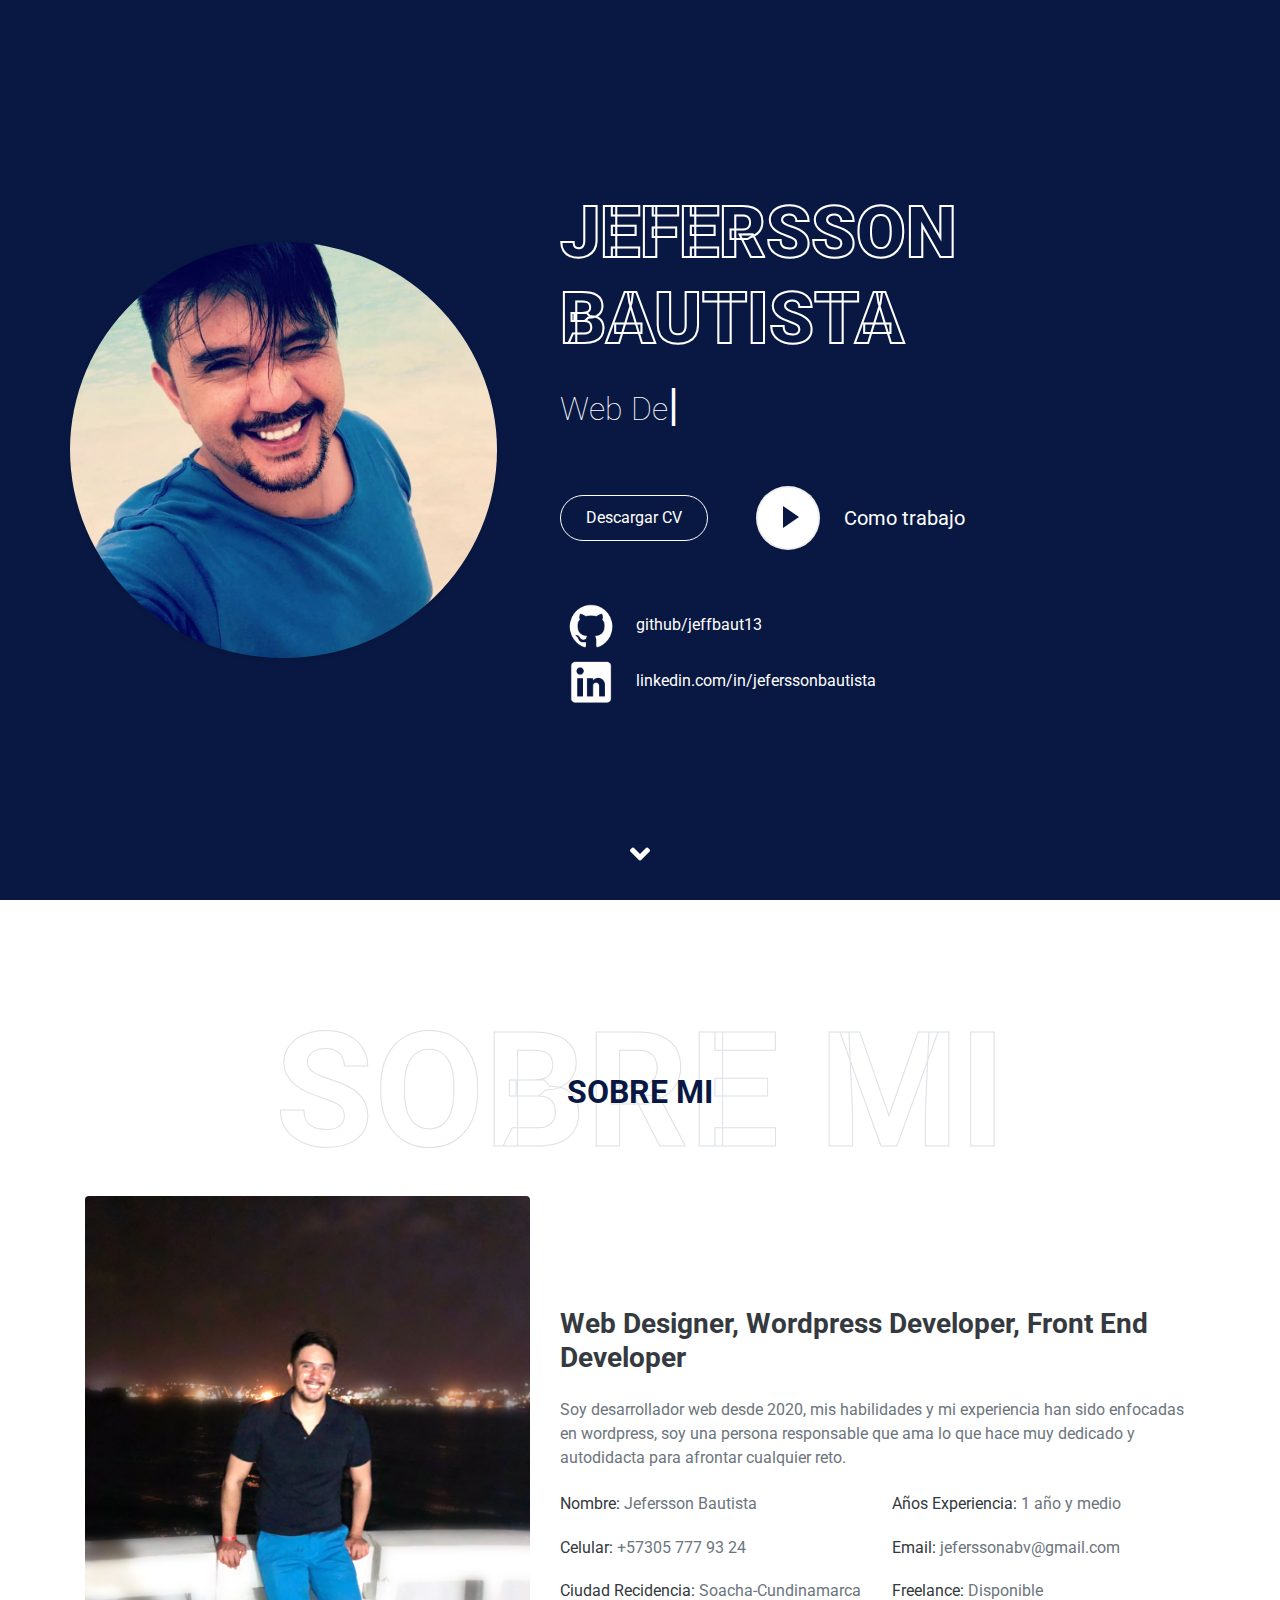
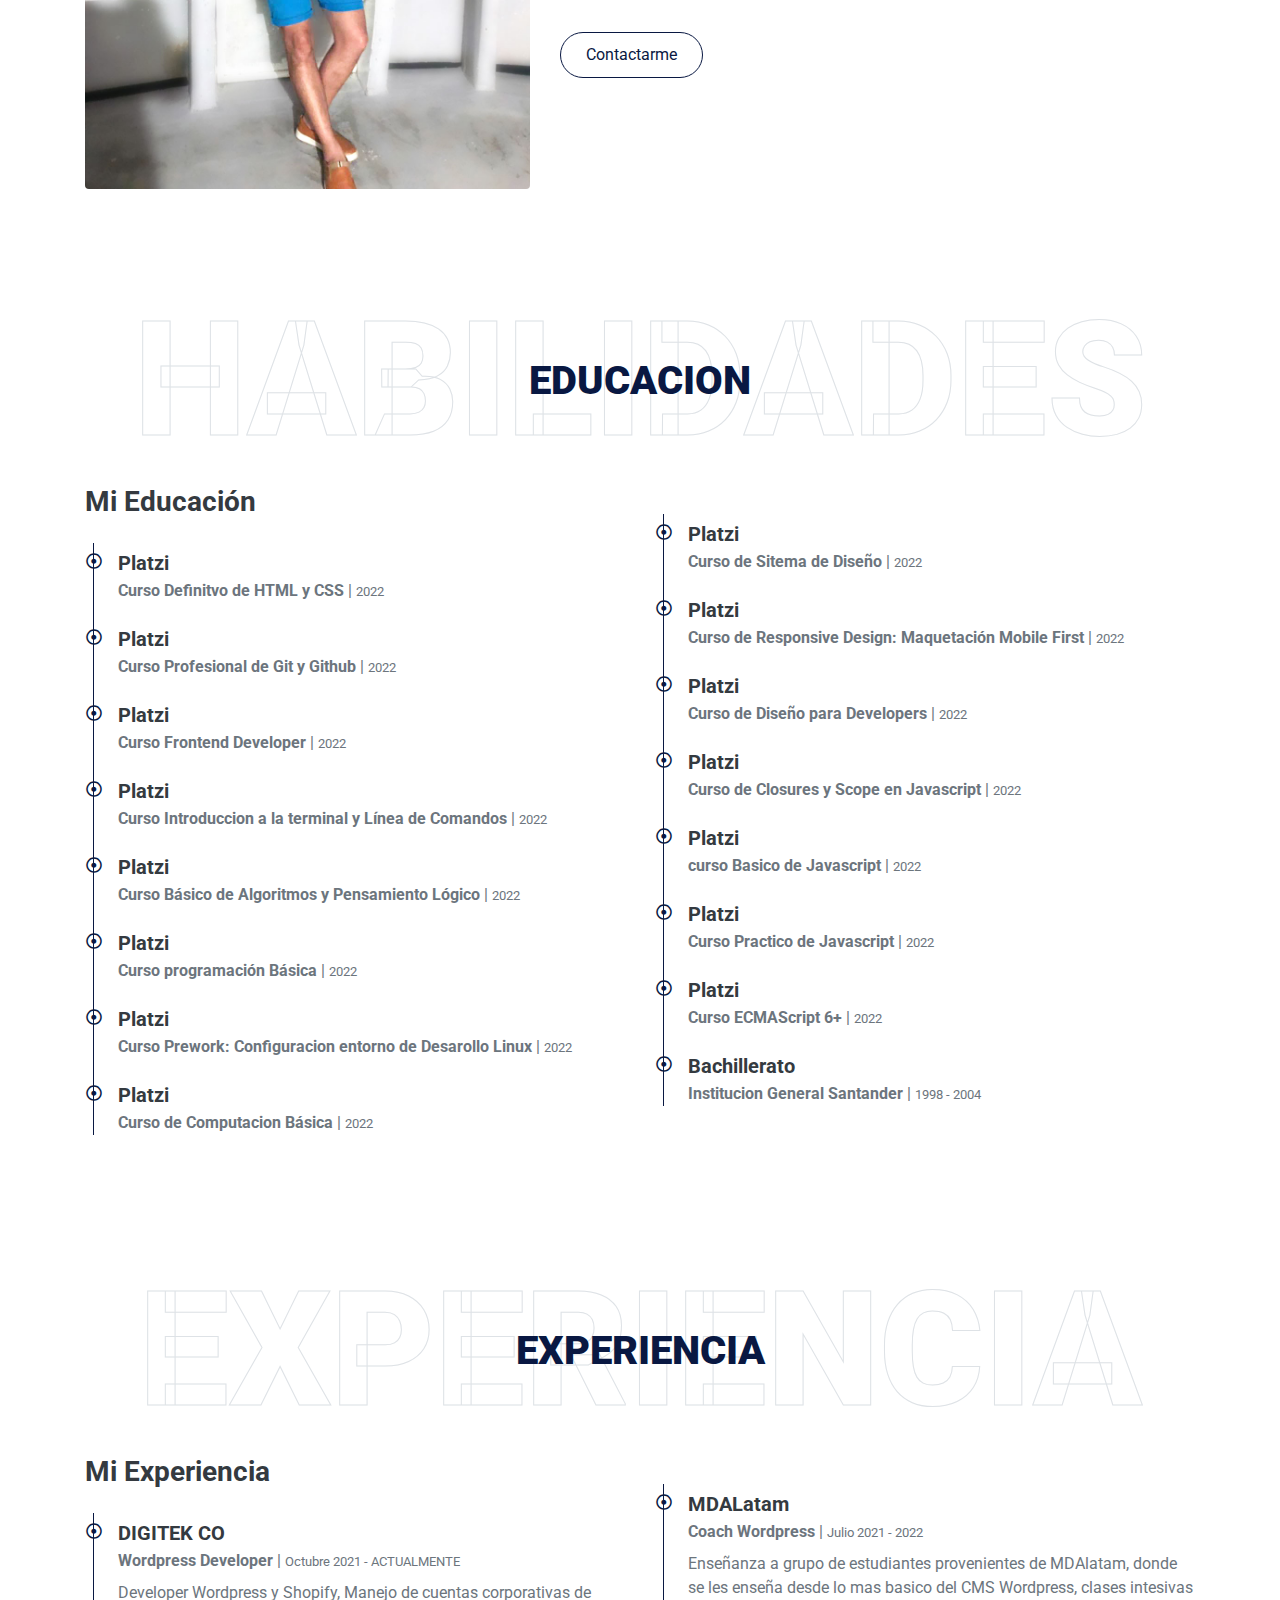
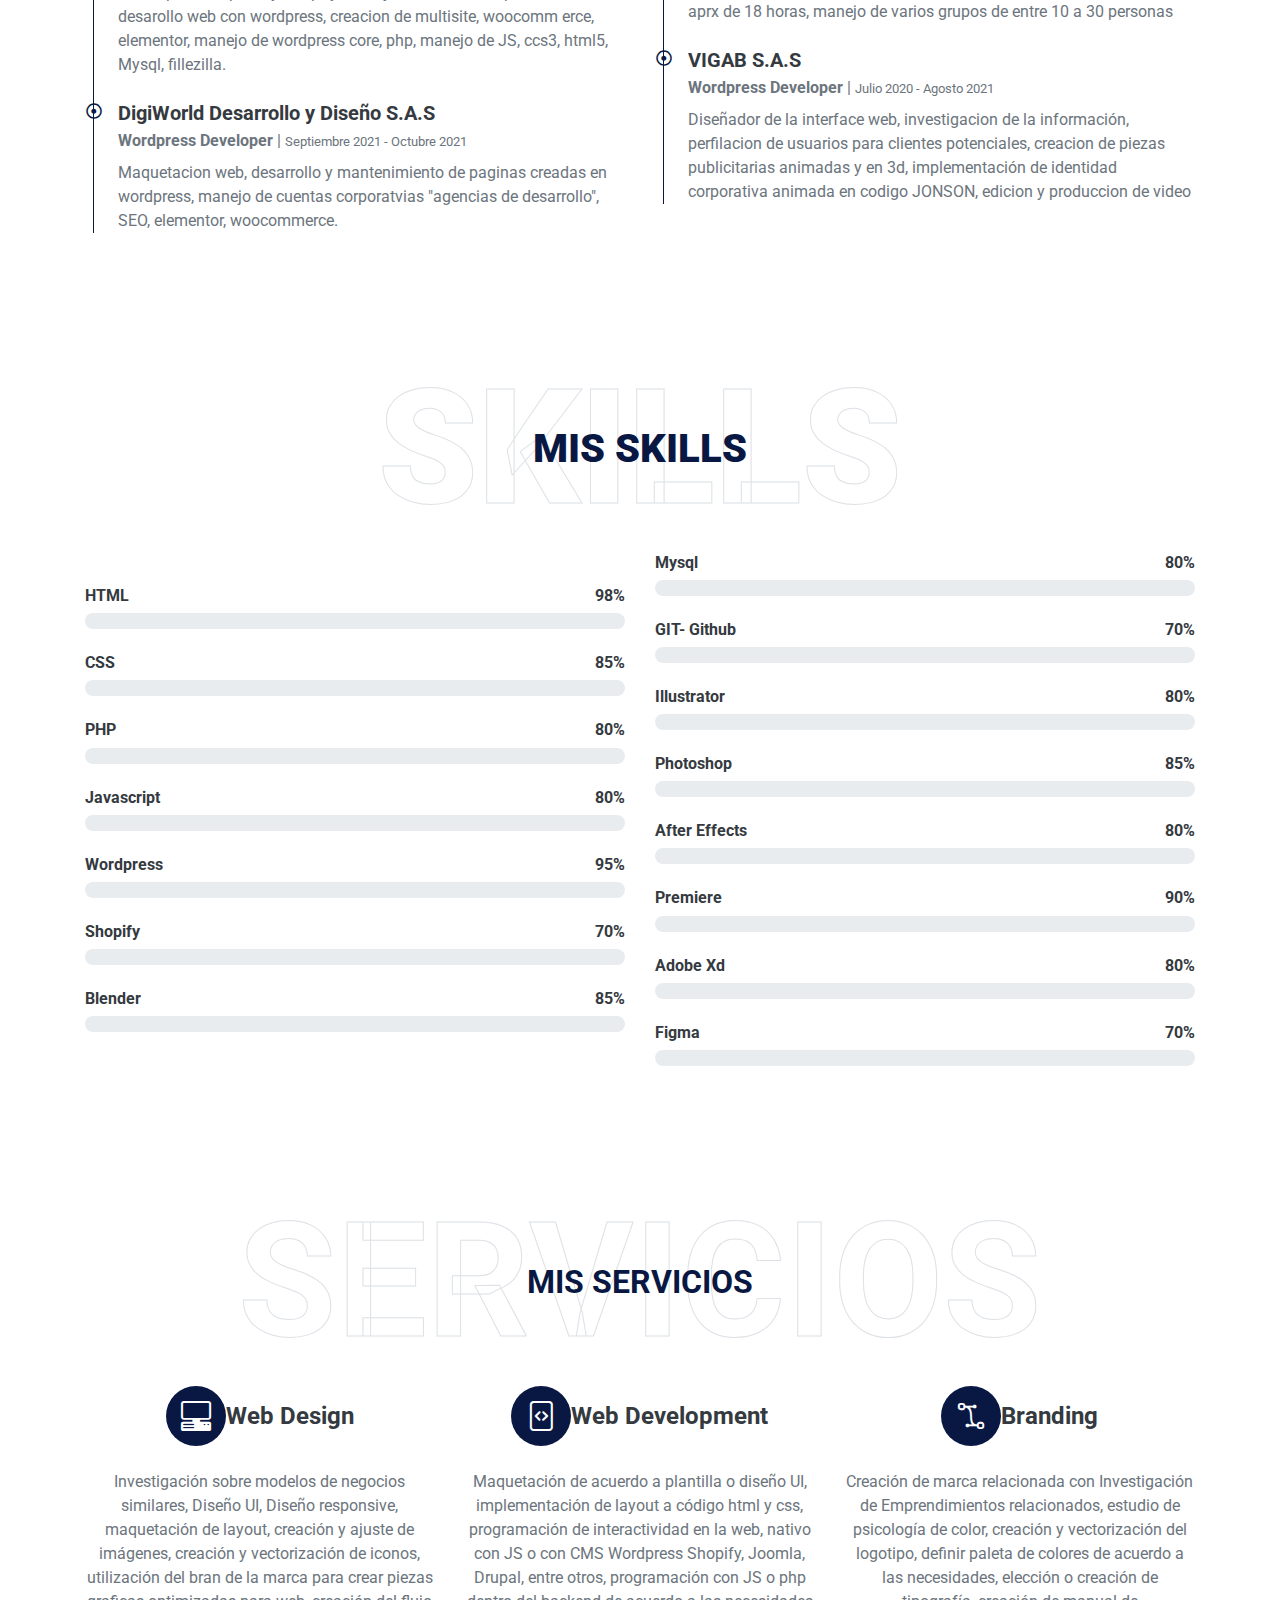
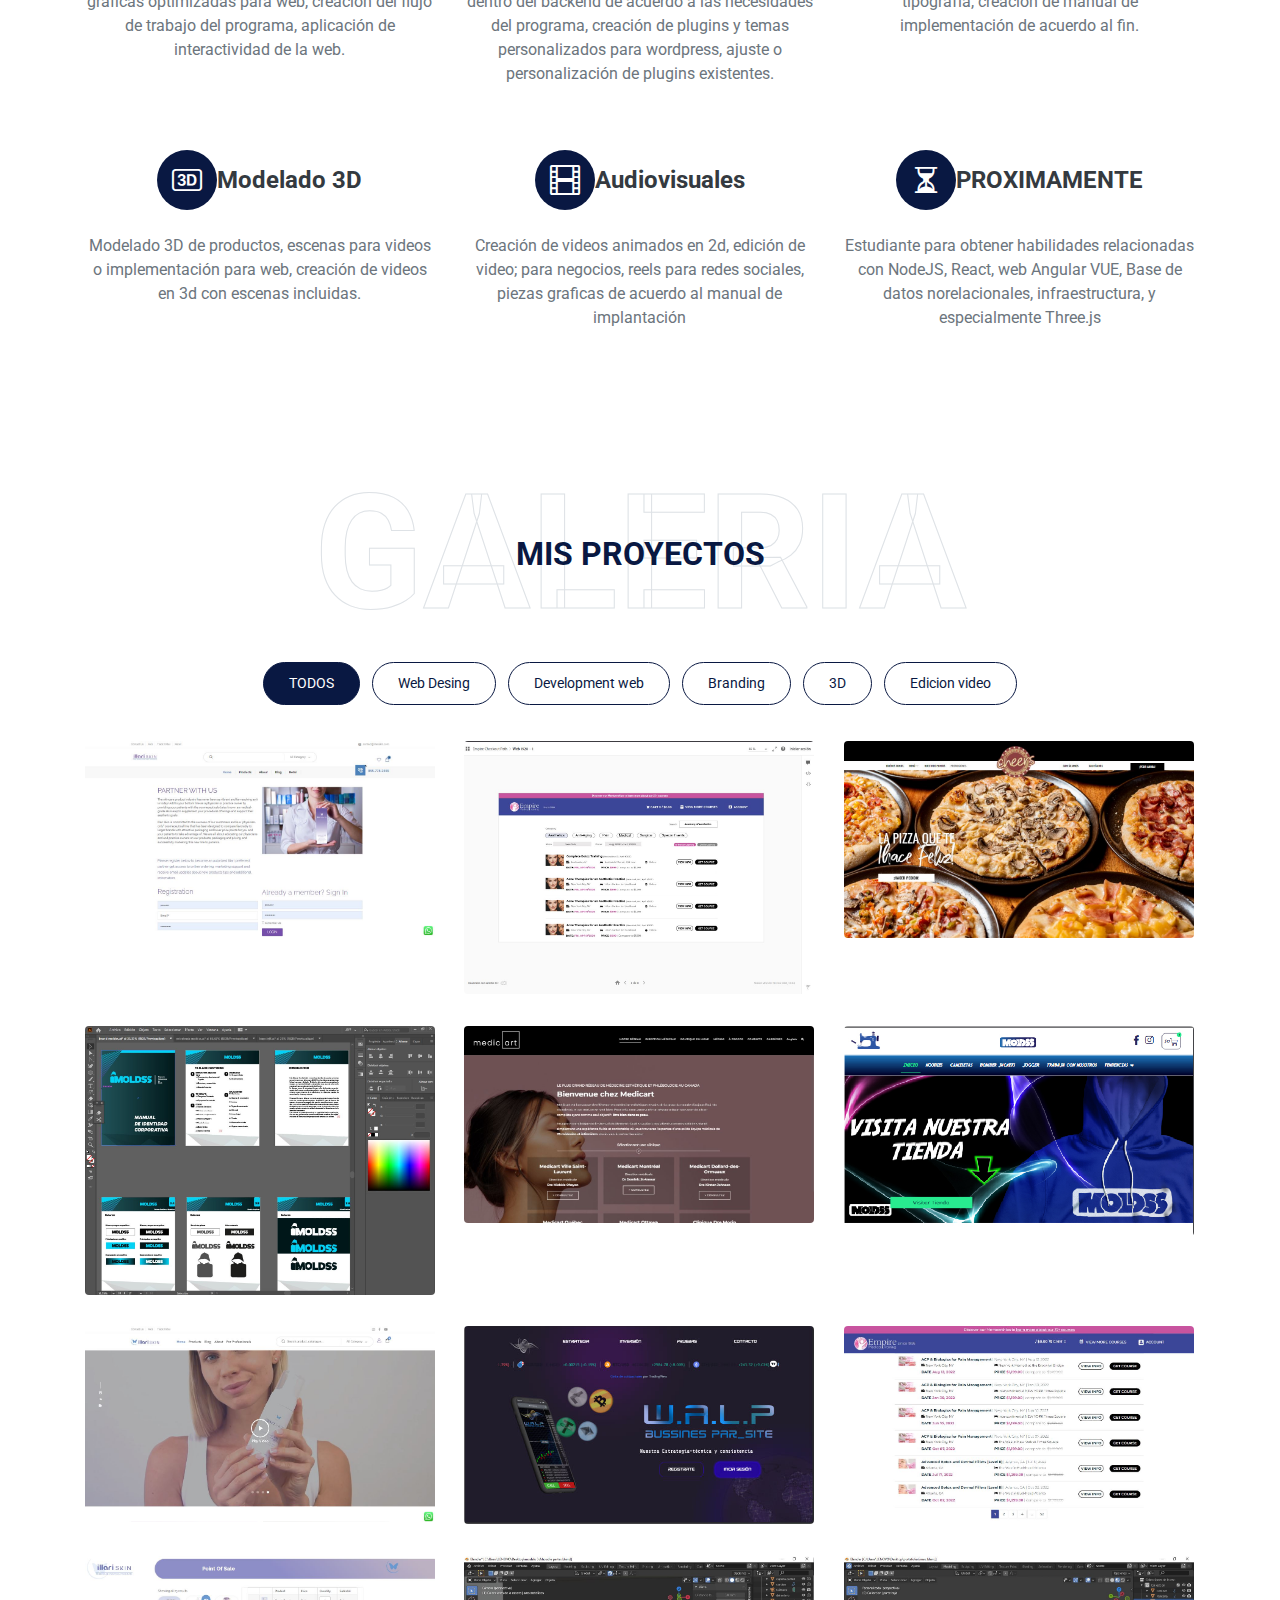
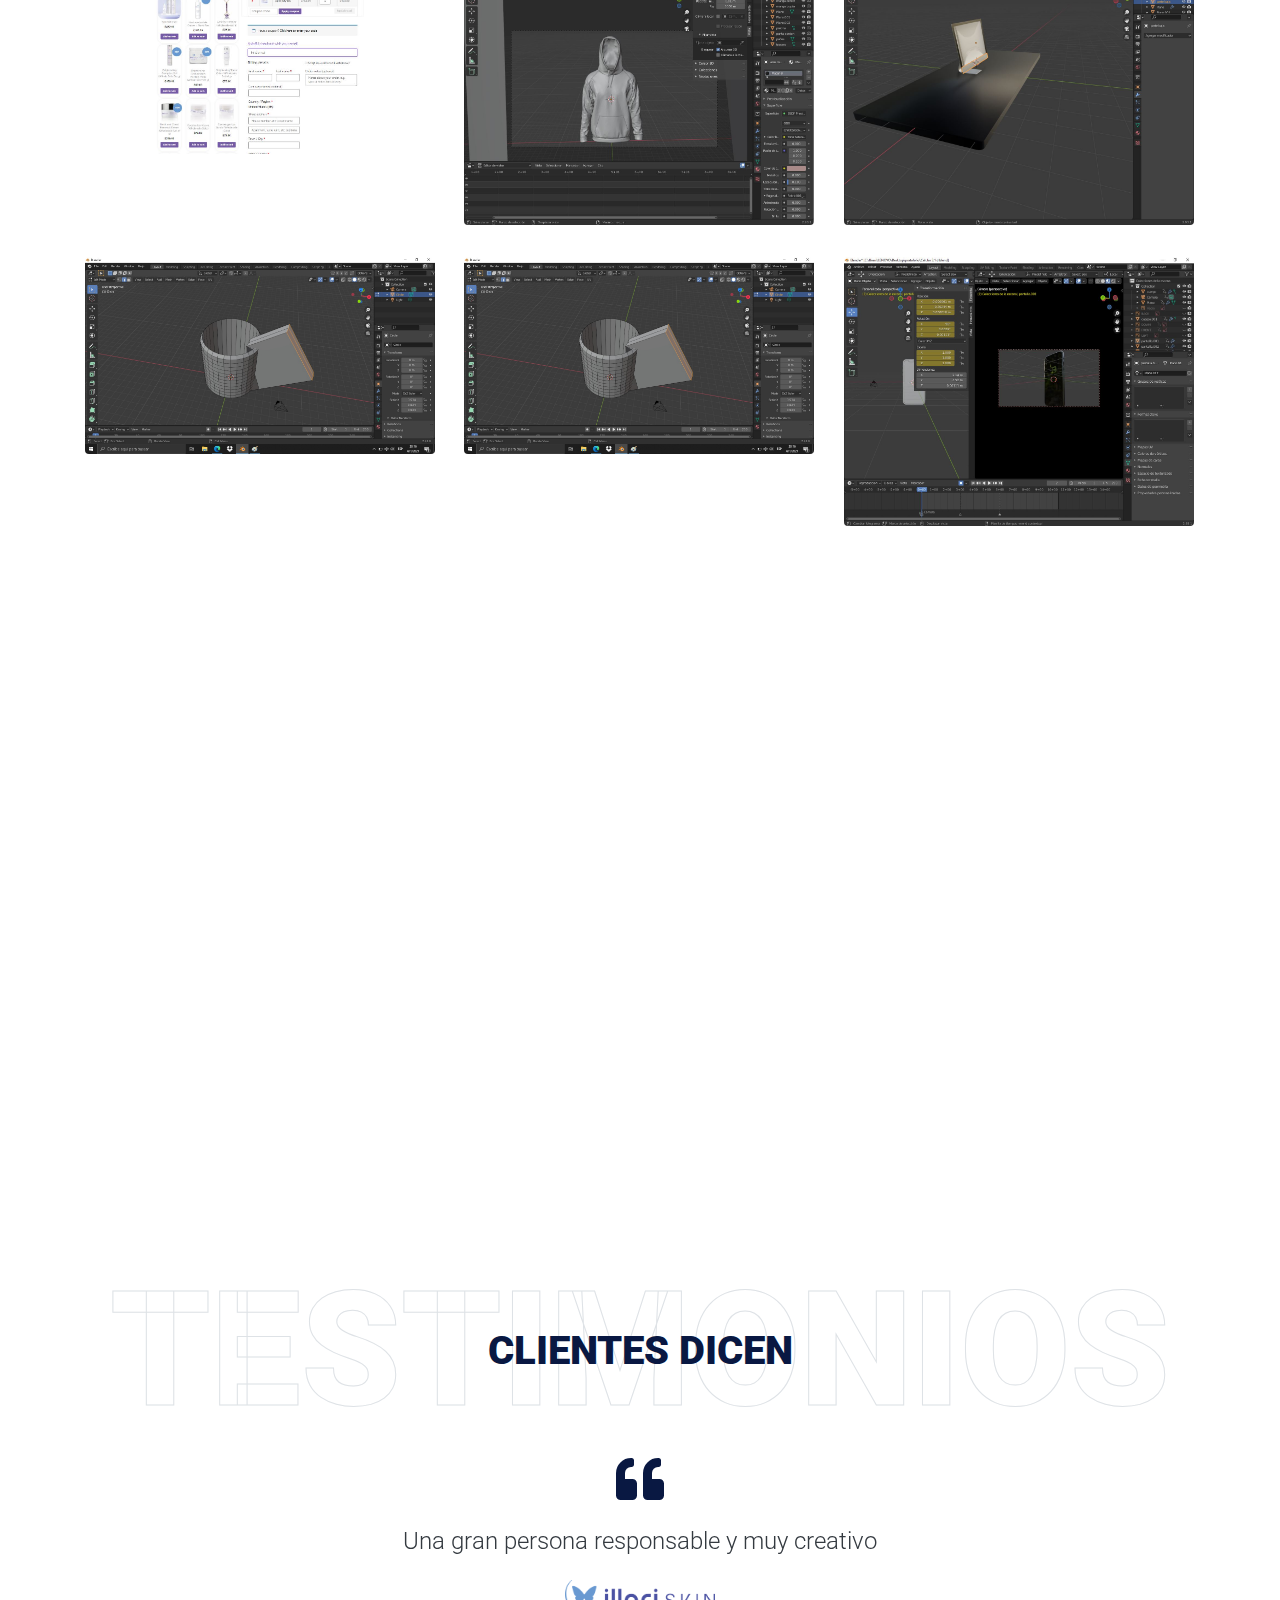
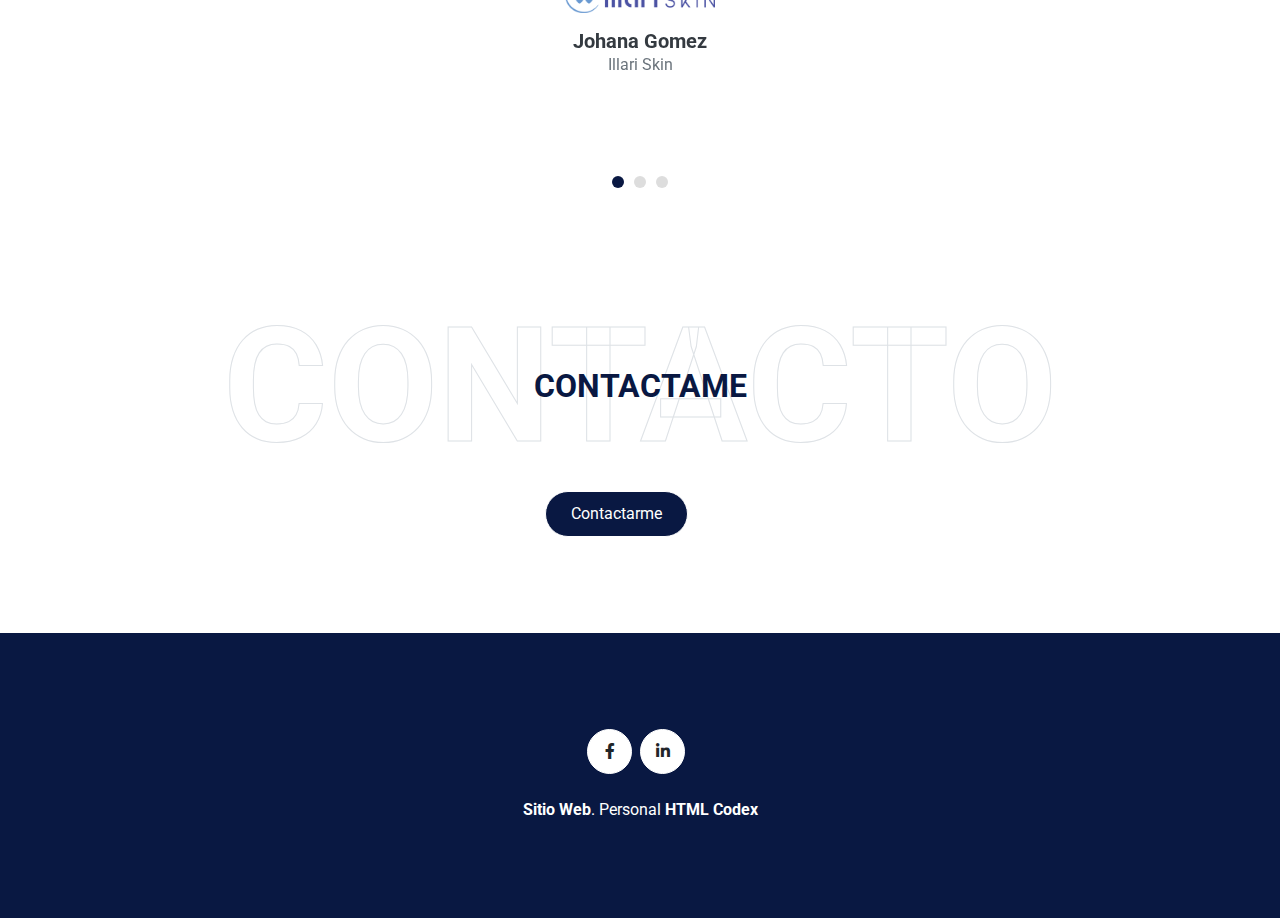
==== commit c9dd7376: "Correccion boto contact" ====
--- a/portfolio/index.html
+++ b/portfolio/index.html
@@ -47,7 +47,7 @@
                 <a href="#testimonial" class="nav-item nav-link">Testimonios</a>
                 <a href="#contact" class="nav-item nav-link">Contactame</a>
             </div>
-            <a href="https://web.whatsapp.com/send?phone=+573057779324" class="btn btn-outline-primary d-none d-lg-block">Contactarme</a>
+            
         </div>
     </nav>
     <!-- Navbar End -->
@@ -741,11 +741,11 @@
     <div class="container-fluid py-5" id="contact">
         <div class="container">
             <div class="position-relative d-flex align-items-center justify-content-center">
-                <h1 class="display-1 text-uppercase text-white" style="-webkit-text-stroke: 1px #dee2e6;">Contact</h1>
-                <h1 class="position-absolute text-uppercase text-primary">Contact Me</h1>
+                <h2 class="display-1 text-uppercase text-white" style="-webkit-text-stroke: 1px #dee2e6;">Contacto</h2>
+                <h2 class="position-absolute text-uppercase text-primary">Contactame</h2>
             </div>
             <div style="margin:0 auto; text-align:center; width: 100%;">
-                <a href="https://web.whatsapp.com/send?phone=+573057779324" target="_blank" style="background-color: #091842;color:white" class="btn btn-outline-light mr-5">Contactarme</a>
+                <a id="contact" href="https://web.whatsapp.com/send?phone=+573057779324" target="_blank" style="background-color: #091842;color:white" class="btn btn-outline-light mr-5">Contactarme</a>
             </div>
         </div>
     </div>
